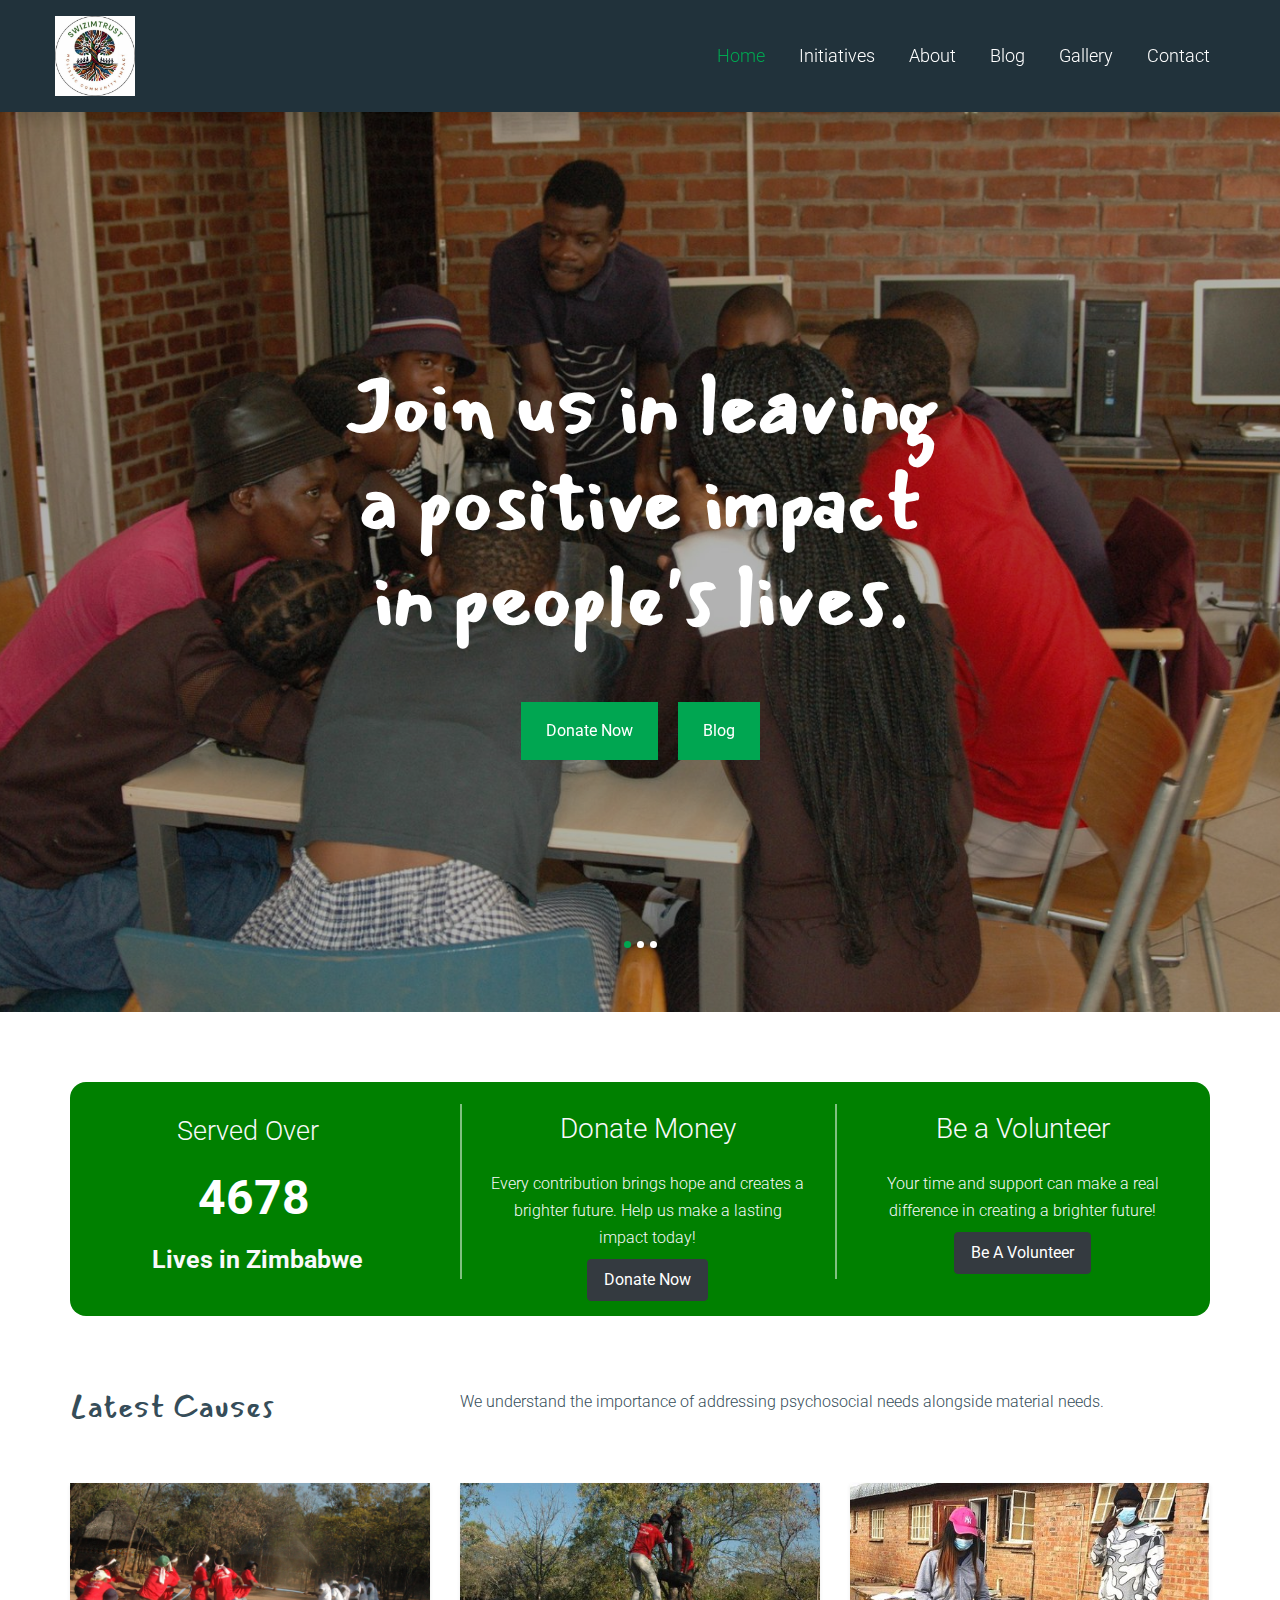
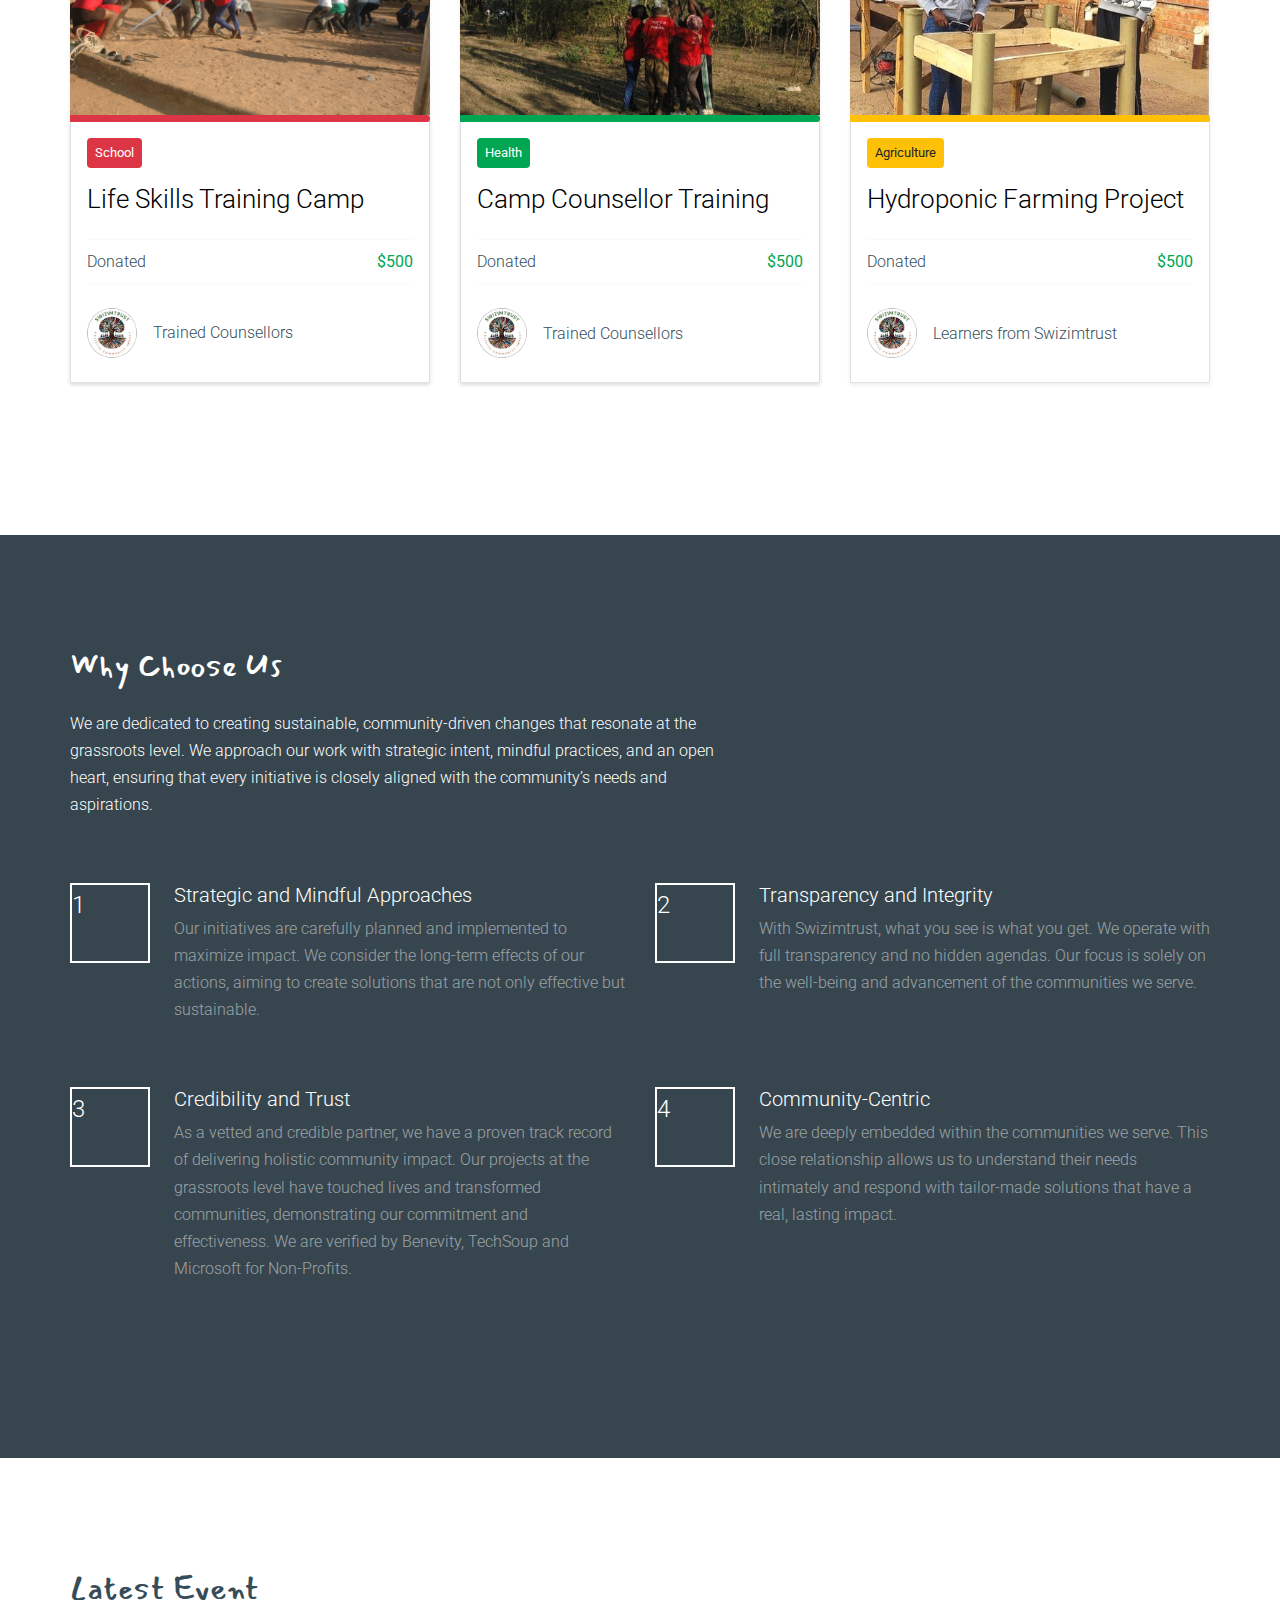
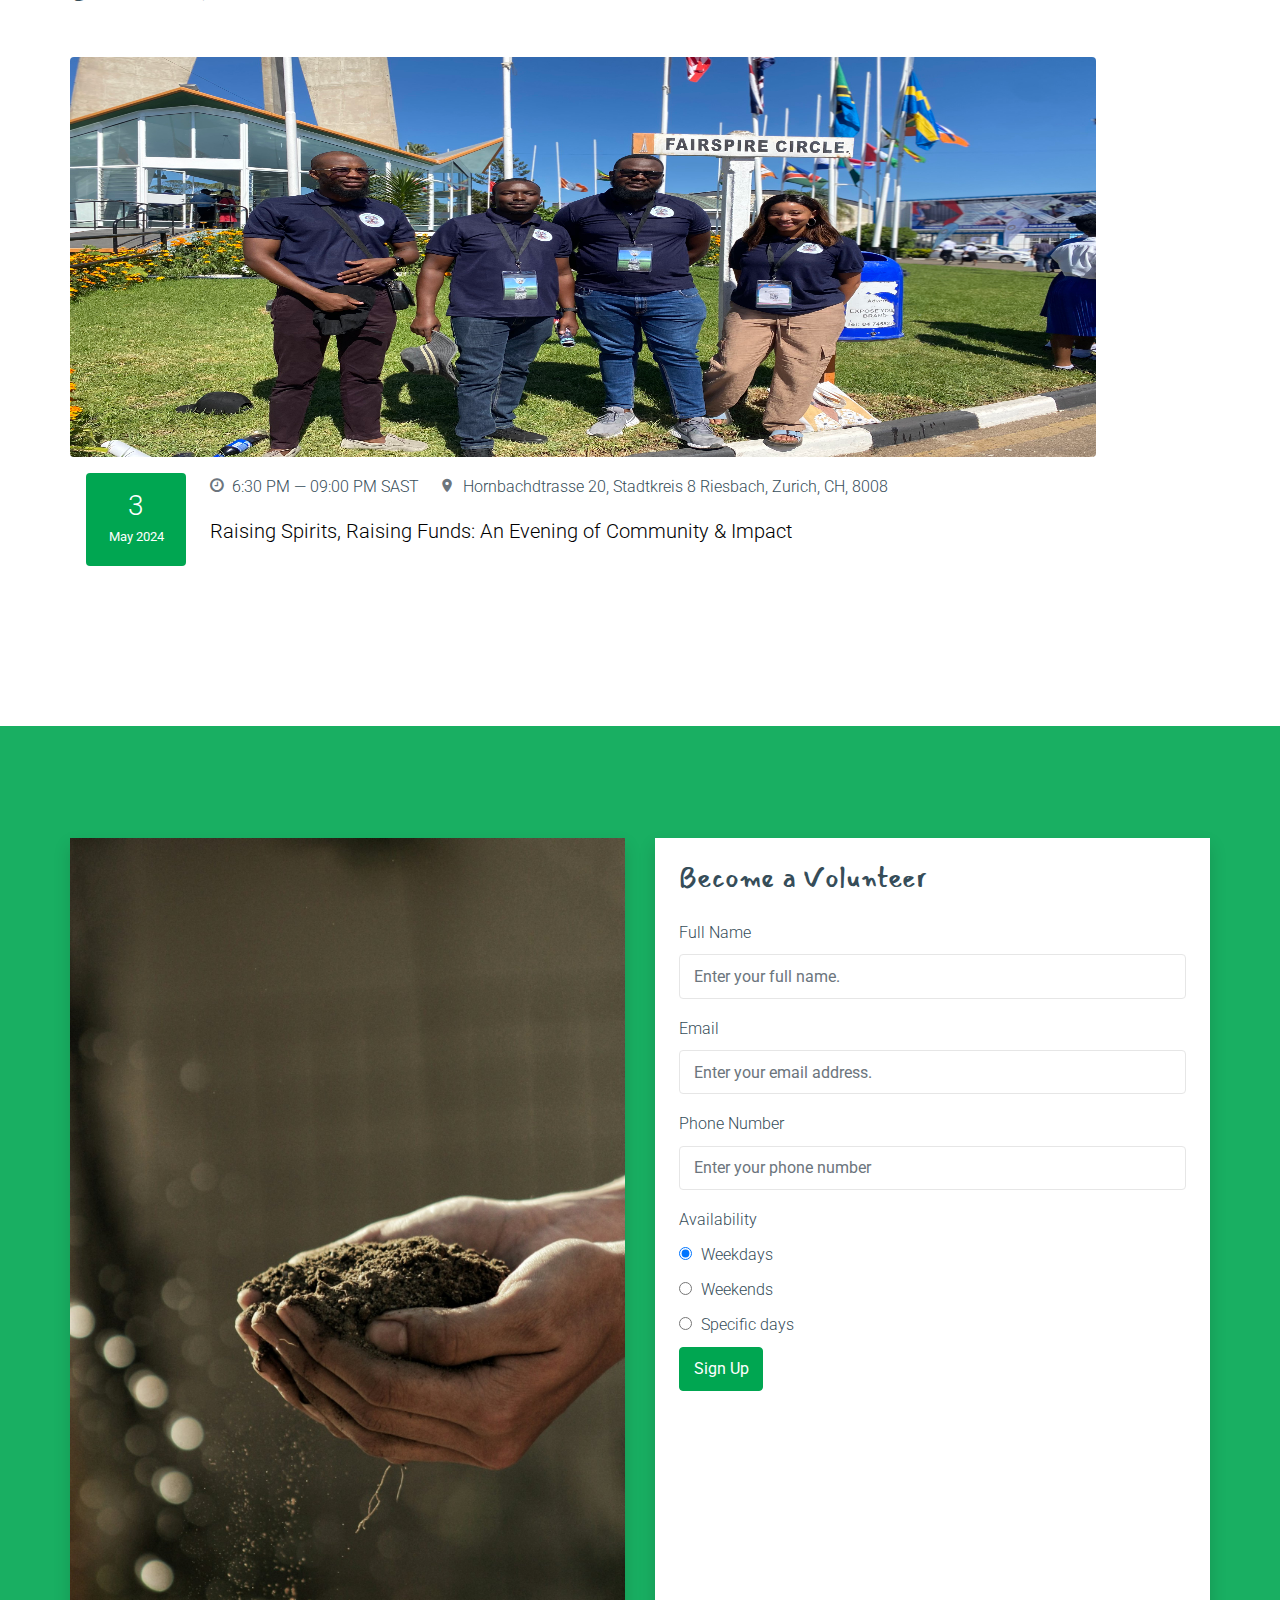
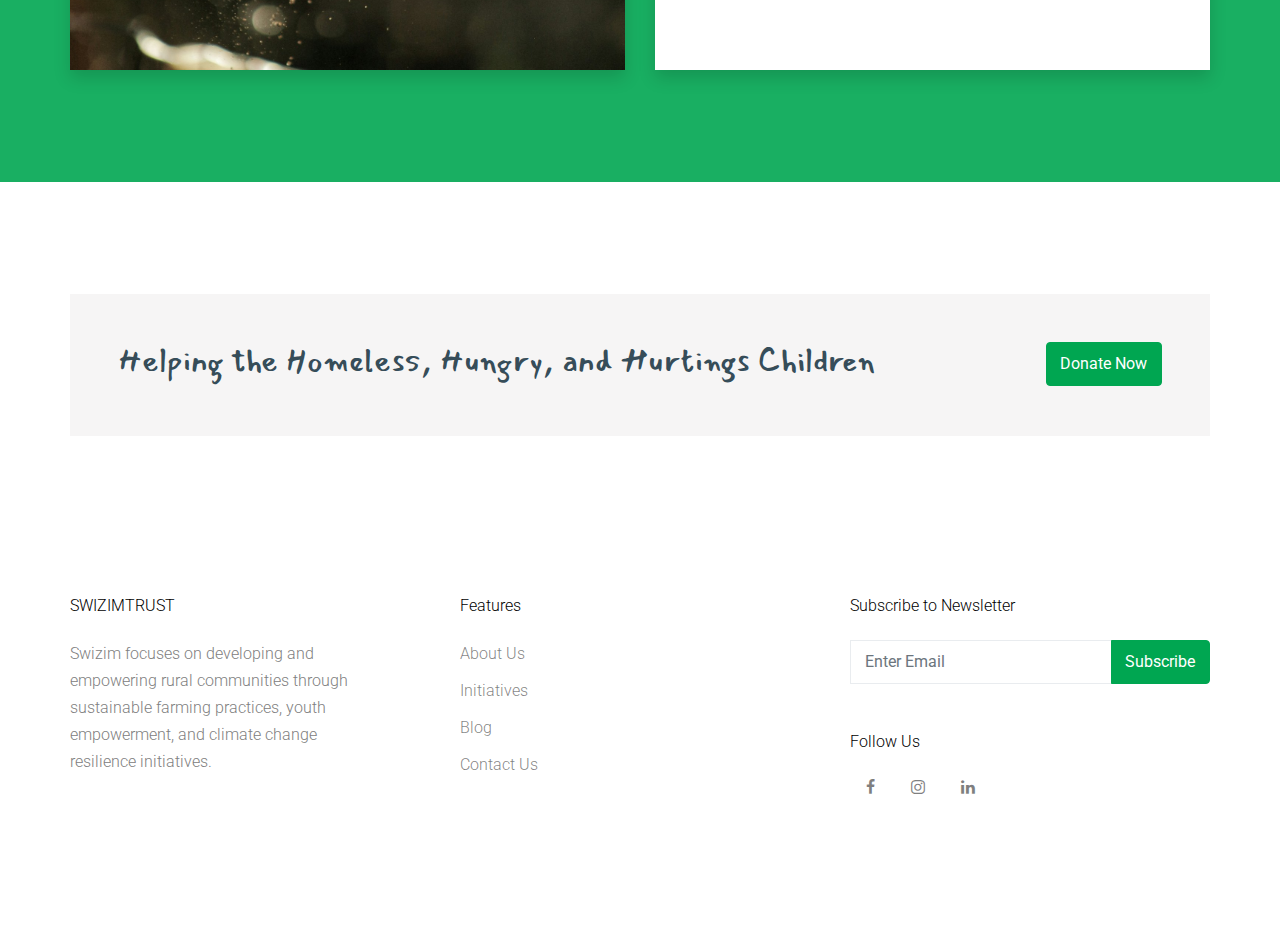
==== index.html @ 73dd662a "Edited the counter section and it's CSS." ====
<!DOCTYPE html>
<html lang="en">

<head>
  <title>Swizimtrust</title>
  <meta charset="utf-8">
  <meta name="viewport" content="width=device-width, initial-scale=1, shrink-to-fit=no">


    <link href="https://fonts.googleapis.com/css?family=Mansalva|Roboto&display=swap" rel="stylesheet">

    <link rel="stylesheet" href="fonts/icomoon/style.css">

    <link rel="stylesheet" href="css/bootstrap.min.css">
    <link rel="stylesheet" href="css/animate.min.css">
    <link rel="stylesheet" href="css/jquery.fancybox.min.css">
    <link rel="stylesheet" href="css/owl.carousel.min.css">
    <link rel="stylesheet" href="css/owl.theme.default.min.css">
    <link rel="stylesheet" href="fonts/flaticon/font/flaticon.css">
    <link rel="stylesheet" href="css/aos.css">

    <!-- MAIN CSS -->
    <link rel="stylesheet" href="css/style.css">

  </head>

  <body data-spy="scroll" data-target=".site-navbar-target" data-offset="300">

    
    <div class="site-wrap" id="home-section">

      <div class="site-mobile-menu site-navbar-target">
        <div class="site-mobile-menu-header">
          <div class="site-mobile-menu-close mt-3">
            <span class="icon-close2 js-menu-toggle"></span>
          </div>
        </div>
        <div class="site-mobile-menu-body"></div>
      </div>
           
      <header class="site-navbar site-navbar-target bg-secondary shadow" role="banner">

        <div class="container">
          <div class="row align-items-center position-relative">
            

            <div class="site-logo">
              <img src="images/swizimtrust-logo.jpg" alt="Logo" width="80px"/>
            </div>


            <nav class="site-navigation text-left ml-auto " role="navigation">
              <ul class="site-menu main-menu js-clone-nav ml-auto d-none d-lg-block">
                <li class="active"><a href="index.html" class="nav-link">Home</a></li>
                <li><a href="initiatives.html" class="nav-link">Initiatives</a></li>
                <li><a href="about.html" class="nav-link">About</a></li>
                <li><a href="blog.html" class="nav-link">Blog</a></li>
                <li><a href="gallery.html" class="nav-link">Gallery</a></li>
                <li><a href="contact.html" class="nav-link">Contact</a></li>
              </ul>
            </nav>


            <div class="ml-auto toggle-button d-inline-block d-lg-none"><a href="#" class="site-menu-toggle py-5 js-menu-toggle text-white"><span class="icon-menu h3 text-white"></span></a></div>

            

          </div>
        </div>

      </header>




    <div class="owl-carousel-wrapper">

      

      <div class="box-92819">
        <h1 class="text-white mb-3 home-h1">Join us in leaving a positive impact in people's lives.</h1>
        <div class="home-buttons">
        <p><a href="#donor-box" class="btn btn-primary py-3 px-4 rounded-0">Donate Now</a></p>
        <p><a href="#" class="btn btn-primary py-3 px-4 rounded-0 blog">Blog</a></p>
      </div>
      </div>

      <div class="owl-carousel owl-1 ">
        <div class="ftco-cover-1 overlay" style="background-image: url('images/carousel1.jpg');"></div>
        <div class="ftco-cover-1 overlay" style="background-image: url('images/carousel2.jpg');"></div>
        <div class="ftco-cover-1 overlay" style="background-image: url('images/carousel3.jpg');"></div>
        
      </div>
    </div>
   


       <section class="ftco-counter ftco-intro" id="section-counter">
    	<div class="container impact-container" >
    		<div class="row no-gutters" >
    			<div class="col-md-5 d-flex justify-content-center counter-wrap ftco-animate" id="first-section">
            <div class="block-18 color-1 align-items-stretch" style="border-radius: 20px 0 0 20px;">
              <div class="text text-flex">
              	<span class="text-light top-text served-over" style="font-size: larger;">Served Over</span>
                <strong class="number" style="color: #fff;" data-number="32000">0</strong>
                <span class="text-light bottom-text lives-in">Lives in Zimbabwe</span>
              </div>
            </div>
          </div>
          <div class="col-md d-flex justify-content-center counter-wrap ftco-animate">
            <div class="block-18 color-2 align-items-stretch">
              <div class="text">
              	<h3 class="mb-4 text-light">Donate Money</h3>
              	<p class="text-light">Every contribution brings hope and creates a brighter future. Help us make a lasting impact today!</p>
              	<p><a href="#" class="btn btn-dark px-3 py-2 mt-2">Donate Now</a></p>
              </div>
            </div>
          </div>
          <div class="col-md d-flex justify-content-center counter-wrap ftco-animate">
            <div class="block-18 color-3 align-items-stretch" style="border-radius: 0 20px 20px 0;">
              <div class="text">
              	<h3 class="mb-4 text-light">Be a Volunteer</h3>
              	<p class="text-light">Your time and support can make a real difference in creating a brighter future!</p>
              	<p><a href="#donor-box" class="btn btn-dark px-3 py-2 mt-2">Be A Volunteer</a></p>
              </div>
            </div>
          </div>
    		</div>
    	</div>
    </section>

    <div class="site-section">
      <div class="container">
        
        <div class="row mb-5 align-items-st" style="margin-top: -40px;">
          <div class="col-md-4">
            <div class="heading-20219">
              <h2 class="title text-cursive">Latest Causes</h2>
            </div>
          </div>
          <div class="col-md-8">
            <p>We understand the importance of addressing psychosocial needs alongside material needs. </p>
          </div>
        </div>

        <div class="row">
          <div class="col-md-4">
              <div class="cause shadow-sm">
              
                <a href="#" class="cause-link d-block">
                  <img src="images/life-skills.jpg" alt="Image" class="img-fluid">
                  <div class="custom-progress-wrap">
                    <span class="caption"></span>
                    <div class="custom-progress-inner">
                      <div class="custom-progress bg-danger" style="width: 100%;"></div>
                    </div>
                  </div>
                </a>

                <div class="px-3 pt-3 border-top-0 border border shadow-sm">
                  <span class="badge-danger py-1 small px-2 rounded mb-3 d-inline-block">School</span>
                  <h3 class="mb-4"><a href="#">Life Skills Training Camp</a></h3>
                  <div class="border-top border-light border-bottom py-2 d-flex">
                    <div>Donated</div>
                    <div class="ml-auto"><strong class="text-primary">$500</strong></div>
                  </div>

                  <div class="py-4">
                    <div class="d-flex align-items-center">
                      <img src="images/swizimtrust-logo.jpg" alt="Image" class="rounded-circle mr-3" width="50">
                      <div class="">Trained Counsellors</div>
                    </div>
                  </div>
                </div>
              
              </div>
          </div>
          <div class="col-md-4">
            
            <div class="cause shadow-sm">
              
                <a href="#" class="cause-link d-block">
                  <img src="images/camp-counsellor.jpg" alt="Image" class="img-fluid">
                  <div class="custom-progress-wrap">
                    <span class="caption"></span>
                    <div class="custom-progress-inner">
                      <div class="custom-progress bg-primary" style="width: 100%;"></div>
                    </div>
                  </div>
                </a>

                <div class="px-3 pt-3 border-top-0 border border shadow-sm">
                  <span class="badge-primary py-1 small px-2 rounded mb-3 d-inline-block">Health</span>
                  <h3 class="mb-4"><a href="#">Camp Counsellor Training</a></h3>
                  <div class="border-top border-light border-bottom py-2 d-flex">
                    <div>Donated</div>
                    <div class="ml-auto"><strong class="text-primary">$500</strong></div>
                  </div>

                  <div class="py-4">
                    <div class="d-flex align-items-center">
                      <img src="images/swizimtrust-logo.jpg" alt="Image" class="rounded-circle mr-3" width="50">
                      <div class="">Trained Counsellors</div>
                    </div>
                  </div>
                </div>
              
              </div>

          </div>
          <div class="col-md-4">
            
            <div class="cause shadow-sm">
              
                <a href="#" class="cause-link d-block">
                  <img src="images/hydroponics.jpg" alt="Image" class="img-fluid">
                  <div class="custom-progress-wrap">
                    <span class="caption"></span>
                    <div class="custom-progress-inner">
                      <div class="custom-progress bg-warning" style="width: 100%;"></div>
                    </div>
                  </div>
                </a>

                <div class="px-3 pt-3 border-top-0 border border ">
                  <span class="badge-warning py-1 small px-2 rounded mb-3 d-inline-block">Agriculture</span>
                  <h3 class="mb-4" style="font-size: small;"><a href="#">Hydroponic Farming Project</a></h3>
                  <div class="border-top border-light border-bottom py-2 d-flex">
                    <div>Donated</div>
                    <div class="ml-auto"><strong class="text-primary">$500</strong></div>
                  </div>

                  <div class="py-4">
                    <div class="d-flex align-items-center">
                      <img src="images/swizimtrust-logo.jpg" alt="Image" class="rounded-circle mr-3" width="50">
                      <div class="">Learners from Swizimtrust</div>
                    </div>
                  </div>
                </div>
              
              </div>

          </div>
        </div>
      </div>
    </div>

    <div class="bg-image overlay site-section" style="background-image: url('images/why-img.jpg');">
      <div class="container">

        <div class="row align-items-center">
          <div class="col-12">
            <div class="row mb-5">
              <div class="col-md-7">
                <div class="heading-20219">
                  <h2 class="title text-white mb-4 text-cursive">Why Choose Us</h2>
                  <p class="text-white">We are dedicated to creating sustainable, community-driven changes that resonate at the grassroots level. We approach our work with strategic intent, mindful practices, and an open heart, ensuring that every initiative is closely aligned with the community’s needs and aspirations.</p>
                </div>
              </div>
            </div>
            <div class="row">
              <div class="col-md-6 mb-5">
                <div class="feature-29012 d-flex">
                  <div class="number mr-4"><span>1</span></div>
                  <div>
                    <h3>Strategic and Mindful Approaches</h3>
                    <p> Our initiatives are carefully planned and implemented to maximize impact. We consider the long-term effects of our actions, aiming to create solutions that are not only effective but sustainable.</p>
                  </div>
                </div>
              </div>
              <div class="col-md-6 mb-5">
                <div class="feature-29012 d-flex">
                  <div class="number mr-4"><span>2</span></div>
                  <div>
                    <h3>Transparency and Integrity</h3>
                    <p>With Swizimtrust, what you see is what you get. We operate with full transparency and no hidden agendas. Our focus is solely on the well-being and advancement of the communities we serve.</p>
                  </div>
                </div>
              </div>

              <div class="col-md-6 mb-5">
                <div class="feature-29012 d-flex">
                  <div class="number mr-4"><span>3</span></div>
                  <div>
                    <h3>Credibility and Trust</h3>
                    <p>As a vetted and credible partner, we have a proven track record of delivering holistic community impact. Our projects at the grassroots level have touched lives and transformed communities, demonstrating our commitment and effectiveness. We are verified by Benevity, TechSoup and Microsoft for Non-Profits.</p>
                  </div>
                </div>
              </div>
              <div class="col-md-6 mb-5">
                <div class="feature-29012 d-flex">
                  <div class="number mr-4"><span>4</span></div>
                  <div>
                    <h3>Community-Centric</h3>
                    <p>We are deeply embedded within the communities we serve. This close relationship allows us to understand their needs intimately and respond with tailor-made solutions that have a real, lasting impact.</p>
                  </div>
                </div>
              </div>
            </div>
          </div>
        </div>
      </div>
    </div>

    </div>
    
    <div class="site-section">
      <div class="container">
        <div class="heading-20219 mb-5">
          <h2 class="title text-cursive">Latest Event</h2>
        </div>

        <div class="row">
          <div class="col-md-12">
            <div class="event-29191 mb-5">
              <a href="#" class="d-block mb-3"><img src="images/hero.jpg" alt="Image" class="img-fluid rounded hero-img" width="90%"></a>
              <div class="px-3 d-flex">

                <div class="bg-primary p-3 d-inline-block text-center rounded mr-4 date">
                  <span class="text-white h3 m-0 d-block">3</span>
                  <span class="text-white small">May 2024</span>
                </div>

                <div>
                  <div class="mb-3">
                    <span class="mr-3"> <span class="icon-clock-o mr-2 text-muted"></span>6:30 PM &mdash; 09:00 PM SAST</span>
                    <span> <span class="icon-room mr-2 text-muted"></span>Hornbachdtrasse 20, Stadtkreis 8 Riesbach, Zurich, CH, 8008</span>
                  </div>
                  <h3><a href="single.html">Raising Spirits, Raising Funds: An Evening of Community & Impact</a></h3>
                </div>

              </div>
            </div>
          </div>
        </div>
      </div>
    </div>

    <div class="site-section bg-image overlay-primary" style="background-image: url('images/img_1.jpg');">
      <div class="container">
        <div class="row align-items-stretch">
          <div class="col-md-6">
            <img src="images/donate-img.jpg" alt="Image" class="img-fluid shadow donate-img">
          </div>
          <div class="col-md-6">
            <div class="bg-white h-100 p-4 shadow">
              <h3 class="mb-4 text-cursive">Become a Volunteer</h3>
              <form action="" id="donor-box">
                <label for="name">Full Name</label>
                <div class="form-group">
                  <input type="text" class="form-control" placeholder="Enter your full name.">
                </div>
                <label for="email">Email</label>
                <div class="form-group">
                  <input type="email" class="form-control" placeholder="Enter your email address.">
                </div>
                <label for="cause">Phone Number</label>
                <div class="form-group">
                  <input type="text" class="form-control" placeholder="Enter your phone number">
                </div>
                <label for="method">Availability</label>
                <div class="form-radio mr-3">
												<div class="radio">
													<label>
														<input type="radio" name="radio-input" checked>
														<span class="checkmark"></span>
														<span class="fill-control-description">Weekdays</span>
													</label>
												</div>
											</div>
											<div class="form-radio mr-3">
												<div class="radio">
													<label>
														<input type="radio" name="radio-input">
														<span class="checkmark"></span>
														<span class="fill-control-description">Weekends</span>
													</label>
												</div>
											</div>
											<div class="form-radio">
												<div class="radio">
													<label>
														<input type="radio" name="radio-input">
														<span class="checkmark"></span>
														<span class="fill-control-description">Specific days</span>
													</label>
												</div>
											</div>

                <div class="form-group">
                  <input type="submit" value="Sign Up" class="btn btn-primary">
                </div>
              </form>
            </div>
          </div>
        </div>
      </div>
    </div>

    <div class="site-section">
      <div class="container">
        
            <div class="d-md-flex cta-20101 align-self-center bg-light p-5">
              <div class=""><h2 class="text-cursive">Helping the Homeless, Hungry, and Hurtings Children</h2></div>
              <div class="ml-auto"><a href="#donor-box" class="btn btn-primary">Donate Now</a></div>
            </div>
        
      </div>
    </div>
    
    <footer class="site-footer bg-white" style="margin-top: -80px">
      <div class="container">
        <div class="row">
          <div class="col-md-6">
            <div class="row">
              <div class="col-md-7">
                <h2 class="footer-heading mb-4">SWIZIMTRUST</h2>
                <p>Swizim focuses on developing and empowering rural communities through sustainable farming practices, youth empowerment, and climate change resilience initiatives.</p>

              </div>
              <div class="col-md-4 ml-auto">
                <h2 class="footer-heading mb-4">Features</h2>
                <ul class="list-unstyled">
                  <li><a href="about.html">About Us</a></li>
                  <li><a href="initiatives.html">Initiatives</a></li>
                  <li><a href="blog.html">Blog</a></li>
                  <li><a href="#">Contact Us</a></li>
                </ul>
              </div>

            </div>
          </div>
          <div class="col-md-4 ml-auto">

            <div class="mb-5">
              <h2 class="footer-heading mb-4">Subscribe to Newsletter</h2>
              <form action="#" method="post" class="footer-suscribe-form">
                <div class="input-group mb-3">
                  <input type="text" class="form-control rounded-0 border-secondary text-white bg-transparent" placeholder="Enter Email" aria-label="Enter Email" aria-describedby="button-addon2">
                  <div class="input-group-append">
                    <button class="btn btn-primary text-white" type="button" id="button-addon2">Subscribe</button>
                  </div>
                </div>
            </div>


            <h2 class="footer-heading mb-4">Follow Us</h2>
            <a href="https://www.facebook.com/swizimtrust/" class="pl-3 pr-3"><span class="icon-facebook"></span></a>
            <a href="https://www.instagram.com/swizimtrust/?hl=en" class="pl-3 pr-3"><span class="icon-instagram"></span></a>
            <a href="https://www.linkedin.com/company/swizimtrust/?originalSubdomain=zw" class="pl-3 pr-3"><span class="icon-linkedin"></span></a>
            </form>
          </div>
        </div>
      </div>
    </footer>

    </div>

    <script src="js/jquery-3.3.1.min.js"></script>
    <script src="js/popper.min.js"></script>
    <script src="js/bootstrap.min.js"></script>
    <script src="js/owl.carousel.min.js"></script>
    <script src="js/jquery.sticky.js"></script>
    <script src="js/jquery.waypoints.min.js"></script>
    <script src="js/jquery.animateNumber.min.js"></script>
    <script src="js/jquery.fancybox.min.js"></script>
    <script src="js/jquery.easing.1.3.js"></script>
    <script src="js/aos.js"></script>

    <script src="js/main.js"></script>

  </body>

</html>
---- fonts/icomoon/style.css ----
@font-face {
  font-family: 'icomoon';
  src:  url('fonts/icomoon.eot?10si43');
  src:  url('fonts/icomoon.eot?10si43#iefix') format('embedded-opentype'),
    url('fonts/icomoon.ttf?10si43') format('truetype'),
    url('fonts/icomoon.woff?10si43') format('woff'),
    url('fonts/icomoon.svg?10si43#icomoon') format('svg');
  font-weight: normal;
  font-style: normal;
}

[class^="icon-"], [class*=" icon-"] {
  /* use !important to prevent issues with browser extensions that change fonts */
  font-family: 'icomoon' !important;
  speak: none;
  font-style: normal;
  font-weight: normal;
  font-variant: normal;
  text-transform: none;
  line-height: 1;

  /* Better Font Rendering =========== */
  -webkit-font-smoothing: antialiased;
  -moz-osx-font-smoothing: grayscale;
}

.icon-asterisk:before {
  content: "\f069";
}
.icon-plus:before {
  content: "\f067";
}
.icon-question:before {
  content: "\f128";
}
.icon-minus:before {
  content: "\f068";
}
.icon-glass:before {
  content: "\f000";
}
.icon-music:before {
  content: "\f001";
}
.icon-search:before {
  content: "\f002";
}
.icon-envelope-o:before {
  content: "\f003";
}
.icon-heart:before {
  content: "\f004";
}
.icon-star:before {
  content: "\f005";
}
.icon-star-o:before {
  content: "\f006";
}
.icon-user:before {
  content: "\f007";
}
.icon-film:before {
  content: "\f008";
}
.icon-th-large:before {
  content: "\f009";
}
.icon-th:before {
  content: "\f00a";
}
.icon-th-list:before {
  content: "\f00b";
}
.icon-check:before {
  content: "\f00c";
}
.icon-close:before {
  content: "\f00d";
}
.icon-remove:before {
  content: "\f00d";
}
.icon-times:before {
  content: "\f00d";
}
.icon-search-plus:before {
  content: "\f00e";
}
.icon-search-minus:before {
  content: "\f010";
}
.icon-power-off:before {
  content: "\f011";
}
.icon-signal:before {
  content: "\f012";
}
.icon-cog:before {
  content: "\f013";
}
.icon-gear:before {
  content: "\f013";
}
.icon-trash-o:before {
  content: "\f014";
}
.icon-home:before {
  content: "\f015";
}
.icon-file-o:before {
  content: "\f016";
}
.icon-clock-o:before {
  content: "\f017";
}
.icon-road:before {
  content: "\f018";
}
.icon-download:before {
  content: "\f019";
}
.icon-arrow-circle-o-down:before {
  content: "\f01a";
}
.icon-arrow-circle-o-up:before {
  content: "\f01b";
}
.icon-inbox:before {
  content: "\f01c";
}
.icon-play-circle-o:before {
  content: "\f01d";
}
.icon-repeat:before {
  content: "\f01e";
}
.icon-rotate-right:before {
  content: "\f01e";
}
.icon-refresh:before {
  content: "\f021";
}
.icon-list-alt:before {
  content: "\f022";
}
.icon-lock:before {
  content: "\f023";
}
.icon-flag:before {
  content: "\f024";
}
.icon-headphones:before {
  content: "\f025";
}
.icon-volume-off:before {
  content: "\f026";
}
.icon-volume-down:before {
  content: "\f027";
}
.icon-volume-up:before {
  content: "\f028";
}
.icon-qrcode:before {
  content: "\f029";
}
.icon-barcode:before {
  content: "\f02a";
}
.icon-tag:before {
  content: "\f02b";
}
.icon-tags:before {
  content: "\f02c";
}
.icon-book:before {
  content: "\f02d";
}
.icon-bookmark:before {
  content: "\f02e";
}
.icon-print:before {
  content: "\f02f";
}
.icon-camera:before {
  content: "\f030";
}
.icon-font:before {
  content: "\f031";
}
.icon-bold:before {
  content: "\f032";
}
.icon-italic:before {
  content: "\f033";
}
.icon-text-height:before {
  content: "\f034";
}
.icon-text-width:before {
  content: "\f035";
}
.icon-align-left:before {
  content: "\f036";
}
.icon-align-center:before {
  content: "\f037";
}
.icon-align-right:before {
  content: "\f038";
}
.icon-align-justify:before {
  content: "\f039";
}
.icon-list:before {
  content: "\f03a";
}
.icon-dedent:before {
  content: "\f03b";
}
.icon-outdent:before {
  content: "\f03b";
}
.icon-indent:before {
  content: "\f03c";
}
.icon-video-camera:before {
  content: "\f03d";
}
.icon-image:before {
  content: "\f03e";
}
.icon-photo:before {
  content: "\f03e";
}
.icon-picture-o:before {
  content: "\f03e";
}
.icon-pencil:before {
  content: "\f040";
}
.icon-map-marker:before {
  content: "\f041";
}
.icon-adjust:before {
  content: "\f042";
}
.icon-tint:before {
  content: "\f043";
}
.icon-edit:before {
  content: "\f044";
}
.icon-pencil-square-o:before {
  content: "\f044";
}
.icon-share-square-o:before {
  content: "\f045";
}
.icon-check-square-o:before {
  content: "\f046";
}
.icon-arrows:before {
  content: "\f047";
}
.icon-step-backward:before {
  content: "\f048";
}
.icon-fast-backward:before {
  content: "\f049";
}
.icon-backward:before {
  content: "\f04a";
}
.icon-play:before {
  content: "\f04b";
}
.icon-pause:before {
  content: "\f04c";
}
.icon-stop:before {
  content: "\f04d";
}
.icon-forward:before {
  content: "\f04e";
}
.icon-fast-forward:before {
  content: "\f050";
}
.icon-step-forward:before {
  content: "\f051";
}
.icon-eject:before {
  content: "\f052";
}
.icon-chevron-left:before {
  content: "\f053";
}
.icon-chevron-right:before {
  content: "\f054";
}
.icon-plus-circle:before {
  content: "\f055";
}
.icon-minus-circle:before {
  content: "\f056";
}
.icon-times-circle:before {
  content: "\f057";
}
.icon-check-circle:before {
  content: "\f058";
}
.icon-question-circle:before {
  content: "\f059";
}
.icon-info-circle:before {
  content: "\f05a";
}
.icon-crosshairs:before {
  content: "\f05b";
}
.icon-times-circle-o:before {
  content: "\f05c";
}
.icon-check-circle-o:before {
  content: "\f05d";
}
.icon-ban:before {
  content: "\f05e";
}
.icon-arrow-left:before {
  content: "\f060";
}
.icon-arrow-right:before {
  content: "\f061";
}
.icon-arrow-up:before {
  content: "\f062";
}
.icon-arrow-down:before {
  content: "\f063";
}
.icon-mail-forward:before {
  content: "\f064";
}
.icon-share:before {
  content: "\f064";
}
.icon-expand:before {
  content: "\f065";
}
.icon-compress:before {
  content: "\f066";
}
.icon-exclamation-circle:before {
  content: "\f06a";
}
.icon-gift:before {
  content: "\f06b";
}
.icon-leaf:before {
  content: "\f06c";
}
.icon-fire:before {
  content: "\f06d";
}
.icon-eye:before {
  content: "\f06e";
}
.icon-eye-slash:before {
  content: "\f070";
}
.icon-exclamation-triangle:before {
  content: "\f071";
}
.icon-warning:before {
  content: "\f071";
}
.icon-plane:before {
  content: "\f072";
}
.icon-calendar:before {
  content: "\f073";
}
.icon-random:before {
  content: "\f074";
}
.icon-comment:before {
  content: "\f075";
}
.icon-magnet:before {
  content: "\f076";
}
.icon-chevron-up:before {
  content: "\f077";
}
.icon-chevron-down:before {
  content: "\f078";
}
.icon-retweet:before {
  content: "\f079";
}
.icon-shopping-cart:before {
  content: "\f07a";
}
.icon-folder:before {
  content: "\f07b";
}
.icon-folder-open:before {
  content: "\f07c";
}
.icon-arrows-v:before {
  content: "\f07d";
}
.icon-arrows-h:before {
  content: "\f07e";
}
.icon-bar-chart:before {
  content: "\f080";
}
.icon-bar-chart-o:before {
  content: "\f080";
}
.icon-twitter-square:before {
  content: "\f081";
}
.icon-facebook-square:before {
  content: "\f082";
}
.icon-camera-retro:before {
  content: "\f083";
}
.icon-key:before {
  content: "\f084";
}
.icon-cogs:before {
  content: "\f085";
}
.icon-gears:before {
  content: "\f085";
}
.icon-comments:before {
  content: "\f086";
}
.icon-thumbs-o-up:before {
  content: "\f087";
}
.icon-thumbs-o-down:before {
  content: "\f088";
}
.icon-star-half:before {
  content: "\f089";
}
.icon-heart-o:before {
  content: "\f08a";
}
.icon-sign-out:before {
  content: "\f08b";
}
.icon-linkedin-square:before {
  content: "\f08c";
}
.icon-thumb-tack:before {
  content: "\f08d";
}
.icon-external-link:before {
  content: "\f08e";
}
.icon-sign-in:before {
  content: "\f090";
}
.icon-trophy:before {
  content: "\f091";
}
.icon-github-square:before {
  content: "\f092";
}
.icon-upload:before {
  content: "\f093";
}
.icon-lemon-o:before {
  content: "\f094";
}
.icon-phone:before {
  content: "\f095";
}
.icon-square-o:before {
  content: "\f096";
}
.icon-bookmark-o:before {
  content: "\f097";
}
.icon-phone-square:before {
  content: "\f098";
}
.icon-twitter:before {
  content: "\f099";
}
.icon-facebook:before {
  content: "\f09a";
}
.icon-facebook-f:before {
  content: "\f09a";
}
.icon-github:before {
  content: "\f09b";
}
.icon-unlock:before {
  content: "\f09c";
}
.icon-credit-card:before {
  content: "\f09d";
}
.icon-feed:before {
  content: "\f09e";
}
.icon-rss:before {
  content: "\f09e";
}
.icon-hdd-o:before {
  content: "\f0a0";
}
.icon-bullhorn:before {
  content: "\f0a1";
}
.icon-bell-o:before {
  content: "\f0a2";
}
.icon-certificate:before {
  content: "\f0a3";
}
.icon-hand-o-right:before {
  content: "\f0a4";
}
.icon-hand-o-left:before {
  content: "\f0a5";
}
.icon-hand-o-up:before {
  content: "\f0a6";
}
.icon-hand-o-down:before {
  content: "\f0a7";
}
.icon-arrow-circle-left:before {
  content: "\f0a8";
}
.icon-arrow-circle-right:before {
  content: "\f0a9";
}
.icon-arrow-circle-up:before {
  content: "\f0aa";
}
.icon-arrow-circle-down:before {
  content: "\f0ab";
}
.icon-globe:before {
  content: "\f0ac";
}
.icon-wrench:before {
  content: "\f0ad";
}
.icon-tasks:before {
  content: "\f0ae";
}
.icon-filter:before {
  content: "\f0b0";
}
.icon-briefcase:before {
  content: "\f0b1";
}
.icon-arrows-alt:before {
  content: "\f0b2";
}
.icon-group:before {
  content: "\f0c0";
}
.icon-users:before {
  content: "\f0c0";
}
.icon-chain:before {
  content: "\f0c1";
}
.icon-link:before {
  content: "\f0c1";
}
.icon-cloud:before {
  content: "\f0c2";
}
.icon-flask:before {
  content: "\f0c3";
}
.icon-cut:before {
  content: "\f0c4";
}
.icon-scissors:before {
  content: "\f0c4";
}
.icon-copy:before {
  content: "\f0c5";
}
.icon-files-o:before {
  content: "\f0c5";
}
.icon-paperclip:before {
  content: "\f0c6";
}
.icon-floppy-o:before {
  content: "\f0c7";
}
.icon-save:before {
  content: "\f0c7";
}
.icon-square:before {
  content: "\f0c8";
}
.icon-bars:before {
  content: "\f0c9";
}
.icon-navicon:before {
  content: "\f0c9";
}
.icon-reorder:before {
  content: "\f0c9";
}
.icon-list-ul:before {
  content: "\f0ca";
}
.icon-list-ol:before {
  content: "\f0cb";
}
.icon-strikethrough:before {
  content: "\f0cc";
}
.icon-underline:before {
  content: "\f0cd";
}
.icon-table:before {
  content: "\f0ce";
}
.icon-magic:before {
  content: "\f0d0";
}
.icon-truck:before {
  content: "\f0d1";
}
.icon-pinterest:before {
  content: "\f0d2";
}
.icon-pinterest-square:before {
  content: "\f0d3";
}
.icon-google-plus-square:before {
  content: "\f0d4";
}
.icon-google-plus:before {
  content: "\f0d5";
}
.icon-money:before {
  content: "\f0d6";
}
.icon-caret-down:before {
  content: "\f0d7";
}
.icon-caret-up:before {
  content: "\f0d8";
}
.icon-caret-left:before {
  content: "\f0d9";
}
.icon-caret-right:before {
  content: "\f0da";
}
.icon-columns:before {
  content: "\f0db";
}
.icon-sort:before {
  content: "\f0dc";
}
.icon-unsorted:before {
  content: "\f0dc";
}
.icon-sort-desc:before {
  content: "\f0dd";
}
.icon-sort-down:before {
  content: "\f0dd";
}
.icon-sort-asc:before {
  content: "\f0de";
}
.icon-sort-up:before {
  content: "\f0de";
}
.icon-envelope:before {
  content: "\f0e0";
}
.icon-linkedin:before {
  content: "\f0e1";
}
.icon-rotate-left:before {
  content: "\f0e2";
}
.icon-undo:before {
  content: "\f0e2";
}
.icon-gavel:before {
  content: "\f0e3";
}
.icon-legal:before {
  content: "\f0e3";
}
.icon-dashboard:before {
  content: "\f0e4";
}
.icon-tachometer:before {
  content: "\f0e4";
}
.icon-comment-o:before {
  content: "\f0e5";
}
.icon-comments-o:before {
  content: "\f0e6";
}
.icon-bolt:before {
  content: "\f0e7";
}
.icon-flash:before {
  content: "\f0e7";
}
.icon-sitemap:before {
  content: "\f0e8";
}
.icon-umbrella:before {
  content: "\f0e9";
}
.icon-clipboard:before {
  content: "\f0ea";
}
.icon-paste:before {
  content: "\f0ea";
}
.icon-lightbulb-o:before {
  content: "\f0eb";
}
.icon-exchange:before {
  content: "\f0ec";
}
.icon-cloud-download:before {
  content: "\f0ed";
}
.icon-cloud-upload:before {
  content: "\f0ee";
}
.icon-user-md:before {
  content: "\f0f0";
}
.icon-stethoscope:before {
  content: "\f0f1";
}
.icon-suitcase:before {
  content: "\f0f2";
}
.icon-bell:before {
  content: "\f0f3";
}
.icon-coffee:before {
  content: "\f0f4";
}
.icon-cutlery:before {
  content: "\f0f5";
}
.icon-file-text-o:before {
  content: "\f0f6";
}
.icon-building-o:before {
  content: "\f0f7";
}
.icon-hospital-o:before {
  content: "\f0f8";
}
.icon-ambulance:before {
  content: "\f0f9";
}
.icon-medkit:before {
  content: "\f0fa";
}
.icon-fighter-jet:before {
  content: "\f0fb";
}
.icon-beer:before {
  content: "\f0fc";
}
.icon-h-square:before {
  content: "\f0fd";
}
.icon-plus-square:before {
  content: "\f0fe";
}
.icon-angle-double-left:before {
  content: "\f100";
}
.icon-angle-double-right:before {
  content: "\f101";
}
.icon-angle-double-up:before {
  content: "\f102";
}
.icon-angle-double-down:before {
  content: "\f103";
}
.icon-angle-left:before {
  content: "\f104";
}
.icon-angle-right:before {
  content: "\f105";
}
.icon-angle-up:before {
  content: "\f106";
}
.icon-angle-down:before {
  content: "\f107";
}
.icon-desktop:before {
  content: "\f108";
}
.icon-laptop:before {
  content: "\f109";
}
.icon-tablet:before {
  content: "\f10a";
}
.icon-mobile:before {
  content: "\f10b";
}
.icon-mobile-phone:before {
  content: "\f10b";
}
.icon-circle-o:before {
  content: "\f10c";
}
.icon-quote-left:before {
  content: "\f10d";
}
.icon-quote-right:before {
  content: "\f10e";
}
.icon-spinner:before {
  content: "\f110";
}
.icon-circle:before {
  content: "\f111";
}
.icon-mail-reply:before {
  content: "\f112";
}
.icon-reply:before {
  content: "\f112";
}
.icon-github-alt:before {
  content: "\f113";
}
.icon-folder-o:before {
  content: "\f114";
}
.icon-folder-open-o:before {
  content: "\f115";
}
.icon-smile-o:before {
  content: "\f118";
}
.icon-frown-o:before {
  content: "\f119";
}
.icon-meh-o:before {
  content: "\f11a";
}
.icon-gamepad:before {
  content: "\f11b";
}
.icon-keyboard-o:before {
  content: "\f11c";
}
.icon-flag-o:before {
  content: "\f11d";
}
.icon-flag-checkered:before {
  content: "\f11e";
}
.icon-terminal:before {
  content: "\f120";
}
.icon-code:before {
  content: "\f121";
}
.icon-mail-reply-all:before {
  content: "\f122";
}
.icon-reply-all:before {
  content: "\f122";
}
.icon-star-half-empty:before {
  content: "\f123";
}
.icon-star-half-full:before {
  content: "\f123";
}
.icon-star-half-o:before {
  content: "\f123";
}
.icon-location-arrow:before {
  content: "\f124";
}
.icon-crop:before {
  content: "\f125";
}
.icon-code-fork:before {
  content: "\f126";
}
.icon-chain-broken:before {
  content: "\f127";
}
.icon-unlink:before {
  content: "\f127";
}
.icon-info:before {
  content: "\f129";
}
.icon-exclamation:before {
  content: "\f12a";
}
.icon-superscript:before {
  content: "\f12b";
}
.icon-subscript:before {
  content: "\f12c";
}
.icon-eraser:before {
  content: "\f12d";
}
.icon-puzzle-piece:before {
  content: "\f12e";
}
.icon-microphone:before {
  content: "\f130";
}
.icon-microphone-slash:before {
  content: "\f131";
}
.icon-shield:before {
  content: "\f132";
}
.icon-calendar-o:before {
  content: "\f133";
}
.icon-fire-extinguisher:before {
  content: "\f134";
}
.icon-rocket:before {
  content: "\f135";
}
.icon-maxcdn:before {
  content: "\f136";
}
.icon-chevron-circle-left:before {
  content: "\f137";
}
.icon-chevron-circle-right:before {
  content: "\f138";
}
.icon-chevron-circle-up:before {
  content: "\f139";
}
.icon-chevron-circle-down:before {
  content: "\f13a";
}
.icon-html5:before {
  content: "\f13b";
}
.icon-css3:before {
  content: "\f13c";
}
.icon-anchor:before {
  content: "\f13d";
}
.icon-unlock-alt:before {
  content: "\f13e";
}
.icon-bullseye:before {
  content: "\f140";
}
.icon-ellipsis-h:before {
  content: "\f141";
}
.icon-ellipsis-v:before {
  content: "\f142";
}
.icon-rss-square:before {
  content: "\f143";
}
.icon-play-circle:before {
  content: "\f144";
}
.icon-ticket:before {
  content: "\f145";
}
.icon-minus-square:before {
  content: "\f146";
}
.icon-minus-square-o:before {
  content: "\f147";
}
.icon-level-up:before {
  content: "\f148";
}
.icon-level-down:before {
  content: "\f149";
}
.icon-check-square:before {
  content: "\f14a";
}
.icon-pencil-square:before {
  content: "\f14b";
}
.icon-external-link-square:before {
  content: "\f14c";
}
.icon-share-square:before {
  content: "\f14d";
}
.icon-compass:before {
  content: "\f14e";
}
.icon-caret-square-o-down:before {
  content: "\f150";
}
.icon-toggle-down:before {
  content: "\f150";
}
.icon-caret-square-o-up:before {
  content: "\f151";
}
.icon-toggle-up:before {
  content: "\f151";
}
.icon-caret-square-o-right:before {
  content: "\f152";
}
.icon-toggle-right:before {
  content: "\f152";
}
.icon-eur:before {
  content: "\f153";
}
.icon-euro:before {
  content: "\f153";
}
.icon-gbp:before {
  content: "\f154";
}
.icon-dollar:before {
  content: "\f155";
}
.icon-usd:before {
  content: "\f155";
}
.icon-inr:before {
  content: "\f156";
}
.icon-rupee:before {
  content: "\f156";
}
.icon-cny:before {
  content: "\f157";
}
.icon-jpy:before {
  content: "\f157";
}
.icon-rmb:before {
  content: "\f157";
}
.icon-yen:before {
  content: "\f157";
}
.icon-rouble:before {
  content: "\f158";
}
.icon-rub:before {
  content: "\f158";
}
.icon-ruble:before {
  content: "\f158";
}
.icon-krw:before {
  content: "\f159";
}
.icon-won:before {
  content: "\f159";
}
.icon-bitcoin:before {
  content: "\f15a";
}
.icon-btc:before {
  content: "\f15a";
}
.icon-file:before {
  content: "\f15b";
}
.icon-file-text:before {
  content: "\f15c";
}
.icon-sort-alpha-asc:before {
  content: "\f15d";
}
.icon-sort-alpha-desc:before {
  content: "\f15e";
}
.icon-sort-amount-asc:before {
  content: "\f160";
}
.icon-sort-amount-desc:before {
  content: "\f161";
}
.icon-sort-numeric-asc:before {
  content: "\f162";
}
.icon-sort-numeric-desc:before {
  content: "\f163";
}
.icon-thumbs-up:before {
  content: "\f164";
}
.icon-thumbs-down:before {
  content: "\f165";
}
.icon-youtube-square:before {
  content: "\f166";
}
.icon-youtube:before {
  content: "\f167";
}
.icon-xing:before {
  content: "\f168";
}
.icon-xing-square:before {
  content: "\f169";
}
.icon-youtube-play:before {
  content: "\f16a";
}
.icon-dropbox:before {
  content: "\f16b";
}
.icon-stack-overflow:before {
  content: "\f16c";
}
.icon-instagram:before {
  content: "\f16d";
}
.icon-flickr:before {
  content: "\f16e";
}
.icon-adn:before {
  content: "\f170";
}
.icon-bitbucket:before {
  content: "\f171";
}
.icon-bitbucket-square:before {
  content: "\f172";
}
.icon-tumblr:before {
  content: "\f173";
}
.icon-tumblr-square:before {
  content: "\f174";
}
.icon-long-arrow-down:before {
  content: "\f175";
}
.icon-long-arrow-up:before {
  content: "\f176";
}
.icon-long-arrow-left:before {
  content: "\f177";
}
.icon-long-arrow-right:before {
  content: "\f178";
}
.icon-apple:before {
  content: "\f179";
}
.icon-windows:before {
  content: "\f17a";
}
.icon-android:before {
  content: "\f17b";
}
.icon-linux:before {
  content: "\f17c";
}
.icon-dribbble:before {
  content: "\f17d";
}
.icon-skype:before {
  content: "\f17e";
}
.icon-foursquare:before {
  content: "\f180";
}
.icon-trello:before {
  content: "\f181";
}
.icon-female:before {
  content: "\f182";
}
.icon-male:before {
  content: "\f183";
}
.icon-gittip:before {
  content: "\f184";
}
.icon-gratipay:before {
  content: "\f184";
}
.icon-sun-o:before {
  content: "\f185";
}
.icon-moon-o:before {
  content: "\f186";
}
.icon-archive:before {
  content: "\f187";
}
.icon-bug:before {
  content: "\f188";
}
.icon-vk:before {
  content: "\f189";
}
.icon-weibo:before {
  content: "\f18a";
}
.icon-renren:before {
  content: "\f18b";
}
.icon-pagelines:before {
  content: "\f18c";
}
.icon-stack-exchange:before {
  content: "\f18d";
}
.icon-arrow-circle-o-right:before {
  content: "\f18e";
}
.icon-arrow-circle-o-left:before {
  content: "\f190";
}
.icon-caret-square-o-left:before {
  content: "\f191";
}
.icon-toggle-left:before {
  content: "\f191";
}
.icon-dot-circle-o:before {
  content: "\f192";
}
.icon-wheelchair:before {
  content: "\f193";
}
.icon-vimeo-square:before {
  content: "\f194";
}
.icon-try:before {
  content: "\f195";
}
.icon-turkish-lira:before {
  content: "\f195";
}
.icon-plus-square-o:before {
  content: "\f196";
}
.icon-space-shuttle:before {
  content: "\f197";
}
.icon-slack:before {
  content: "\f198";
}
.icon-envelope-square:before {
  content: "\f199";
}
.icon-wordpress:before {
  content: "\f19a";
}
.icon-openid:before {
  content: "\f19b";
}
.icon-bank:before {
  content: "\f19c";
}
.icon-institution:before {
  content: "\f19c";
}
.icon-university:before {
  content: "\f19c";
}
.icon-graduation-cap:before {
  content: "\f19d";
}
.icon-mortar-board:before {
  content: "\f19d";
}
.icon-yahoo:before {
  content: "\f19e";
}
.icon-google:before {
  content: "\f1a0";
}
.icon-reddit:before {
  content: "\f1a1";
}
.icon-reddit-square:before {
  content: "\f1a2";
}
.icon-stumbleupon-circle:before {
  content: "\f1a3";
}
.icon-stumbleupon:before {
  content: "\f1a4";
}
.icon-delicious:before {
  content: "\f1a5";
}
.icon-digg:before {
  content: "\f1a6";
}
.icon-pied-piper-pp:before {
  content: "\f1a7";
}
.icon-pied-piper-alt:before {
  content: "\f1a8";
}
.icon-drupal:before {
  content: "\f1a9";
}
.icon-joomla:before {
  content: "\f1aa";
}
.icon-language:before {
  content: "\f1ab";
}
.icon-fax:before {
  content: "\f1ac";
}
.icon-building:before {
  content: "\f1ad";
}
.icon-child:before {
  content: "\f1ae";
}
.icon-paw:before {
  content: "\f1b0";
}
.icon-spoon:before {
  content: "\f1b1";
}
.icon-cube:before {
  content: "\f1b2";
}
.icon-cubes:before {
  content: "\f1b3";
}
.icon-behance:before {
  content: "\f1b4";
}
.icon-behance-square:before {
  content: "\f1b5";
}
.icon-steam:before {
  content: "\f1b6";
}
.icon-steam-square:before {
  content: "\f1b7";
}
.icon-recycle:before {
  content: "\f1b8";
}
.icon-automobile:before {
  content: "\f1b9";
}
.icon-car:before {
  content: "\f1b9";
}
.icon-cab:before {
  content: "\f1ba";
}
.icon-taxi:before {
  content: "\f1ba";
}
.icon-tree:before {
  content: "\f1bb";
}
.icon-spotify:before {
  content: "\f1bc";
}
.icon-deviantart:before {
  content: "\f1bd";
}
.icon-soundcloud:before {
  content: "\f1be";
}
.icon-database:before {
  content: "\f1c0";
}
.icon-file-pdf-o:before {
  content: "\f1c1";
}
.icon-file-word-o:before {
  content: "\f1c2";
}
.icon-file-excel-o:before {
  content: "\f1c3";
}
.icon-file-powerpoint-o:before {
  content: "\f1c4";
}
.icon-file-image-o:before {
  content: "\f1c5";
}
.icon-file-photo-o:before {
  content: "\f1c5";
}
.icon-file-picture-o:before {
  content: "\f1c5";
}
.icon-file-archive-o:before {
  content: "\f1c6";
}
.icon-file-zip-o:before {
  content: "\f1c6";
}
.icon-file-audio-o:before {
  content: "\f1c7";
}
.icon-file-sound-o:before {
  content: "\f1c7";
}
.icon-file-movie-o:before {
  content: "\f1c8";
}
.icon-file-video-o:before {
  content: "\f1c8";
}
.icon-file-code-o:before {
  content: "\f1c9";
}
.icon-vine:before {
  content: "\f1ca";
}
.icon-codepen:before {
  content: "\f1cb";
}
.icon-jsfiddle:before {
  content: "\f1cc";
}
.icon-life-bouy:before {
  content: "\f1cd";
}
.icon-life-buoy:before {
  content: "\f1cd";
}
.icon-life-ring:before {
  content: "\f1cd";
}
.icon-life-saver:before {
  content: "\f1cd";
}
.icon-support:before {
  content: "\f1cd";
}
.icon-circle-o-notch:before {
  content: "\f1ce";
}
.icon-ra:before {
  content: "\f1d0";
}
.icon-rebel:before {
  content: "\f1d0";
}
.icon-resistance:before {
  content: "\f1d0";
}
.icon-empire:before {
  content: "\f1d1";
}
.icon-ge:before {
  content: "\f1d1";
}
.icon-git-square:before {
  content: "\f1d2";
}
.icon-git:before {
  content: "\f1d3";
}
.icon-hacker-news:before {
  content: "\f1d4";
}
.icon-y-combinator-square:before {
  content: "\f1d4";
}
.icon-yc-square:before {
  content: "\f1d4";
}
.icon-tencent-weibo:before {
  content: "\f1d5";
}
.icon-qq:before {
  content: "\f1d6";
}
.icon-wechat:before {
  content: "\f1d7";
}
.icon-weixin:before {
  content: "\f1d7";
}
.icon-paper-plane:before {
  content: "\f1d8";
}
.icon-send:before {
  content: "\f1d8";
}
.icon-paper-plane-o:before {
  content: "\f1d9";
}
.icon-send-o:before {
  content: "\f1d9";
}
.icon-history:before {
  content: "\f1da";
}
.icon-circle-thin:before {
  content: "\f1db";
}
.icon-header:before {
  content: "\f1dc";
}
.icon-paragraph:before {
  content: "\f1dd";
}
.icon-sliders:before {
  content: "\f1de";
}
.icon-share-alt:before {
  content: "\f1e0";
}
.icon-share-alt-square:before {
  content: "\f1e1";
}
.icon-bomb:before {
  content: "\f1e2";
}
.icon-futbol-o:before {
  content: "\f1e3";
}
.icon-soccer-ball-o:before {
  content: "\f1e3";
}
.icon-tty:before {
  content: "\f1e4";
}
.icon-binoculars:before {
  content: "\f1e5";
}
.icon-plug:before {
  content: "\f1e6";
}
.icon-slideshare:before {
  content: "\f1e7";
}
.icon-twitch:before {
  content: "\f1e8";
}
.icon-yelp:before {
  content: "\f1e9";
}
.icon-newspaper-o:before {
  content: "\f1ea";
}
.icon-wifi:before {
  content: "\f1eb";
}
.icon-calculator:before {
  content: "\f1ec";
}
.icon-paypal:before {
  content: "\f1ed";
}
.icon-google-wallet:before {
  content: "\f1ee";
}
.icon-cc-visa:before {
  content: "\f1f0";
}
.icon-cc-mastercard:before {
  content: "\f1f1";
}
.icon-cc-discover:before {
  content: "\f1f2";
}
.icon-cc-amex:before {
  content: "\f1f3";
}
.icon-cc-paypal:before {
  content: "\f1f4";
}
.icon-cc-stripe:before {
  content: "\f1f5";
}
.icon-bell-slash:before {
  content: "\f1f6";
}
.icon-bell-slash-o:before {
  content: "\f1f7";
}
.icon-trash:before {
  content: "\f1f8";
}
.icon-copyright:before {
  content: "\f1f9";
}
.icon-at:before {
  content: "\f1fa";
}
.icon-eyedropper:before {
  content: "\f1fb";
}
.icon-paint-brush:before {
  content: "\f1fc";
}
.icon-birthday-cake:before {
  content: "\f1fd";
}
.icon-area-chart:before {
  content: "\f1fe";
}
.icon-pie-chart:before {
  content: "\f200";
}
.icon-line-chart:before {
  content: "\f201";
}
.icon-lastfm:before {
  content: "\f202";
}
.icon-lastfm-square:before {
  content: "\f203";
}
.icon-toggle-off:before {
  content: "\f204";
}
.icon-toggle-on:before {
  content: "\f205";
}
.icon-bicycle:before {
  content: "\f206";
}
.icon-bus:before {
  content: "\f207";
}
.icon-ioxhost:before {
  content: "\f208";
}
.icon-angellist:before {
  content: "\f209";
}
.icon-cc:before {
  content: "\f20a";
}
.icon-ils:before {
  content: "\f20b";
}
.icon-shekel:before {
  content: "\f20b";
}
.icon-sheqel:before {
  content: "\f20b";
}
.icon-meanpath:before {
  content: "\f20c";
}
.icon-buysellads:before {
  content: "\f20d";
}
.icon-connectdevelop:before {
  content: "\f20e";
}
.icon-dashcube:before {
  content: "\f210";
}
.icon-forumbee:before {
  content: "\f211";
}
.icon-leanpub:before {
  content: "\f212";
}
.icon-sellsy:before {
  content: "\f213";
}
.icon-shirtsinbulk:before {
  content: "\f214";
}
.icon-simplybuilt:before {
  content: "\f215";
}
.icon-skyatlas:before {
  content: "\f216";
}
.icon-cart-plus:before {
  content: "\f217";
}
.icon-cart-arrow-down:before {
  content: "\f218";
}
.icon-diamond:before {
  content: "\f219";
}
.icon-ship:before {
  content: "\f21a";
}
.icon-user-secret:before {
  content: "\f21b";
}
.icon-motorcycle:before {
  content: "\f21c";
}
.icon-street-view:before {
  content: "\f21d";
}
.icon-heartbeat:before {
  content: "\f21e";
}
.icon-venus:before {
  content: "\f221";
}
.icon-mars:before {
  content: "\f222";
}
.icon-mercury:before {
  content: "\f223";
}
.icon-intersex:before {
  content: "\f224";
}
.icon-transgender:before {
  content: "\f224";
}
.icon-transgender-alt:before {
  content: "\f225";
}
.icon-venus-double:before {
  content: "\f226";
}
.icon-mars-double:before {
  content: "\f227";
}
.icon-venus-mars:before {
  content: "\f228";
}
.icon-mars-stroke:before {
  content: "\f229";
}
.icon-mars-stroke-v:before {
  content: "\f22a";
}
.icon-mars-stroke-h:before {
  content: "\f22b";
}
.icon-neuter:before {
  content: "\f22c";
}
.icon-genderless:before {
  content: "\f22d";
}
.icon-facebook-official:before {
  content: "\f230";
}
.icon-pinterest-p:before {
  content: "\f231";
}
.icon-whatsapp:before {
  content: "\f232";
}
.icon-server:before {
  content: "\f233";
}
.icon-user-plus:before {
  content: "\f234";
}
.icon-user-times:before {
  content: "\f235";
}
.icon-bed:before {
  content: "\f236";
}
.icon-hotel:before {
  content: "\f236";
}
.icon-viacoin:before {
  content: "\f237";
}
.icon-train:before {
  content: "\f238";
}
.icon-subway:before {
  content: "\f239";
}
.icon-medium:before {
  content: "\f23a";
}
.icon-y-combinator:before {
  content: "\f23b";
}
.icon-yc:before {
  content: "\f23b";
}
.icon-optin-monster:before {
  content: "\f23c";
}
.icon-opencart:before {
  content: "\f23d";
}
.icon-expeditedssl:before {
  content: "\f23e";
}
.icon-battery:before {
  content: "\f240";
}
.icon-battery-4:before {
  content: "\f240";
}
.icon-battery-full:before {
  content: "\f240";
}
.icon-battery-3:before {
  content: "\f241";
}
.icon-battery-three-quarters:before {
  content: "\f241";
}
.icon-battery-2:before {
  content: "\f242";
}
.icon-battery-half:before {
  content: "\f242";
}
.icon-battery-1:before {
  content: "\f243";
}
.icon-battery-quarter:before {
  content: "\f243";
}
.icon-battery-0:before {
  content: "\f244";
}
.icon-battery-empty:before {
  content: "\f244";
}
.icon-mouse-pointer:before {
  content: "\f245";
}
.icon-i-cursor:before {
  content: "\f246";
}
.icon-object-group:before {
  content: "\f247";
}
.icon-object-ungroup:before {
  content: "\f248";
}
.icon-sticky-note:before {
  content: "\f249";
}
.icon-sticky-note-o:before {
  content: "\f24a";
}
.icon-cc-jcb:before {
  content: "\f24b";
}
.icon-cc-diners-club:before {
  content: "\f24c";
}
.icon-clone:before {
  content: "\f24d";
}
.icon-balance-scale:before {
  content: "\f24e";
}
.icon-hourglass-o:before {
  content: "\f250";
}
.icon-hourglass-1:before {
  content: "\f251";
}
.icon-hourglass-start:before {
  content: "\f251";
}
.icon-hourglass-2:before {
  content: "\f252";
}
.icon-hourglass-half:before {
  content: "\f252";
}
.icon-hourglass-3:before {
  content: "\f253";
}
.icon-hourglass-end:before {
  content: "\f253";
}
.icon-hourglass:before {
  content: "\f254";
}
.icon-hand-grab-o:before {
  content: "\f255";
}
.icon-hand-rock-o:before {
  content: "\f255";
}
.icon-hand-paper-o:before {
  content: "\f256";
}
.icon-hand-stop-o:before {
  content: "\f256";
}
.icon-hand-scissors-o:before {
  content: "\f257";
}
.icon-hand-lizard-o:before {
  content: "\f258";
}
.icon-hand-spock-o:before {
  content: "\f259";
}
.icon-hand-pointer-o:before {
  content: "\f25a";
}
.icon-hand-peace-o:before {
  content: "\f25b";
}
.icon-trademark:before {
  content: "\f25c";
}
.icon-registered:before {
  content: "\f25d";
}
.icon-creative-commons:before {
  content: "\f25e";
}
.icon-gg:before {
  content: "\f260";
}
.icon-gg-circle:before {
  content: "\f261";
}
.icon-tripadvisor:before {
  content: "\f262";
}
.icon-odnoklassniki:before {
  content: "\f263";
}
.icon-odnoklassniki-square:before {
  content: "\f264";
}
.icon-get-pocket:before {
  content: "\f265";
}
.icon-wikipedia-w:before {
  content: "\f266";
}
.icon-safari:before {
  content: "\f267";
}
.icon-chrome:before {
  content: "\f268";
}
.icon-firefox:before {
  content: "\f269";
}
.icon-opera:before {
  content: "\f26a";
}
.icon-internet-explorer:before {
  content: "\f26b";
}
.icon-television:before {
  content: "\f26c";
}
.icon-tv:before {
  content: "\f26c";
}
.icon-contao:before {
  content: "\f26d";
}
.icon-500px:before {
  content: "\f26e";
}
.icon-amazon:before {
  content: "\f270";
}
.icon-calendar-plus-o:before {
  content: "\f271";
}
.icon-calendar-minus-o:before {
  content: "\f272";
}
.icon-calendar-times-o:before {
  content: "\f273";
}
.icon-calendar-check-o:before {
  content: "\f274";
}
.icon-industry:before {
  content: "\f275";
}
.icon-map-pin:before {
  content: "\f276";
}
.icon-map-signs:before {
  content: "\f277";
}
.icon-map-o:before {
  content: "\f278";
}
.icon-map:before {
  content: "\f279";
}
.icon-commenting:before {
  content: "\f27a";
}
.icon-commenting-o:before {
  content: "\f27b";
}
.icon-houzz:before {
  content: "\f27c";
}
.icon-vimeo:before {
  content: "\f27d";
}
.icon-black-tie:before {
  content: "\f27e";
}
.icon-fonticons:before {
  content: "\f280";
}
.icon-reddit-alien:before {
  content: "\f281";
}
.icon-edge:before {
  content: "\f282";
}
.icon-credit-card-alt:before {
  content: "\f283";
}
.icon-codiepie:before {
  content: "\f284";
}
.icon-modx:before {
  content: "\f285";
}
.icon-fort-awesome:before {
  content: "\f286";
}
.icon-usb:before {
  content: "\f287";
}
.icon-product-hunt:before {
  content: "\f288";
}
.icon-mixcloud:before {
  content: "\f289";
}
.icon-scribd:before {
  content: "\f28a";
}
.icon-pause-circle:before {
  content: "\f28b";
}
.icon-pause-circle-o:before {
  content: "\f28c";
}
.icon-stop-circle:before {
  content: "\f28d";
}
.icon-stop-circle-o:before {
  content: "\f28e";
}
.icon-shopping-bag:before {
  content: "\f290";
}
.icon-shopping-basket:before {
  content: "\f291";
}
.icon-hashtag:before {
  content: "\f292";
}
.icon-bluetooth:before {
  content: "\f293";
}
.icon-bluetooth-b:before {
  content: "\f294";
}
.icon-percent:before {
  content: "\f295";
}
.icon-gitlab:before {
  content: "\f296";
}
.icon-wpbeginner:before {
  content: "\f297";
}
.icon-wpforms:before {
  content: "\f298";
}
.icon-envira:before {
  content: "\f299";
}
.icon-universal-access:before {
  content: "\f29a";
}
.icon-wheelchair-alt:before {
  content: "\f29b";
}
.icon-question-circle-o:before {
  content: "\f29c";
}
.icon-blind:before {
  content: "\f29d";
}
.icon-audio-description:before {
  content: "\f29e";
}
.icon-volume-control-phone:before {
  content: "\f2a0";
}
.icon-braille:before {
  content: "\f2a1";
}
.icon-assistive-listening-systems:before {
  content: "\f2a2";
}
.icon-american-sign-language-interpreting:before {
  content: "\f2a3";
}
.icon-asl-interpreting:before {
  content: "\f2a3";
}
.icon-deaf:before {
  content: "\f2a4";
}
.icon-deafness:before {
  content: "\f2a4";
}
.icon-hard-of-hearing:before {
  content: "\f2a4";
}
.icon-glide:before {
  content: "\f2a5";
}
.icon-glide-g:before {
  content: "\f2a6";
}
.icon-sign-language:before {
  content: "\f2a7";
}
.icon-signing:before {
  content: "\f2a7";
}
.icon-low-vision:before {
  content: "\f2a8";
}
.icon-viadeo:before {
  content: "\f2a9";
}
.icon-viadeo-square:before {
  content: "\f2aa";
}
.icon-snapchat:before {
  content: "\f2ab";
}
.icon-snapchat-ghost:before {
  content: "\f2ac";
}
.icon-snapchat-square:before {
  content: "\f2ad";
}
.icon-pied-piper:before {
  content: "\f2ae";
}
.icon-first-order:before {
  content: "\f2b0";
}
.icon-yoast:before {
  content: "\f2b1";
}
.icon-themeisle:before {
  content: "\f2b2";
}
.icon-google-plus-circle:before {
  content: "\f2b3";
}
.icon-google-plus-official:before {
  content: "\f2b3";
}
.icon-fa:before {
  content: "\f2b4";
}
.icon-font-awesome:before {
  content: "\f2b4";
}
.icon-handshake-o:before {
  content: "\f2b5";
}
.icon-envelope-open:before {
  content: "\f2b6";
}
.icon-envelope-open-o:before {
  content: "\f2b7";
}
.icon-linode:before {
  content: "\f2b8";
}
.icon-address-book:before {
  content: "\f2b9";
}
.icon-address-book-o:before {
  content: "\f2ba";
}
.icon-address-card:before {
  content: "\f2bb";
}
.icon-vcard:before {
  content: "\f2bb";
}
.icon-address-card-o:before {
  content: "\f2bc";
}
.icon-vcard-o:before {
  content: "\f2bc";
}
.icon-user-circle:before {
  content: "\f2bd";
}
.icon-user-circle-o:before {
  content: "\f2be";
}
.icon-user-o:before {
  content: "\f2c0";
}
.icon-id-badge:before {
  content: "\f2c1";
}
.icon-drivers-license:before {
  content: "\f2c2";
}
.icon-id-card:before {
  content: "\f2c2";
}
.icon-drivers-license-o:before {
  content: "\f2c3";
}
.icon-id-card-o:before {
  content: "\f2c3";
}
.icon-quora:before {
  content: "\f2c4";
}
.icon-free-code-camp:before {
  content: "\f2c5";
}
.icon-telegram:before {
  content: "\f2c6";
}
.icon-thermometer:before {
  content: "\f2c7";
}
.icon-thermometer-4:before {
  content: "\f2c7";
}
.icon-thermometer-full:before {
  content: "\f2c7";
}
.icon-thermometer-3:before {
  content: "\f2c8";
}
.icon-thermometer-three-quarters:before {
  content: "\f2c8";
}
.icon-thermometer-2:before {
  content: "\f2c9";
}
.icon-thermometer-half:before {
  content: "\f2c9";
}
.icon-thermometer-1:before {
  content: "\f2ca";
}
.icon-thermometer-quarter:before {
  content: "\f2ca";
}
.icon-thermometer-0:before {
  content: "\f2cb";
}
.icon-thermometer-empty:before {
  content: "\f2cb";
}
.icon-shower:before {
  content: "\f2cc";
}
.icon-bath:before {
  content: "\f2cd";
}
.icon-bathtub:before {
  content: "\f2cd";
}
.icon-s15:before {
  content: "\f2cd";
}
.icon-podcast:before {
  content: "\f2ce";
}
.icon-window-maximize:before {
  content: "\f2d0";
}
.icon-window-minimize:before {
  content: "\f2d1";
}
.icon-window-restore:before {
  content: "\f2d2";
}
.icon-times-rectangle:before {
  content: "\f2d3";
}
.icon-window-close:before {
  content: "\f2d3";
}
.icon-times-rectangle-o:before {
  content: "\f2d4";
}
.icon-window-close-o:before {
  content: "\f2d4";
}
.icon-bandcamp:before {
  content: "\f2d5";
}
.icon-grav:before {
  content: "\f2d6";
}
.icon-etsy:before {
  content: "\f2d7";
}
.icon-imdb:before {
  content: "\f2d8";
}
.icon-ravelry:before {
  content: "\f2d9";
}
.icon-eercast:before {
  content: "\f2da";
}
.icon-microchip:before {
  content: "\f2db";
}
.icon-snowflake-o:before {
  content: "\f2dc";
}
.icon-superpowers:before {
  content: "\f2dd";
}
.icon-wpexplorer:before {
  content: "\f2de";
}
.icon-meetup:before {
  content: "\f2e0";
}
.icon-3d_rotation:before {
  content: "\e84d";
}
.icon-ac_unit:before {
  content: "\eb3b";
}
.icon-alarm:before {
  content: "\e855";
}
.icon-access_alarms:before {
  content: "\e191";
}
.icon-schedule:before {
  content: "\e8b5";
}
.icon-accessibility:before {
  content: "\e84e";
}
.icon-accessible:before {
  content: "\e914";
}
.icon-account_balance:before {
  content: "\e84f";
}
.icon-account_balance_wallet:before {
  content: "\e850";
}
.icon-account_box:before {
  content: "\e851";
}
.icon-account_circle:before {
  content: "\e853";
}
.icon-adb:before {
  content: "\e60e";
}
.icon-add:before {
  content: "\e145";
}
.icon-add_a_photo:before {
  content: "\e439";
}
.icon-alarm_add:before {
  content: "\e856";
}
.icon-add_alert:before {
  content: "\e003";
}
.icon-add_box:before {
  content: "\e146";
}
.icon-add_circle:before {
  content: "\e147";
}
.icon-control_point:before {
  content: "\e3ba";
}
.icon-add_location:before {
  content: "\e567";
}
.icon-add_shopping_cart:before {
  content: "\e854";
}
.icon-queue:before {
  content: "\e03c";
}
.icon-add_to_queue:before {
  content: "\e05c";
}
.icon-adjust2:before {
  content: "\e39e";
}
.icon-airline_seat_flat:before {
  content: "\e630";
}
.icon-airline_seat_flat_angled:before {
  content: "\e631";
}
.icon-airline_seat_individual_suite:before {
  content: "\e632";
}
.icon-airline_seat_legroom_extra:before {
  content: "\e633";
}
.icon-airline_seat_legroom_normal:before {
  content: "\e634";
}
.icon-airline_seat_legroom_reduced:before {
  content: "\e635";
}
.icon-airline_seat_recline_extra:before {
  content: "\e636";
}
.icon-airline_seat_recline_normal:before {
  content: "\e637";
}
.icon-flight:before {
  content: "\e539";
}
.icon-airplanemode_inactive:before {
  content: "\e194";
}
.icon-airplay:before {
  content: "\e055";
}
.icon-airport_shuttle:before {
  content: "\eb3c";
}
.icon-alarm_off:before {
  content: "\e857";
}
.icon-alarm_on:before {
  content: "\e858";
}
.icon-album:before {
  content: "\e019";
}
.icon-all_inclusive:before {
  content: "\eb3d";
}
.icon-all_out:before {
  content: "\e90b";
}
.icon-android2:before {
  content: "\e859";
}
.icon-announcement:before {
  content: "\e85a";
}
.icon-apps:before {
  content: "\e5c3";
}
.icon-archive2:before {
  content: "\e149";
}
.icon-arrow_back:before {
  content: "\e5c4";
}
.icon-arrow_downward:before {
  content: "\e5db";
}
.icon-arrow_drop_down:before {
  content: "\e5c5";
}
.icon-arrow_drop_down_circle:before {
  content: "\e5c6";
}
.icon-arrow_drop_up:before {
  content: "\e5c7";
}
.icon-arrow_forward:before {
  content: "\e5c8";
}
.icon-arrow_upward:before {
  content: "\e5d8";
}
.icon-art_track:before {
  content: "\e060";
}
.icon-aspect_ratio:before {
  content: "\e85b";
}
.icon-poll:before {
  content: "\e801";
}
.icon-assignment:before {
  content: "\e85d";
}
.icon-assignment_ind:before {
  content: "\e85e";
}
.icon-assignment_late:before {
  content: "\e85f";
}
.icon-assignment_return:before {
  content: "\e860";
}
.icon-assignment_returned:before {
  content: "\e861";
}
.icon-assignment_turned_in:before {
  content: "\e862";
}
.icon-assistant:before {
  content: "\e39f";
}
.icon-flag2:before {
  content: "\e153";
}
.icon-attach_file:before {
  content: "\e226";
}
.icon-attach_money:before {
  content: "\e227";
}
.icon-attachment:before {
  content: "\e2bc";
}
.icon-audiotrack:before {
  content: "\e3a1";
}
.icon-autorenew:before {
  content: "\e863";
}
.icon-av_timer:before {
  content: "\e01b";
}
.icon-backspace:before {
  content: "\e14a";
}
.icon-cloud_upload:before {
  content: "\e2c3";
}
.icon-battery_alert:before {
  content: "\e19c";
}
.icon-battery_charging_full:before {
  content: "\e1a3";
}
.icon-battery_std:before {
  content: "\e1a5";
}
.icon-battery_unknown:before {
  content: "\e1a6";
}
.icon-beach_access:before {
  content: "\eb3e";
}
.icon-beenhere:before {
  content: "\e52d";
}
.icon-block:before {
  content: "\e14b";
}
.icon-bluetooth2:before {
  content: "\e1a7";
}
.icon-bluetooth_searching:before {
  content: "\e1aa";
}
.icon-bluetooth_connected:before {
  content: "\e1a8";
}
.icon-bluetooth_disabled:before {
  content: "\e1a9";
}
.icon-blur_circular:before {
  content: "\e3a2";
}
.icon-blur_linear:before {
  content: "\e3a3";
}
.icon-blur_off:before {
  content: "\e3a4";
}
.icon-blur_on:before {
  content: "\e3a5";
}
.icon-class:before {
  content: "\e86e";
}
.icon-turned_in:before {
  content: "\e8e6";
}
.icon-turned_in_not:before {
  content: "\e8e7";
}
.icon-border_all:before {
  content: "\e228";
}
.icon-border_bottom:before {
  content: "\e229";
}
.icon-border_clear:before {
  content: "\e22a";
}
.icon-border_color:before {
  content: "\e22b";
}
.icon-border_horizontal:before {
  content: "\e22c";
}
.icon-border_inner:before {
  content: "\e22d";
}
.icon-border_left:before {
  content: "\e22e";
}
.icon-border_outer:before {
  content: "\e22f";
}
.icon-border_right:before {
  content: "\e230";
}
.icon-border_style:before {
  content: "\e231";
}
.icon-border_top:before {
  content: "\e232";
}
.icon-border_vertical:before {
  content: "\e233";
}
.icon-branding_watermark:before {
  content: "\e06b";
}
.icon-brightness_1:before {
  content: "\e3a6";
}
.icon-brightness_2:before {
  content: "\e3a7";
}
.icon-brightness_3:before {
  content: "\e3a8";
}
.icon-brightness_4:before {
  content: "\e3a9";
}
.icon-brightness_low:before {
  content: "\e1ad";
}
.icon-brightness_medium:before {
  content: "\e1ae";
}
.icon-brightness_high:before {
  content: "\e1ac";
}
.icon-brightness_auto:before {
  content: "\e1ab";
}
.icon-broken_image:before {
  content: "\e3ad";
}
.icon-brush:before {
  content: "\e3ae";
}
.icon-bubble_chart:before {
  content: "\e6dd";
}
.icon-bug_report:before {
  content: "\e868";
}
.icon-build:before {
  content: "\e869";
}
.icon-burst_mode:before {
  content: "\e43c";
}
.icon-domain:before {
  content: "\e7ee";
}
.icon-business_center:before {
  content: "\eb3f";
}
.icon-cached:before {
  content: "\e86a";
}
.icon-cake:before {
  content: "\e7e9";
}
.icon-phone2:before {
  content: "\e0cd";
}
.icon-call_end:before {
  content: "\e0b1";
}
.icon-call_made:before {
  content: "\e0b2";
}
.icon-merge_type:before {
  content: "\e252";
}
.icon-call_missed:before {
  content: "\e0b4";
}
.icon-call_missed_outgoing:before {
  content: "\e0e4";
}
.icon-call_received:before {
  content: "\e0b5";
}
.icon-call_split:before {
  content: "\e0b6";
}
.icon-call_to_action:before {
  content: "\e06c";
}
.icon-camera2:before {
  content: "\e3af";
}
.icon-photo_camera:before {
  content: "\e412";
}
.icon-camera_enhance:before {
  content: "\e8fc";
}
.icon-camera_front:before {
  content: "\e3b1";
}
.icon-camera_rear:before {
  content: "\e3b2";
}
.icon-camera_roll:before {
  content: "\e3b3";
}
.icon-cancel:before {
  content: "\e5c9";
}
.icon-redeem:before {
  content: "\e8b1";
}
.icon-card_membership:before {
  content: "\e8f7";
}
.icon-card_travel:before {
  content: "\e8f8";
}
.icon-casino:before {
  content: "\eb40";
}
.icon-cast:before {
  content: "\e307";
}
.icon-cast_connected:before {
  content: "\e308";
}
.icon-center_focus_strong:before {
  content: "\e3b4";
}
.icon-center_focus_weak:before {
  content: "\e3b5";
}
.icon-change_history:before {
  content: "\e86b";
}
.icon-chat:before {
  content: "\e0b7";
}
.icon-chat_bubble:before {
  content: "\e0ca";
}
.icon-chat_bubble_outline:before {
  content: "\e0cb";
}
.icon-check2:before {
  content: "\e5ca";
}
.icon-check_box:before {
  content: "\e834";
}
.icon-check_box_outline_blank:before {
  content: "\e835";
}
.icon-check_circle:before {
  content: "\e86c";
}
.icon-navigate_before:before {
  content: "\e408";
}
.icon-navigate_next:before {
  content: "\e409";
}
.icon-child_care:before {
  content: "\eb41";
}
.icon-child_friendly:before {
  content: "\eb42";
}
.icon-chrome_reader_mode:before {
  content: "\e86d";
}
.icon-close2:before {
  content: "\e5cd";
}
.icon-clear_all:before {
  content: "\e0b8";
}
.icon-closed_caption:before {
  content: "\e01c";
}
.icon-wb_cloudy:before {
  content: "\e42d";
}
.icon-cloud_circle:before {
  content: "\e2be";
}
.icon-cloud_done:before {
  content: "\e2bf";
}
.icon-cloud_download:before {
  content: "\e2c0";
}
.icon-cloud_off:before {
  content: "\e2c1";
}
.icon-cloud_queue:before {
  content: "\e2c2";
}
.icon-code2:before {
  content: "\e86f";
}
.icon-photo_library:before {
  content: "\e413";
}
.icon-collections_bookmark:before {
  content: "\e431";
}
.icon-palette:before {
  content: "\e40a";
}
.icon-colorize:before {
  content: "\e3b8";
}
.icon-comment2:before {
  content: "\e0b9";
}
.icon-compare:before {
  content: "\e3b9";
}
.icon-compare_arrows:before {
  content: "\e915";
}
.icon-laptop2:before {
  content: "\e31e";
}
.icon-confirmation_number:before {
  content: "\e638";
}
.icon-contact_mail:before {
  content: "\e0d0";
}
.icon-contact_phone:before {
  content: "\e0cf";
}
.icon-contacts:before {
  content: "\e0ba";
}
.icon-content_copy:before {
  content: "\e14d";
}
.icon-content_cut:before {
  content: "\e14e";
}
.icon-content_paste:before {
  content: "\e14f";
}
.icon-control_point_duplicate:before {
  content: "\e3bb";
}
.icon-copyright2:before {
  content: "\e90c";
}
.icon-mode_edit:before {
  content: "\e254";
}
.icon-create_new_folder:before {
  content: "\e2cc";
}
.icon-payment:before {
  content: "\e8a1";
}
.icon-crop2:before {
  content: "\e3be";
}
.icon-crop_16_9:before {
  content: "\e3bc";
}
.icon-crop_3_2:before {
  content: "\e3bd";
}
.icon-crop_landscape:before {
  content: "\e3c3";
}
.icon-crop_7_5:before {
  content: "\e3c0";
}
.icon-crop_din:before {
  content: "\e3c1";
}
.icon-crop_free:before {
  content: "\e3c2";
}
.icon-crop_original:before {
  content: "\e3c4";
}
.icon-crop_portrait:before {
  content: "\e3c5";
}
.icon-crop_rotate:before {
  content: "\e437";
}
.icon-crop_square:before {
  content: "\e3c6";
}
.icon-dashboard2:before {
  content: "\e871";
}
.icon-data_usage:before {
  content: "\e1af";
}
.icon-date_range:before {
  content: "\e916";
}
.icon-dehaze:before {
  content: "\e3c7";
}
.icon-delete:before {
  content: "\e872";
}
.icon-delete_forever:before {
  content: "\e92b";
}
.icon-delete_sweep:before {
  content: "\e16c";
}
.icon-description:before {
  content: "\e873";
}
.icon-desktop_mac:before {
  content: "\e30b";
}
.icon-desktop_windows:before {
  content: "\e30c";
}
.icon-details:before {
  content: "\e3c8";
}
.icon-developer_board:before {
  content: "\e30d";
}
.icon-developer_mode:before {
  content: "\e1b0";
}
.icon-device_hub:before {
  content: "\e335";
}
.icon-phonelink:before {
  content: "\e326";
}
.icon-devices_other:before {
  content: "\e337";
}
.icon-dialer_sip:before {
  content: "\e0bb";
}
.icon-dialpad:before {
  content: "\e0bc";
}
.icon-directions:before {
  content: "\e52e";
}
.icon-directions_bike:before {
  content: "\e52f";
}
.icon-directions_boat:before {
  content: "\e532";
}
.icon-directions_bus:before {
  content: "\e530";
}
.icon-directions_car:before {
  content: "\e531";
}
.icon-directions_railway:before {
  content: "\e534";
}
.icon-directions_run:before {
  content: "\e566";
}
.icon-directions_transit:before {
  content: "\e535";
}
.icon-directions_walk:before {
  content: "\e536";
}
.icon-disc_full:before {
  content: "\e610";
}
.icon-dns:before {
  content: "\e875";
}
.icon-not_interested:before {
  content: "\e033";
}
.icon-do_not_disturb_alt:before {
  content: "\e611";
}
.icon-do_not_disturb_off:before {
  content: "\e643";
}
.icon-remove_circle:before {
  content: "\e15c";
}
.icon-dock:before {
  content: "\e30e";
}
.icon-done:before {
  content: "\e876";
}
.icon-done_all:before {
  content: "\e877";
}
.icon-donut_large:before {
  content: "\e917";
}
.icon-donut_small:before {
  content: "\e918";
}
.icon-drafts:before {
  content: "\e151";
}
.icon-drag_handle:before {
  content: "\e25d";
}
.icon-time_to_leave:before {
  content: "\e62c";
}
.icon-dvr:before {
  content: "\e1b2";
}
.icon-edit_location:before {
  content: "\e568";
}
.icon-eject2:before {
  content: "\e8fb";
}
.icon-markunread:before {
  content: "\e159";
}
.icon-enhanced_encryption:before {
  content: "\e63f";
}
.icon-equalizer:before {
  content: "\e01d";
}
.icon-error:before {
  content: "\e000";
}
.icon-error_outline:before {
  content: "\e001";
}
.icon-euro_symbol:before {
  content: "\e926";
}
.icon-ev_station:before {
  content: "\e56d";
}
.icon-insert_invitation:before {
  content: "\e24f";
}
.icon-event_available:before {
  content: "\e614";
}
.icon-event_busy:before {
  content: "\e615";
}
.icon-event_note:before {
  content: "\e616";
}
.icon-event_seat:before {
  content: "\e903";
}
.icon-exit_to_app:before {
  content: "\e879";
}
.icon-expand_less:before {
  content: "\e5ce";
}
.icon-expand_more:before {
  content: "\e5cf";
}
.icon-explicit:before {
  content: "\e01e";
}
.icon-explore:before {
  content: "\e87a";
}
.icon-exposure:before {
  content: "\e3ca";
}
.icon-exposure_neg_1:before {
  content: "\e3cb";
}
.icon-exposure_neg_2:before {
  content: "\e3cc";
}
.icon-exposure_plus_1:before {
  content: "\e3cd";
}
.icon-exposure_plus_2:before {
  content: "\e3ce";
}
.icon-exposure_zero:before {
  content: "\e3cf";
}
.icon-extension:before {
  content: "\e87b";
}
.icon-face:before {
  content: "\e87c";
}
.icon-fast_forward:before {
  content: "\e01f";
}
.icon-fast_rewind:before {
  content: "\e020";
}
.icon-favorite:before {
  content: "\e87d";
}
.icon-favorite_border:before {
  content: "\e87e";
}
.icon-featured_play_list:before {
  content: "\e06d";
}
.icon-featured_video:before {
  content: "\e06e";
}
.icon-sms_failed:before {
  content: "\e626";
}
.icon-fiber_dvr:before {
  content: "\e05d";
}
.icon-fiber_manual_record:before {
  content: "\e061";
}
.icon-fiber_new:before {
  content: "\e05e";
}
.icon-fiber_pin:before {
  content: "\e06a";
}
.icon-fiber_smart_record:before {
  content: "\e062";
}
.icon-get_app:before {
  content: "\e884";
}
.icon-file_upload:before {
  content: "\e2c6";
}
.icon-filter2:before {
  content: "\e3d3";
}
.icon-filter_1:before {
  content: "\e3d0";
}
.icon-filter_2:before {
  content: "\e3d1";
}
.icon-filter_3:before {
  content: "\e3d2";
}
.icon-filter_4:before {
  content: "\e3d4";
}
.icon-filter_5:before {
  content: "\e3d5";
}
.icon-filter_6:before {
  content: "\e3d6";
}
.icon-filter_7:before {
  content: "\e3d7";
}
.icon-filter_8:before {
  content: "\e3d8";
}
.icon-filter_9:before {
  content: "\e3d9";
}
.icon-filter_9_plus:before {
  content: "\e3da";
}
.icon-filter_b_and_w:before {
  content: "\e3db";
}
.icon-filter_center_focus:before {
  content: "\e3dc";
}
.icon-filter_drama:before {
  content: "\e3dd";
}
.icon-filter_frames:before {
  content: "\e3de";
}
.icon-terrain:before {
  content: "\e564";
}
.icon-filter_list:before {
  content: "\e152";
}
.icon-filter_none:before {
  content: "\e3e0";
}
.icon-filter_tilt_shift:before {
  content: "\e3e2";
}
.icon-filter_vintage:before {
  content: "\e3e3";
}
.icon-find_in_page:before {
  content: "\e880";
}
.icon-find_replace:before {
  content: "\e881";
}
.icon-fingerprint:before {
  content: "\e90d";
}
.icon-first_page:before {
  content: "\e5dc";
}
.icon-fitness_center:before {
  content: "\eb43";
}
.icon-flare:before {
  content: "\e3e4";
}
.icon-flash_auto:before {
  content: "\e3e5";
}
.icon-flash_off:before {
  content: "\e3e6";
}
.icon-flash_on:before {
  content: "\e3e7";
}
.icon-flight_land:before {
  content: "\e904";
}
.icon-flight_takeoff:before {
  content: "\e905";
}
.icon-flip:before {
  content: "\e3e8";
}
.icon-flip_to_back:before {
  content: "\e882";
}
.icon-flip_to_front:before {
  content: "\e883";
}
.icon-folder2:before {
  content: "\e2c7";
}
.icon-folder_open:before {
  content: "\e2c8";
}
.icon-folder_shared:before {
  content: "\e2c9";
}
.icon-folder_special:before {
  content: "\e617";
}
.icon-font_download:before {
  content: "\e167";
}
.icon-format_align_center:before {
  content: "\e234";
}
.icon-format_align_justify:before {
  content: "\e235";
}
.icon-format_align_left:before {
  content: "\e236";
}
.icon-format_align_right:before {
  content: "\e237";
}
.icon-format_bold:before {
  content: "\e238";
}
.icon-format_clear:before {
  content: "\e239";
}
.icon-format_color_fill:before {
  content: "\e23a";
}
.icon-format_color_reset:before {
  content: "\e23b";
}
.icon-format_color_text:before {
  content: "\e23c";
}
.icon-format_indent_decrease:before {
  content: "\e23d";
}
.icon-format_indent_increase:before {
  content: "\e23e";
}
.icon-format_italic:before {
  content: "\e23f";
}
.icon-format_line_spacing:before {
  content: "\e240";
}
.icon-format_list_bulleted:before {
  content: "\e241";
}
.icon-format_list_numbered:before {
  content: "\e242";
}
.icon-format_paint:before {
  content: "\e243";
}
.icon-format_quote:before {
  content: "\e244";
}
.icon-format_shapes:before {
  content: "\e25e";
}
.icon-format_size:before {
  content: "\e245";
}
.icon-format_strikethrough:before {
  content: "\e246";
}
.icon-format_textdirection_l_to_r:before {
  content: "\e247";
}
.icon-format_textdirection_r_to_l:before {
  content: "\e248";
}
.icon-format_underlined:before {
  content: "\e249";
}
.icon-question_answer:before {
  content: "\e8af";
}
.icon-forward2:before {
  content: "\e154";
}
.icon-forward_10:before {
  content: "\e056";
}
.icon-forward_30:before {
  content: "\e057";
}
.icon-forward_5:before {
  content: "\e058";
}
.icon-free_breakfast:before {
  content: "\eb44";
}
.icon-fullscreen:before {
  content: "\e5d0";
}
.icon-fullscreen_exit:before {
  content: "\e5d1";
}
.icon-functions:before {
  content: "\e24a";
}
.icon-g_translate:before {
  content: "\e927";
}
.icon-games:before {
  content: "\e021";
}
.icon-gavel2:before {
  content: "\e90e";
}
.icon-gesture:before {
  content: "\e155";
}
.icon-gif:before {
  content: "\e908";
}
.icon-goat:before {
  content: "\e900";
}
.icon-golf_course:before {
  content: "\eb45";
}
.icon-my_location:before {
  content: "\e55c";
}
.icon-location_searching:before {
  content: "\e1b7";
}
.icon-location_disabled:before {
  content: "\e1b6";
}
.icon-star2:before {
  content: "\e838";
}
.icon-gradient:before {
  content: "\e3e9";
}
.icon-grain:before {
  content: "\e3ea";
}
.icon-graphic_eq:before {
  content: "\e1b8";
}
.icon-grid_off:before {
  content: "\e3eb";
}
.icon-grid_on:before {
  content: "\e3ec";
}
.icon-people:before {
  content: "\e7fb";
}
.icon-group_add:before {
  content: "\e7f0";
}
.icon-group_work:before {
  content: "\e886";
}
.icon-hd:before {
  content: "\e052";
}
.icon-hdr_off:before {
  content: "\e3ed";
}
.icon-hdr_on:before {
  content: "\e3ee";
}
.icon-hdr_strong:before {
  content: "\e3f1";
}
.icon-hdr_weak:before {
  content: "\e3f2";
}
.icon-headset:before {
  content: "\e310";
}
.icon-headset_mic:before {
  content: "\e311";
}
.icon-healing:before {
  content: "\e3f3";
}
.icon-hearing:before {
  content: "\e023";
}
.icon-help:before {
  content: "\e887";
}
.icon-help_outline:before {
  content: "\e8fd";
}
.icon-high_quality:before {
  content: "\e024";
}
.icon-highlight:before {
  content: "\e25f";
}
.icon-highlight_off:before {
  content: "\e888";
}
.icon-restore:before {
  content: "\e8b3";
}
.icon-home2:before {
  content: "\e88a";
}
.icon-hot_tub:before {
  content: "\eb46";
}
.icon-local_hotel:before {
  content: "\e549";
}
.icon-hourglass_empty:before {
  content: "\e88b";
}
.icon-hourglass_full:before {
  content: "\e88c";
}
.icon-http:before {
  content: "\e902";
}
.icon-lock2:before {
  content: "\e897";
}
.icon-photo2:before {
  content: "\e410";
}
.icon-image_aspect_ratio:before {
  content: "\e3f5";
}
.icon-import_contacts:before {
  content: "\e0e0";
}
.icon-import_export:before {
  content: "\e0c3";
}
.icon-important_devices:before {
  content: "\e912";
}
.icon-inbox2:before {
  content: "\e156";
}
.icon-indeterminate_check_box:before {
  content: "\e909";
}
.icon-info2:before {
  content: "\e88e";
}
.icon-info_outline:before {
  content: "\e88f";
}
.icon-input:before {
  content: "\e890";
}
.icon-insert_comment:before {
  content: "\e24c";
}
.icon-insert_drive_file:before {
  content: "\e24d";
}
.icon-tag_faces:before {
  content: "\e420";
}
.icon-link2:before {
  content: "\e157";
}
.icon-invert_colors:before {
  content: "\e891";
}
.icon-invert_colors_off:before {
  content: "\e0c4";
}
.icon-iso:before {
  content: "\e3f6";
}
.icon-keyboard:before {
  content: "\e312";
}
.icon-keyboard_arrow_down:before {
  content: "\e313";
}
.icon-keyboard_arrow_left:before {
  content: "\e314";
}
.icon-keyboard_arrow_right:before {
  content: "\e315";
}
.icon-keyboard_arrow_up:before {
  content: "\e316";
}
.icon-keyboard_backspace:before {
  content: "\e317";
}
.icon-keyboard_capslock:before {
  content: "\e318";
}
.icon-keyboard_hide:before {
  content: "\e31a";
}
.icon-keyboard_return:before {
  content: "\e31b";
}
.icon-keyboard_tab:before {
  content: "\e31c";
}
.icon-keyboard_voice:before {
  content: "\e31d";
}
.icon-kitchen:before {
  content: "\eb47";
}
.icon-label:before {
  content: "\e892";
}
.icon-label_outline:before {
  content: "\e893";
}
.icon-language2:before {
  content: "\e894";
}
.icon-laptop_chromebook:before {
  content: "\e31f";
}
.icon-laptop_mac:before {
  content: "\e320";
}
.icon-laptop_windows:before {
  content: "\e321";
}
.icon-last_page:before {
  content: "\e5dd";
}
.icon-open_in_new:before {
  content: "\e89e";
}
.icon-layers:before {
  content: "\e53b";
}
.icon-layers_clear:before {
  content: "\e53c";
}
.icon-leak_add:before {
  content: "\e3f8";
}
.icon-leak_remove:before {
  content: "\e3f9";
}
.icon-lens:before {
  content: "\e3fa";
}
.icon-library_books:before {
  content: "\e02f";
}
.icon-library_music:before {
  content: "\e030";
}
.icon-lightbulb_outline:before {
  content: "\e90f";
}
.icon-line_style:before {
  content: "\e919";
}
.icon-line_weight:before {
  content: "\e91a";
}
.icon-linear_scale:before {
  content: "\e260";
}
.icon-linked_camera:before {
  content: "\e438";
}
.icon-list2:before {
  content: "\e896";
}
.icon-live_help:before {
  content: "\e0c6";
}
.icon-live_tv:before {
  content: "\e639";
}
.icon-local_play:before {
  content: "\e553";
}
.icon-local_airport:before {
  content: "\e53d";
}
.icon-local_atm:before {
  content: "\e53e";
}
.icon-local_bar:before {
  content: "\e540";
}
.icon-local_cafe:before {
  content: "\e541";
}
.icon-local_car_wash:before {
  content: "\e542";
}
.icon-local_convenience_store:before {
  content: "\e543";
}
.icon-restaurant_menu:before {
  content: "\e561";
}
.icon-local_drink:before {
  content: "\e544";
}
.icon-local_florist:before {
  content: "\e545";
}
.icon-local_gas_station:before {
  content: "\e546";
}
.icon-shopping_cart:before {
  content: "\e8cc";
}
.icon-local_hospital:before {
  content: "\e548";
}
.icon-local_laundry_service:before {
  content: "\e54a";
}
.icon-local_library:before {
  content: "\e54b";
}
.icon-local_mall:before {
  content: "\e54c";
}
.icon-theaters:before {
  content: "\e8da";
}
.icon-local_offer:before {
  content: "\e54e";
}
.icon-local_parking:before {
  content: "\e54f";
}
.icon-local_pharmacy:before {
  content: "\e550";
}
.icon-local_pizza:before {
  content: "\e552";
}
.icon-print2:before {
  content: "\e8ad";
}
.icon-local_shipping:before {
  content: "\e558";
}
.icon-local_taxi:before {
  content: "\e559";
}
.icon-location_city:before {
  content: "\e7f1";
}
.icon-location_off:before {
  content: "\e0c7";
}
.icon-room:before {
  content: "\e8b4";
}
.icon-lock_open:before {
  content: "\e898";
}
.icon-lock_outline:before {
  content: "\e899";
}
.icon-looks:before {
  content: "\e3fc";
}
.icon-looks_3:before {
  content: "\e3fb";
}
.icon-looks_4:before {
  content: "\e3fd";
}
.icon-looks_5:before {
  content: "\e3fe";
}
.icon-looks_6:before {
  content: "\e3ff";
}
.icon-looks_one:before {
  content: "\e400";
}
.icon-looks_two:before {
  content: "\e401";
}
.icon-sync:before {
  content: "\e627";
}
.icon-loupe:before {
  content: "\e402";
}
.icon-low_priority:before {
  content: "\e16d";
}
.icon-loyalty:before {
  content: "\e89a";
}
.icon-mail_outline:before {
  content: "\e0e1";
}
.icon-map2:before {
  content: "\e55b";
}
.icon-markunread_mailbox:before {
  content: "\e89b";
}
.icon-memory:before {
  content: "\e322";
}
.icon-menu:before {
  content: "\e5d2";
}
.icon-message:before {
  content: "\e0c9";
}
.icon-mic:before {
  content: "\e029";
}
.icon-mic_none:before {
  content: "\e02a";
}
.icon-mic_off:before {
  content: "\e02b";
}
.icon-mms:before {
  content: "\e618";
}
.icon-mode_comment:before {
  content: "\e253";
}
.icon-monetization_on:before {
  content: "\e263";
}
.icon-money_off:before {
  content: "\e25c";
}
.icon-monochrome_photos:before {
  content: "\e403";
}
.icon-mood_bad:before {
  content: "\e7f3";
}
.icon-more:before {
  content: "\e619";
}
.icon-more_horiz:before {
  content: "\e5d3";
}
.icon-more_vert:before {
  content: "\e5d4";
}
.icon-motorcycle2:before {
  content: "\e91b";
}
.icon-mouse:before {
  content: "\e323";
}
.icon-move_to_inbox:before {
  content: "\e168";
}
.icon-movie_creation:before {
  content: "\e404";
}
.icon-movie_filter:before {
  content: "\e43a";
}
.icon-multiline_chart:before {
  content: "\e6df";
}
.icon-music_note:before {
  content: "\e405";
}
.icon-music_video:before {
  content: "\e063";
}
.icon-nature:before {
  content: "\e406";
}
.icon-nature_people:before {
  content: "\e407";
}
.icon-navigation:before {
  content: "\e55d";
}
.icon-near_me:before {
  content: "\e569";
}
.icon-network_cell:before {
  content: "\e1b9";
}
.icon-network_check:before {
  content: "\e640";
}
.icon-network_locked:before {
  content: "\e61a";
}
.icon-network_wifi:before {
  content: "\e1ba";
}
.icon-new_releases:before {
  content: "\e031";
}
.icon-next_week:before {
  content: "\e16a";
}
.icon-nfc:before {
  content: "\e1bb";
}
.icon-no_encryption:before {
  content: "\e641";
}
.icon-signal_cellular_no_sim:before {
  content: "\e1ce";
}
.icon-note:before {
  content: "\e06f";
}
.icon-note_add:before {
  content: "\e89c";
}
.icon-notifications:before {
  content: "\e7f4";
}
.icon-notifications_active:before {
  content: "\e7f7";
}
.icon-notifications_none:before {
  content: "\e7f5";
}
.icon-notifications_off:before {
  content: "\e7f6";
}
.icon-notifications_paused:before {
  content: "\e7f8";
}
.icon-offline_pin:before {
  content: "\e90a";
}
.icon-ondemand_video:before {
  content: "\e63a";
}
.icon-opacity:before {
  content: "\e91c";
}
.icon-open_in_browser:before {
  content: "\e89d";
}
.icon-open_with:before {
  content: "\e89f";
}
.icon-pages:before {
  content: "\e7f9";
}
.icon-pageview:before {
  content: "\e8a0";
}
.icon-pan_tool:before {
  content: "\e925";
}
.icon-panorama:before {
  content: "\e40b";
}
.icon-radio_button_unchecked:before {
  content: "\e836";
}
.icon-panorama_horizontal:before {
  content: "\e40d";
}
.icon-panorama_vertical:before {
  content: "\e40e";
}
.icon-panorama_wide_angle:before {
  content: "\e40f";
}
.icon-party_mode:before {
  content: "\e7fa";
}
.icon-pause2:before {
  content: "\e034";
}
.icon-pause_circle_filled:before {
  content: "\e035";
}
.icon-pause_circle_outline:before {
  content: "\e036";
}
.icon-people_outline:before {
  content: "\e7fc";
}
.icon-perm_camera_mic:before {
  content: "\e8a2";
}
.icon-perm_contact_calendar:before {
  content: "\e8a3";
}
.icon-perm_data_setting:before {
  content: "\e8a4";
}
.icon-perm_device_information:before {
  content: "\e8a5";
}
.icon-person_outline:before {
  content: "\e7ff";
}
.icon-perm_media:before {
  content: "\e8a7";
}
.icon-perm_phone_msg:before {
  content: "\e8a8";
}
.icon-perm_scan_wifi:before {
  content: "\e8a9";
}
.icon-person:before {
  content: "\e7fd";
}
.icon-person_add:before {
  content: "\e7fe";
}
.icon-person_pin:before {
  content: "\e55a";
}
.icon-person_pin_circle:before {
  content: "\e56a";
}
.icon-personal_video:before {
  content: "\e63b";
}
.icon-pets:before {
  content: "\e91d";
}
.icon-phone_android:before {
  content: "\e324";
}
.icon-phone_bluetooth_speaker:before {
  content: "\e61b";
}
.icon-phone_forwarded:before {
  content: "\e61c";
}
.icon-phone_in_talk:before {
  content: "\e61d";
}
.icon-phone_iphone:before {
  content: "\e325";
}
.icon-phone_locked:before {
  content: "\e61e";
}
.icon-phone_missed:before {
  content: "\e61f";
}
.icon-phone_paused:before {
  content: "\e620";
}
.icon-phonelink_erase:before {
  content: "\e0db";
}
.icon-phonelink_lock:before {
  content: "\e0dc";
}
.icon-phonelink_off:before {
  content: "\e327";
}
.icon-phonelink_ring:before {
  content: "\e0dd";
}
.icon-phonelink_setup:before {
  content: "\e0de";
}
.icon-photo_album:before {
  content: "\e411";
}
.icon-photo_filter:before {
  content: "\e43b";
}
.icon-photo_size_select_actual:before {
  content: "\e432";
}
.icon-photo_size_select_large:before {
  content: "\e433";
}
.icon-photo_size_select_small:before {
  content: "\e434";
}
.icon-picture_as_pdf:before {
  content: "\e415";
}
.icon-picture_in_picture:before {
  content: "\e8aa";
}
.icon-picture_in_picture_alt:before {
  content: "\e911";
}
.icon-pie_chart:before {
  content: "\e6c4";
}
.icon-pie_chart_outlined:before {
  content: "\e6c5";
}
.icon-pin_drop:before {
  content: "\e55e";
}
.icon-play_arrow:before {
  content: "\e037";
}
.icon-play_circle_filled:before {
  content: "\e038";
}
.icon-play_circle_outline:before {
  content: "\e039";
}
.icon-play_for_work:before {
  content: "\e906";
}
.icon-playlist_add:before {
  content: "\e03b";
}
.icon-playlist_add_check:before {
  content: "\e065";
}
.icon-playlist_play:before {
  content: "\e05f";
}
.icon-plus_one:before {
  content: "\e800";
}
.icon-polymer:before {
  content: "\e8ab";
}
.icon-pool:before {
  content: "\eb48";
}
.icon-portable_wifi_off:before {
  content: "\e0ce";
}
.icon-portrait:before {
  content: "\e416";
}
.icon-power:before {
  content: "\e63c";
}
.icon-power_input:before {
  content: "\e336";
}
.icon-power_settings_new:before {
  content: "\e8ac";
}
.icon-pregnant_woman:before {
  content: "\e91e";
}
.icon-present_to_all:before {
  content: "\e0df";
}
.icon-priority_high:before {
  content: "\e645";
}
.icon-public:before {
  content: "\e80b";
}
.icon-publish:before {
  content: "\e255";
}
.icon-queue_music:before {
  content: "\e03d";
}
.icon-queue_play_next:before {
  content: "\e066";
}
.icon-radio:before {
  content: "\e03e";
}
.icon-radio_button_checked:before {
  content: "\e837";
}
.icon-rate_review:before {
  content: "\e560";
}
.icon-receipt:before {
  content: "\e8b0";
}
.icon-recent_actors:before {
  content: "\e03f";
}
.icon-record_voice_over:before {
  content: "\e91f";
}
.icon-redo:before {
  content: "\e15a";
}
.icon-refresh2:before {
  content: "\e5d5";
}
.icon-remove2:before {
  content: "\e15b";
}
.icon-remove_circle_outline:before {
  content: "\e15d";
}
.icon-remove_from_queue:before {
  content: "\e067";
}
.icon-visibility:before {
  content: "\e8f4";
}
.icon-remove_shopping_cart:before {
  content: "\e928";
}
.icon-reorder2:before {
  content: "\e8fe";
}
.icon-repeat2:before {
  content: "\e040";
}
.icon-repeat_one:before {
  content: "\e041";
}
.icon-replay:before {
  content: "\e042";
}
.icon-replay_10:before {
  content: "\e059";
}
.icon-replay_30:before {
  content: "\e05a";
}
.icon-replay_5:before {
  content: "\e05b";
}
.icon-reply2:before {
  content: "\e15e";
}
.icon-reply_all:before {
  content: "\e15f";
}
.icon-report:before {
  content: "\e160";
}
.icon-warning2:before {
  content: "\e002";
}
.icon-restaurant:before {
  content: "\e56c";
}
.icon-restore_page:before {
  content: "\e929";
}
.icon-ring_volume:before {
  content: "\e0d1";
}
.icon-room_service:before {
  content: "\eb49";
}
.icon-rotate_90_degrees_ccw:before {
  content: "\e418";
}
.icon-rotate_left:before {
  content: "\e419";
}
.icon-rotate_right:before {
  content: "\e41a";
}
.icon-rounded_corner:before {
  content: "\e920";
}
.icon-router:before {
  content: "\e328";
}
.icon-rowing:before {
  content: "\e921";
}
.icon-rss_feed:before {
  content: "\e0e5";
}
.icon-rv_hookup:before {
  content: "\e642";
}
.icon-satellite:before {
  content: "\e562";
}
.icon-save2:before {
  content: "\e161";
}
.icon-scanner:before {
  content: "\e329";
}
.icon-school:before {
  content: "\e80c";
}
.icon-screen_lock_landscape:before {
  content: "\e1be";
}
.icon-screen_lock_portrait:before {
  content: "\e1bf";
}
.icon-screen_lock_rotation:before {
  content: "\e1c0";
}
.icon-screen_rotation:before {
  content: "\e1c1";
}
.icon-screen_share:before {
  content: "\e0e2";
}
.icon-sd_storage:before {
  content: "\e1c2";
}
.icon-search2:before {
  content: "\e8b6";
}
.icon-security:before {
  content: "\e32a";
}
.icon-select_all:before {
  content: "\e162";
}
.icon-send2:before {
  content: "\e163";
}
.icon-sentiment_dissatisfied:before {
  content: "\e811";
}
.icon-sentiment_neutral:before {
  content: "\e812";
}
.icon-sentiment_satisfied:before {
  content: "\e813";
}
.icon-sentiment_very_dissatisfied:before {
  content: "\e814";
}
.icon-sentiment_very_satisfied:before {
  content: "\e815";
}
.icon-settings:before {
  content: "\e8b8";
}
.icon-settings_applications:before {
  content: "\e8b9";
}
.icon-settings_backup_restore:before {
  content: "\e8ba";
}
.icon-settings_bluetooth:before {
  content: "\e8bb";
}
.icon-settings_brightness:before {
  content: "\e8bd";
}
.icon-settings_cell:before {
  content: "\e8bc";
}
.icon-settings_ethernet:before {
  content: "\e8be";
}
.icon-settings_input_antenna:before {
  content: "\e8bf";
}
.icon-settings_input_composite:before {
  content: "\e8c1";
}
.icon-settings_input_hdmi:before {
  content: "\e8c2";
}
.icon-settings_input_svideo:before {
  content: "\e8c3";
}
.icon-settings_overscan:before {
  content: "\e8c4";
}
.icon-settings_phone:before {
  content: "\e8c5";
}
.icon-settings_power:before {
  content: "\e8c6";
}
.icon-settings_remote:before {
  content: "\e8c7";
}
.icon-settings_system_daydream:before {
  content: "\e1c3";
}
.icon-settings_voice:before {
  content: "\e8c8";
}
.icon-share2:before {
  content: "\e80d";
}
.icon-shop:before {
  content: "\e8c9";
}
.icon-shop_two:before {
  content: "\e8ca";
}
.icon-shopping_basket:before {
  content: "\e8cb";
}
.icon-short_text:before {
  content: "\e261";
}
.icon-show_chart:before {
  content: "\e6e1";
}
.icon-shuffle:before {
  content: "\e043";
}
.icon-signal_cellular_4_bar:before {
  content: "\e1c8";
}
.icon-signal_cellular_connected_no_internet_4_bar:before {
  content: "\e1cd";
}
.icon-signal_cellular_null:before {
  content: "\e1cf";
}
.icon-signal_cellular_off:before {
  content: "\e1d0";
}
.icon-signal_wifi_4_bar:before {
  content: "\e1d8";
}
.icon-signal_wifi_4_bar_lock:before {
  content: "\e1d9";
}
.icon-signal_wifi_off:before {
  content: "\e1da";
}
.icon-sim_card:before {
  content: "\e32b";
}
.icon-sim_card_alert:before {
  content: "\e624";
}
.icon-skip_next:before {
  content: "\e044";
}
.icon-skip_previous:before {
  content: "\e045";
}
.icon-slideshow:before {
  content: "\e41b";
}
.icon-slow_motion_video:before {
  content: "\e068";
}
.icon-stay_primary_portrait:before {
  content: "\e0d6";
}
.icon-smoke_free:before {
  content: "\eb4a";
}
.icon-smoking_rooms:before {
  content: "\eb4b";
}
.icon-textsms:before {
  content: "\e0d8";
}
.icon-snooze:before {
  content: "\e046";
}
.icon-sort2:before {
  content: "\e164";
}
.icon-sort_by_alpha:before {
  content: "\e053";
}
.icon-spa:before {
  content: "\eb4c";
}
.icon-space_bar:before {
  content: "\e256";
}
.icon-speaker:before {
  content: "\e32d";
}
.icon-speaker_group:before {
  content: "\e32e";
}
.icon-speaker_notes:before {
  content: "\e8cd";
}
.icon-speaker_notes_off:before {
  content: "\e92a";
}
.icon-speaker_phone:before {
  content: "\e0d2";
}
.icon-spellcheck:before {
  content: "\e8ce";
}
.icon-star_border:before {
  content: "\e83a";
}
.icon-star_half:before {
  content: "\e839";
}
.icon-stars:before {
  content: "\e8d0";
}
.icon-stay_primary_landscape:before {
  content: "\e0d5";
}
.icon-stop2:before {
  content: "\e047";
}
.icon-stop_screen_share:before {
  content: "\e0e3";
}
.icon-storage:before {
  content: "\e1db";
}
.icon-store_mall_directory:before {
  content: "\e563";
}
.icon-straighten:before {
  content: "\e41c";
}
.icon-streetview:before {
  content: "\e56e";
}
.icon-strikethrough_s:before {
  content: "\e257";
}
.icon-style:before {
  content: "\e41d";
}
.icon-subdirectory_arrow_left:before {
  content: "\e5d9";
}
.icon-subdirectory_arrow_right:before {
  content: "\e5da";
}
.icon-subject:before {
  content: "\e8d2";
}
.icon-subscriptions:before {
  content: "\e064";
}
.icon-subtitles:before {
  content: "\e048";
}
.icon-subway2:before {
  content: "\e56f";
}
.icon-supervisor_account:before {
  content: "\e8d3";
}
.icon-surround_sound:before {
  content: "\e049";
}
.icon-swap_calls:before {
  content: "\e0d7";
}
.icon-swap_horiz:before {
  content: "\e8d4";
}
.icon-swap_vert:before {
  content: "\e8d5";
}
.icon-swap_vertical_circle:before {
  content: "\e8d6";
}
.icon-switch_camera:before {
  content: "\e41e";
}
.icon-switch_video:before {
  content: "\e41f";
}
.icon-sync_disabled:before {
  content: "\e628";
}
.icon-sync_problem:before {
  content: "\e629";
}
.icon-system_update:before {
  content: "\e62a";
}
.icon-system_update_alt:before {
  content: "\e8d7";
}
.icon-tab:before {
  content: "\e8d8";
}
.icon-tab_unselected:before {
  content: "\e8d9";
}
.icon-tablet2:before {
  content: "\e32f";
}
.icon-tablet_android:before {
  content: "\e330";
}
.icon-tablet_mac:before {
  content: "\e331";
}
.icon-tap_and_play:before {
  content: "\e62b";
}
.icon-text_fields:before {
  content: "\e262";
}
.icon-text_format:before {
  content: "\e165";
}
.icon-texture:before {
  content: "\e421";
}
.icon-thumb_down:before {
  content: "\e8db";
}
.icon-thumb_up:before {
  content: "\e8dc";
}
.icon-thumbs_up_down:before {
  content: "\e8dd";
}
.icon-timelapse:before {
  content: "\e422";
}
.icon-timeline:before {
  content: "\e922";
}
.icon-timer:before {
  content: "\e425";
}
.icon-timer_10:before {
  content: "\e423";
}
.icon-timer_3:before {
  content: "\e424";
}
.icon-timer_off:before {
  content: "\e426";
}
.icon-title:before {
  content: "\e264";
}
.icon-toc:before {
  content: "\e8de";
}
.icon-today:before {
  content: "\e8df";
}
.icon-toll:before {
  content: "\e8e0";
}
.icon-tonality:before {
  content: "\e427";
}
.icon-touch_app:before {
  content: "\e913";
}
.icon-toys:before {
  content: "\e332";
}
.icon-track_changes:before {
  content: "\e8e1";
}
.icon-traffic:before {
  content: "\e565";
}
.icon-train2:before {
  content: "\e570";
}
.icon-tram:before {
  content: "\e571";
}
.icon-transfer_within_a_station:before {
  content: "\e572";
}
.icon-transform:before {
  content: "\e428";
}
.icon-translate:before {
  content: "\e8e2";
}
.icon-trending_down:before {
  content: "\e8e3";
}
.icon-trending_flat:before {
  content: "\e8e4";
}
.icon-trending_up:before {
  content: "\e8e5";
}
.icon-tune:before {
  content: "\e429";
}
.icon-tv2:before {
  content: "\e333";
}
.icon-unarchive:before {
  content: "\e169";
}
.icon-undo2:before {
  content: "\e166";
}
.icon-unfold_less:before {
  content: "\e5d6";
}
.icon-unfold_more:before {
  content: "\e5d7";
}
.icon-update:before {
  content: "\e923";
}
.icon-usb2:before {
  content: "\e1e0";
}
.icon-verified_user:before {
  content: "\e8e8";
}
.icon-vertical_align_bottom:before {
  content: "\e258";
}
.icon-vertical_align_center:before {
  content: "\e259";
}
.icon-vertical_align_top:before {
  content: "\e25a";
}
.icon-vibration:before {
  content: "\e62d";
}
.icon-video_call:before {
  content: "\e070";
}
.icon-video_label:before {
  content: "\e071";
}
.icon-video_library:before {
  content: "\e04a";
}
.icon-videocam:before {
  content: "\e04b";
}
.icon-videocam_off:before {
  content: "\e04c";
}
.icon-videogame_asset:before {
  content: "\e338";
}
.icon-view_agenda:before {
  content: "\e8e9";
}
.icon-view_array:before {
  content: "\e8ea";
}
.icon-view_carousel:before {
  content: "\e8eb";
}
.icon-view_column:before {
  content: "\e8ec";
}
.icon-view_comfy:before {
  content: "\e42a";
}
.icon-view_compact:before {
  content: "\e42b";
}
.icon-view_day:before {
  content: "\e8ed";
}
.icon-view_headline:before {
  content: "\e8ee";
}
.icon-view_list:before {
  content: "\e8ef";
}
.icon-view_module:before {
  content: "\e8f0";
}
.icon-view_quilt:before {
  content: "\e8f1";
}
.icon-view_stream:before {
  content: "\e8f2";
}
.icon-view_week:before {
  content: "\e8f3";
}
.icon-vignette:before {
  content: "\e435";
}
.icon-visibility_off:before {
  content: "\e8f5";
}
.icon-voice_chat:before {
  content: "\e62e";
}
.icon-voicemail:before {
  content: "\e0d9";
}
.icon-volume_down:before {
  content: "\e04d";
}
.icon-volume_mute:before {
  content: "\e04e";
}
.icon-volume_off:before {
  content: "\e04f";
}
.icon-volume_up:before {
  content: "\e050";
}
.icon-vpn_key:before {
  content: "\e0da";
}
.icon-vpn_lock:before {
  content: "\e62f";
}
.icon-wallpaper:before {
  content: "\e1bc";
}
.icon-watch:before {
  content: "\e334";
}
.icon-watch_later:before {
  content: "\e924";
}
.icon-wb_auto:before {
  content: "\e42c";
}
.icon-wb_incandescent:before {
  content: "\e42e";
}
.icon-wb_iridescent:before {
  content: "\e436";
}
.icon-wb_sunny:before {
  content: "\e430";
}
.icon-wc:before {
  content: "\e63d";
}
.icon-web:before {
  content: "\e051";
}
.icon-web_asset:before {
  content: "\e069";
}
.icon-weekend:before {
  content: "\e16b";
}
.icon-whatshot:before {
  content: "\e80e";
}
.icon-widgets:before {
  content: "\e1bd";
}
.icon-wifi2:before {
  content: "\e63e";
}
.icon-wifi_lock:before {
  content: "\e1e1";
}
.icon-wifi_tethering:before {
  content: "\e1e2";
}
.icon-work:before {
  content: "\e8f9";
}
.icon-wrap_text:before {
  content: "\e25b";
}
.icon-youtube_searched_for:before {
  content: "\e8fa";
}
.icon-zoom_in:before {
  content: "\e8ff";
}
.icon-zoom_out:before {
  content: "\e901";
}
.icon-zoom_out_map:before {
  content: "\e56b";
}
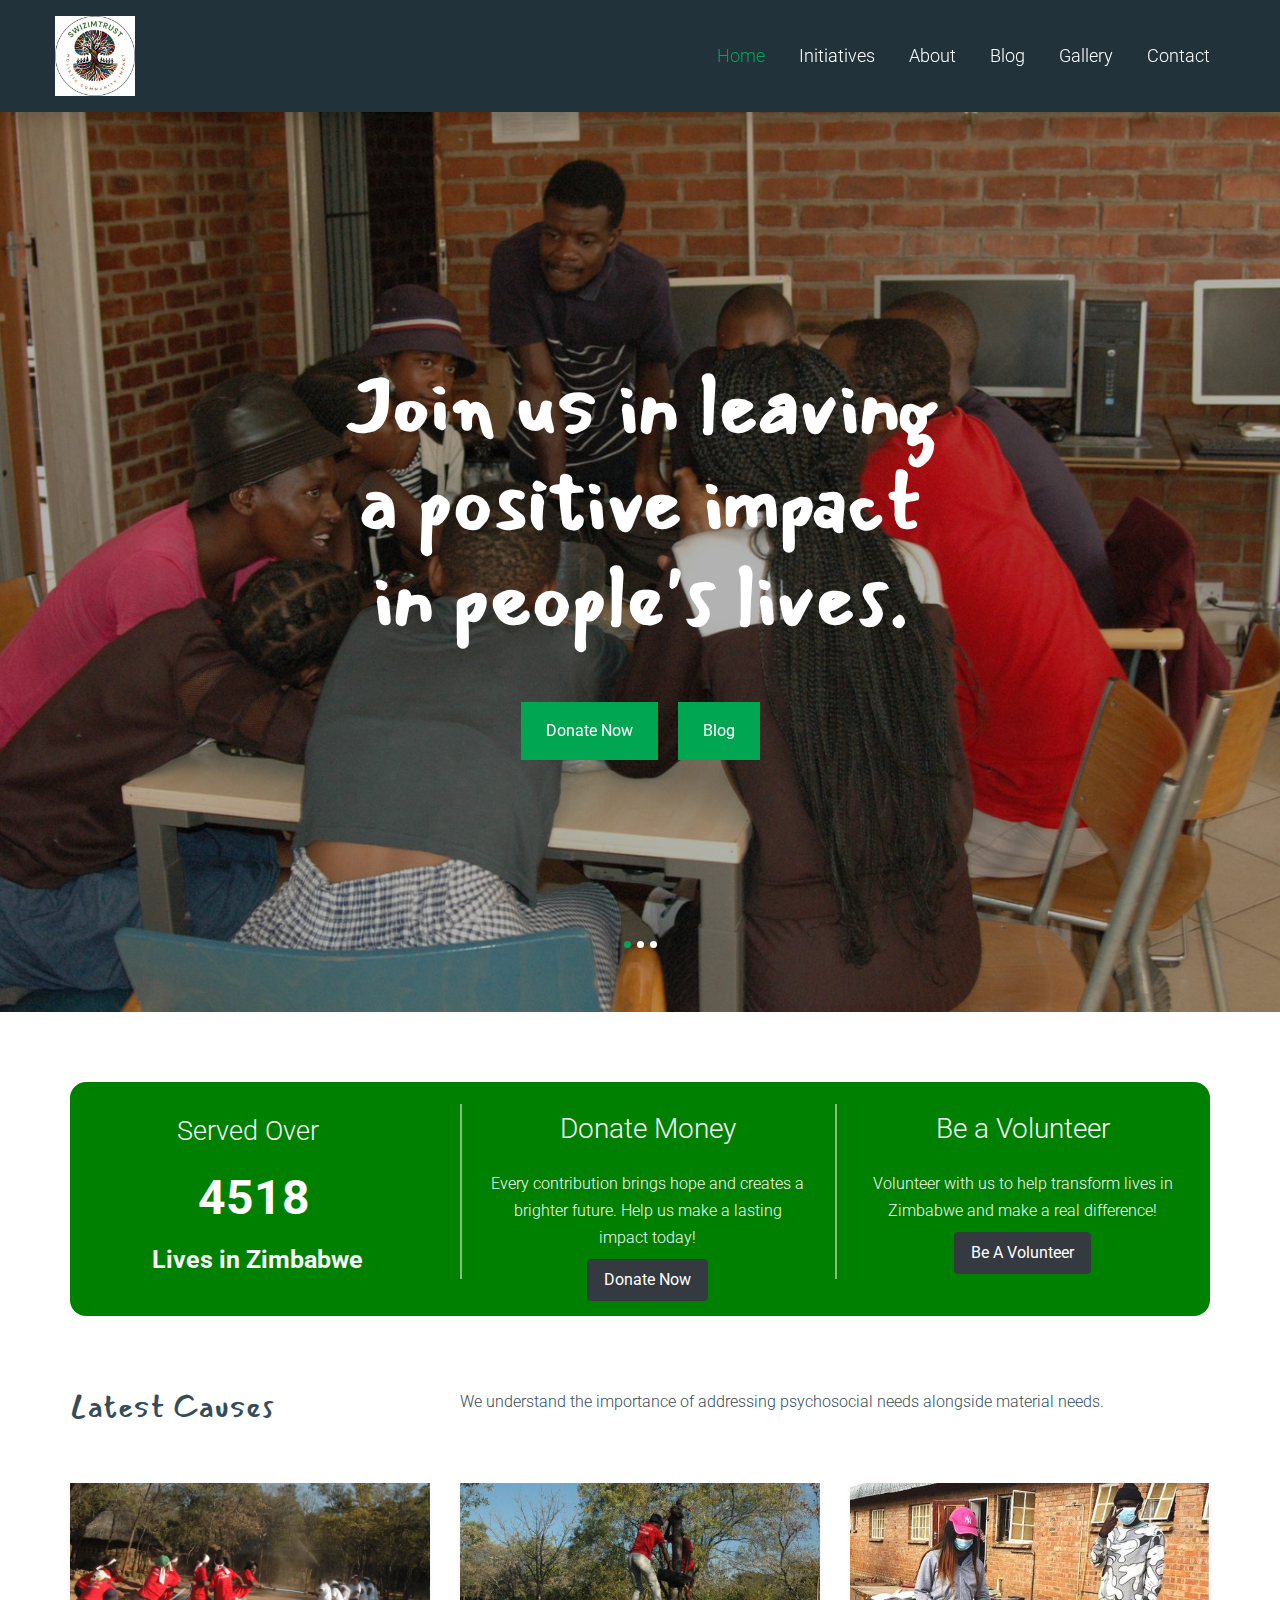
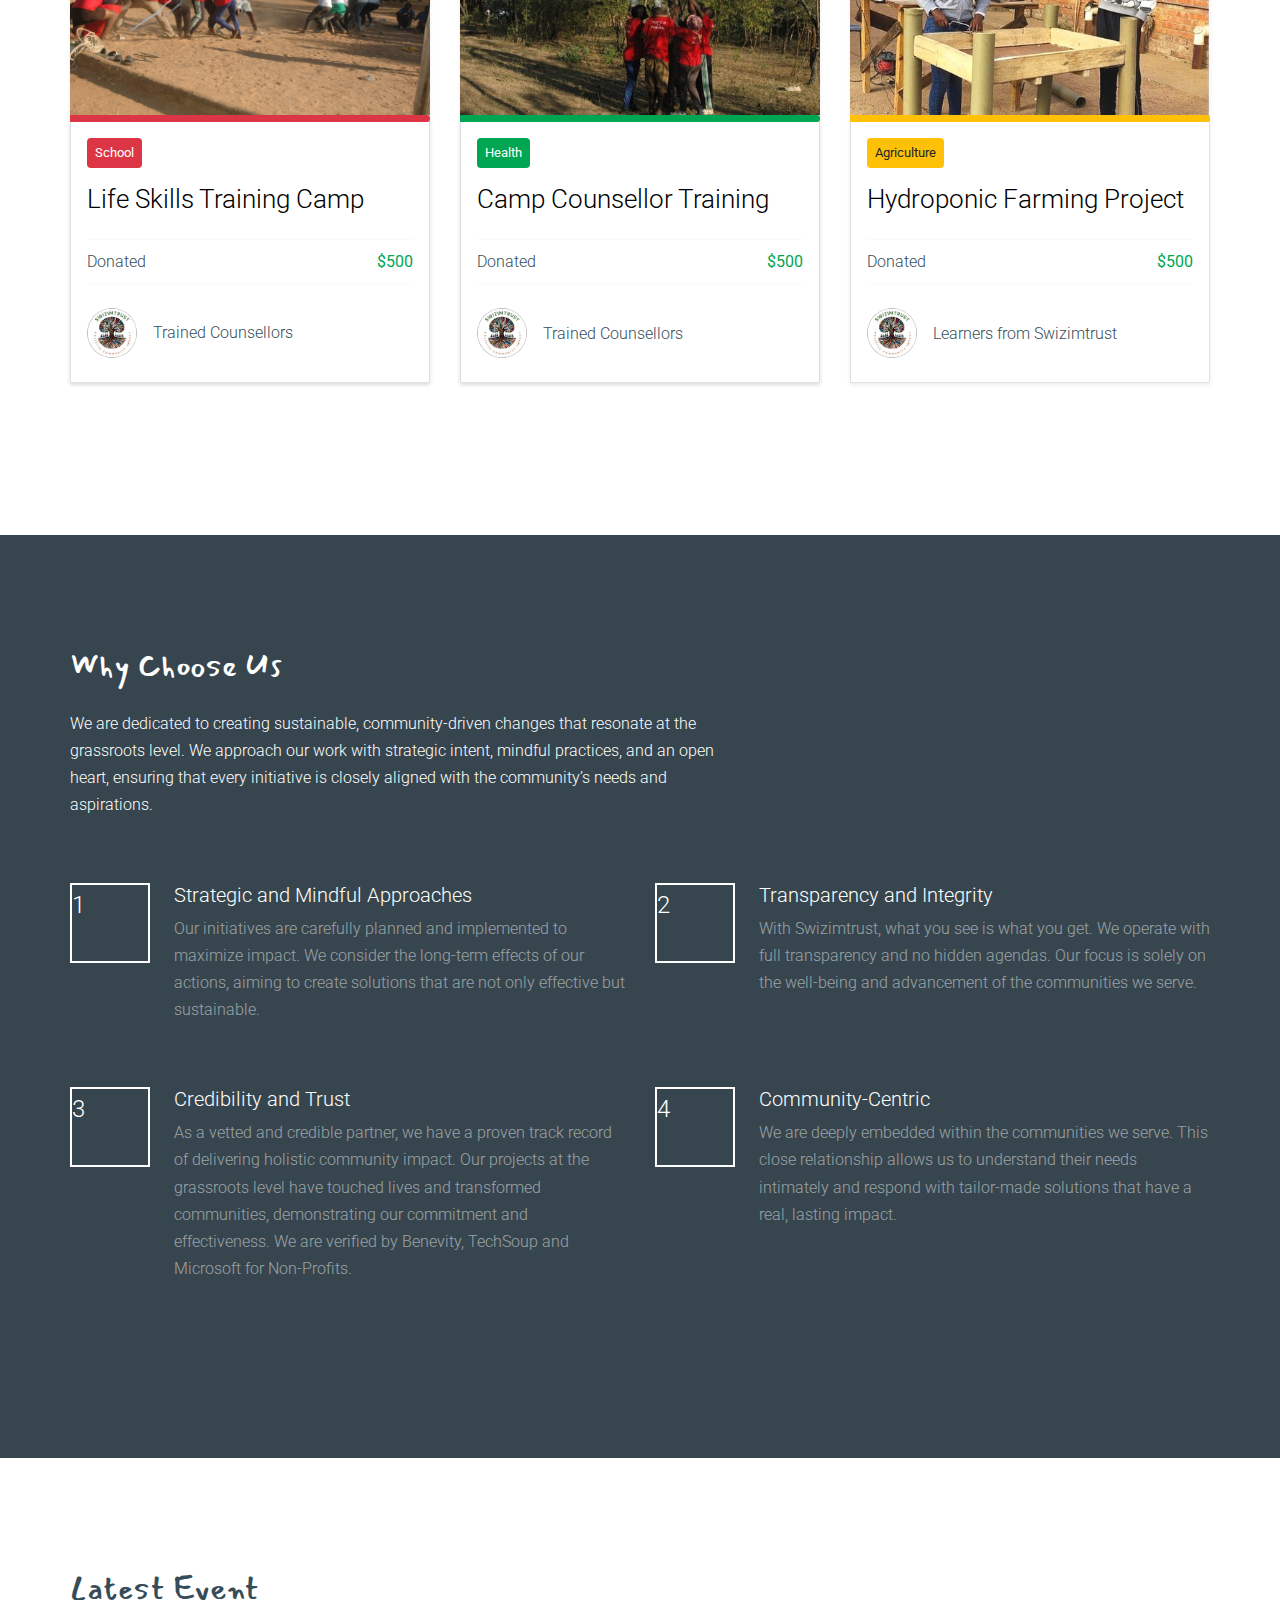
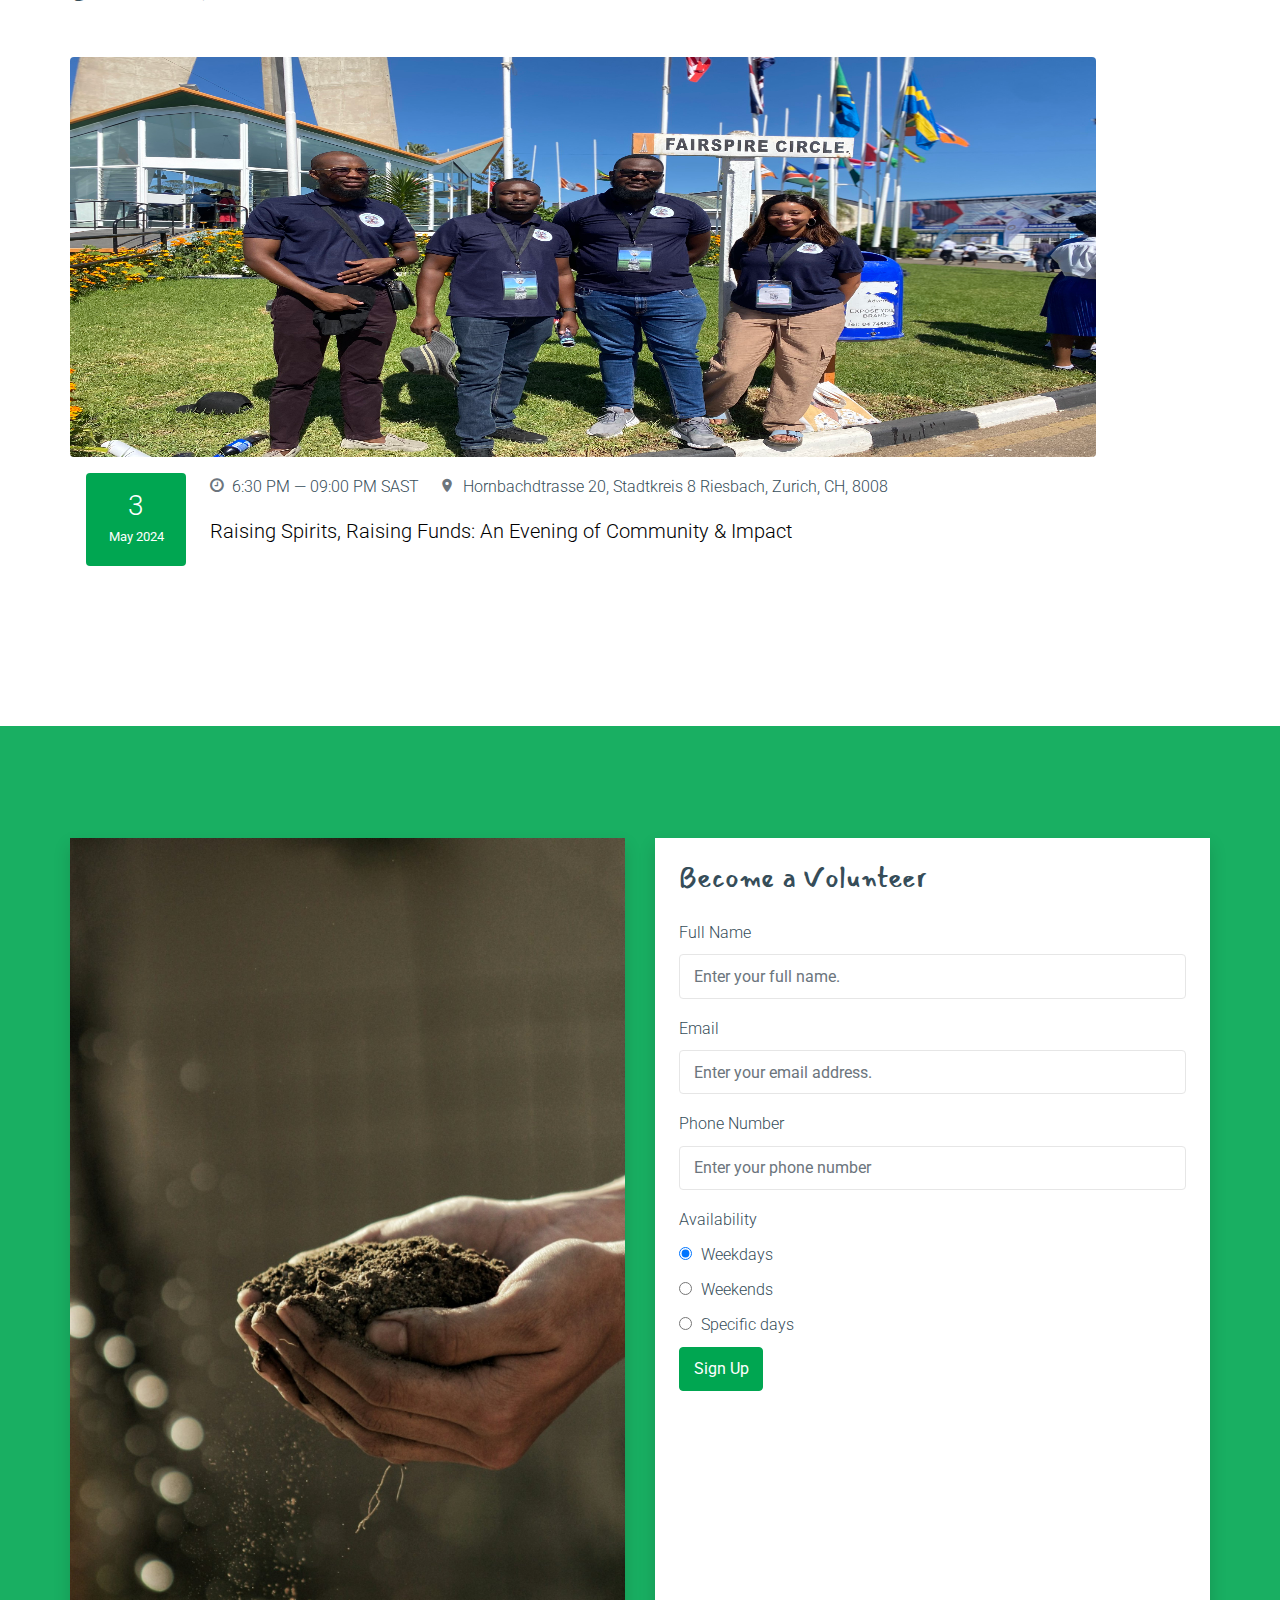
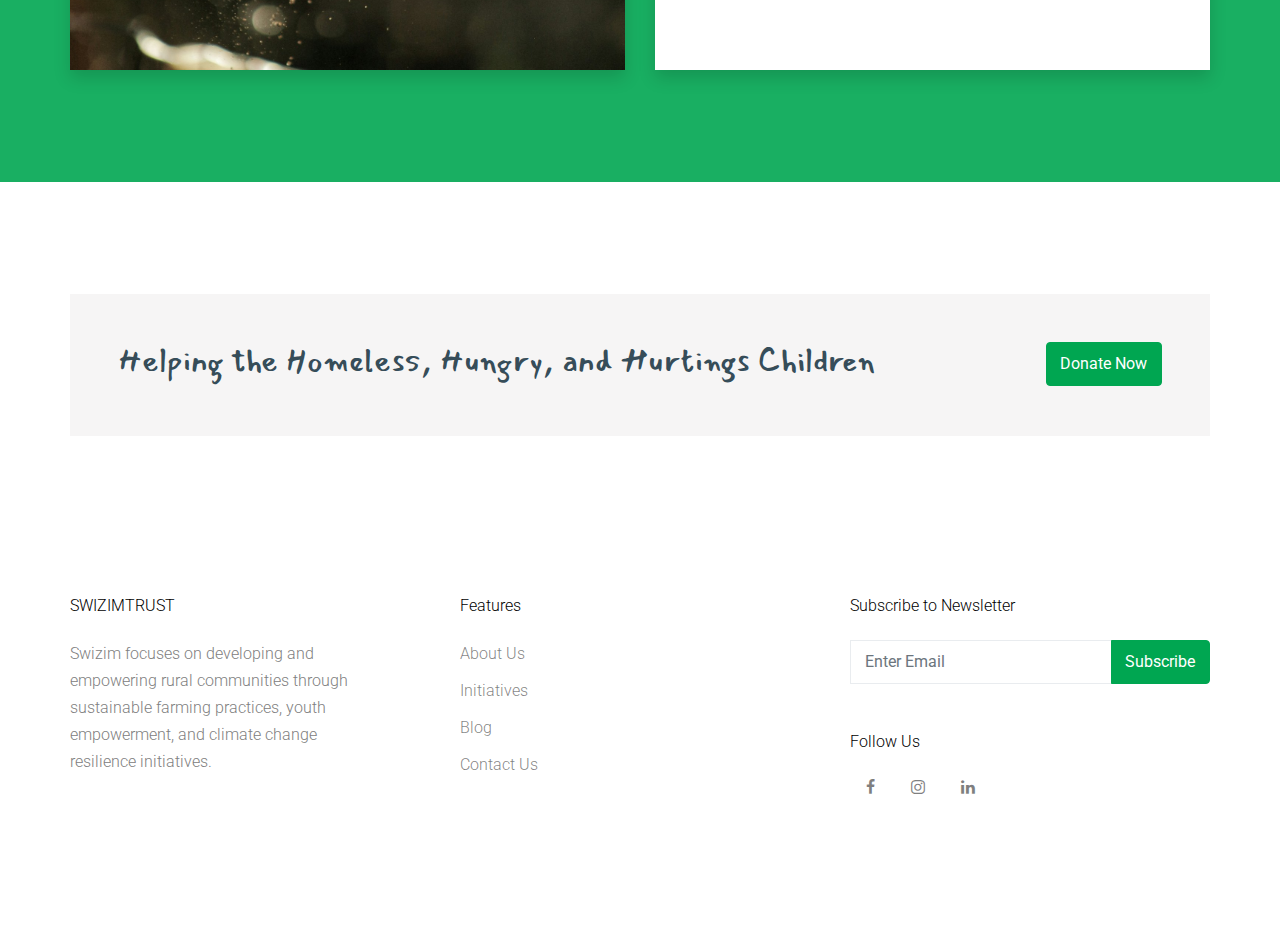
==== commit cc242c0a: "Edited the volunteer part in the counter section." ====
--- a/index.html
+++ b/index.html
@@ -120,7 +120,7 @@
             <div class="block-18 color-3 align-items-stretch" style="border-radius: 0 20px 20px 0;">
               <div class="text">
               	<h3 class="mb-4 text-light">Be a Volunteer</h3>
-              	<p class="text-light">Your time and support can make a real difference in creating a brighter future!</p>
+              	<p class="text-light">Volunteer with us to help transform lives in Zimbabwe and make a real difference!</p>
               	<p><a href="#donor-box" class="btn btn-dark px-3 py-2 mt-2">Be A Volunteer</a></p>
               </div>
             </div>
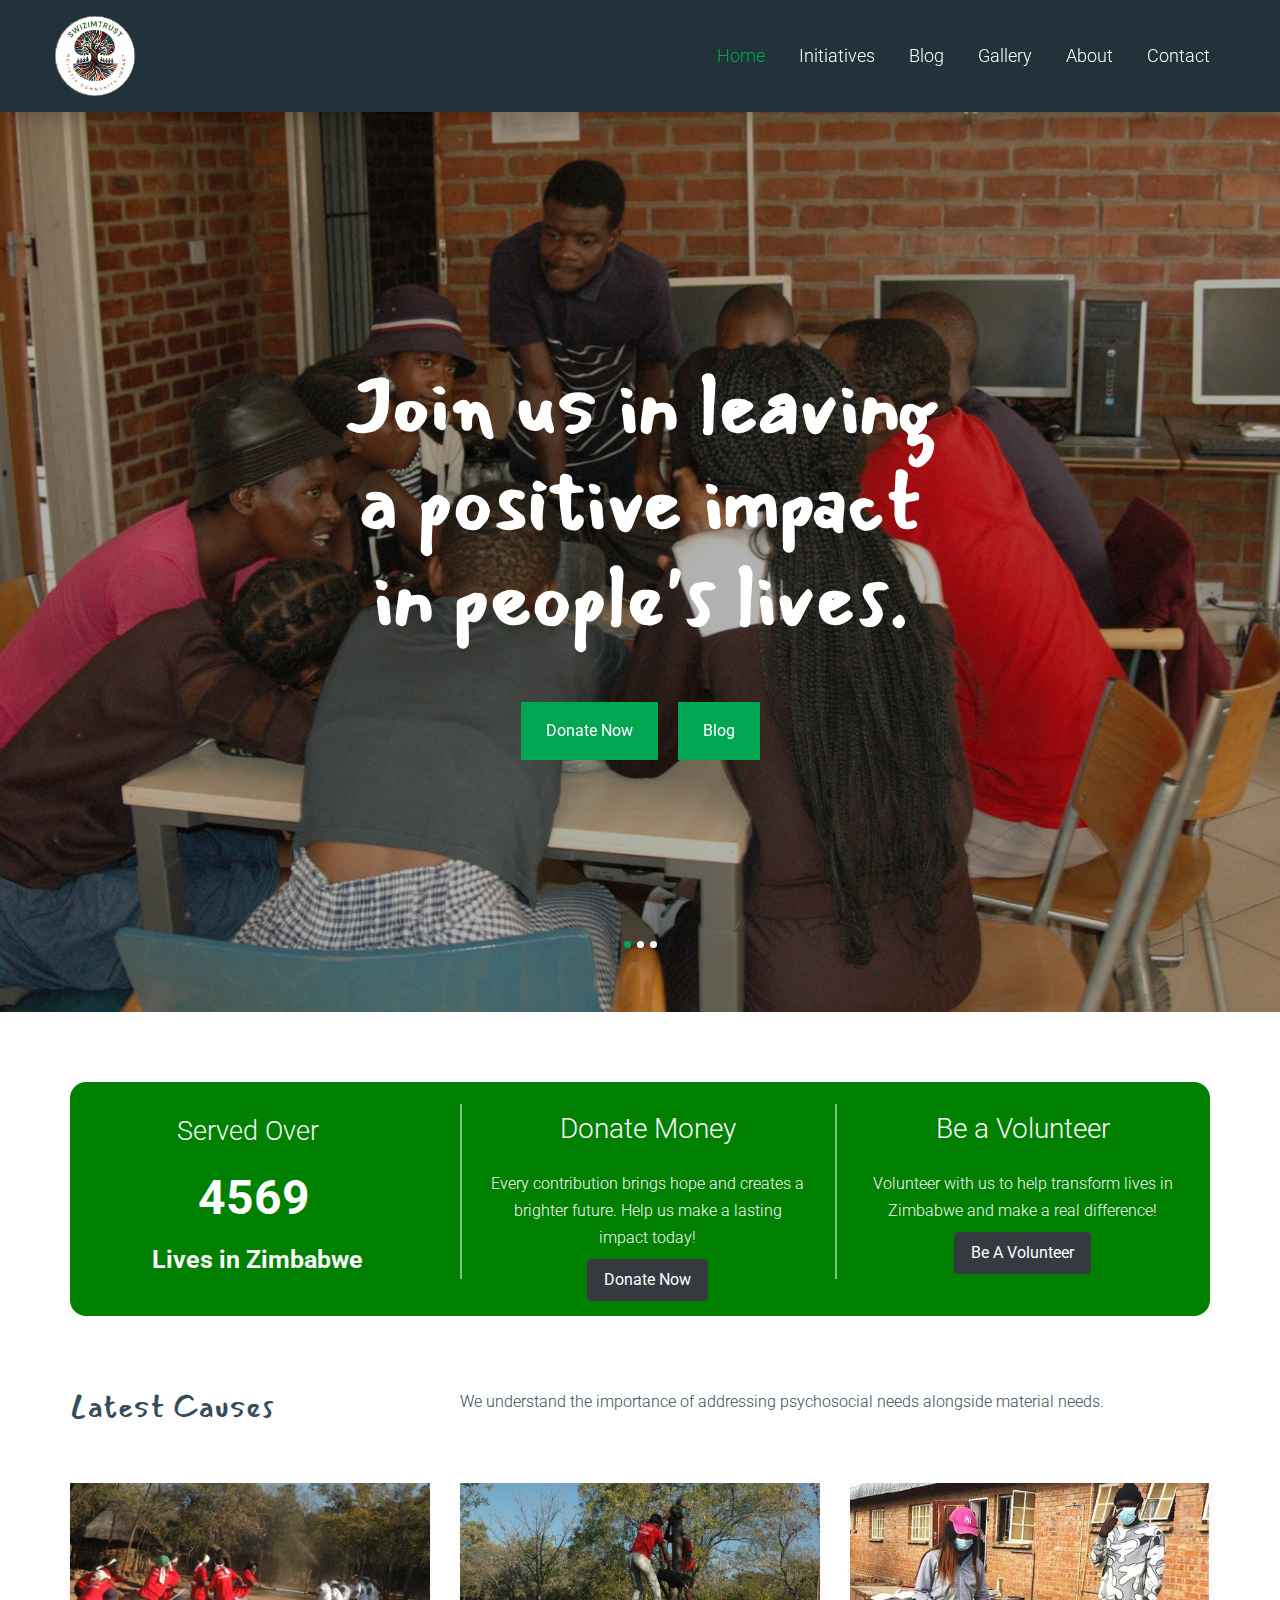
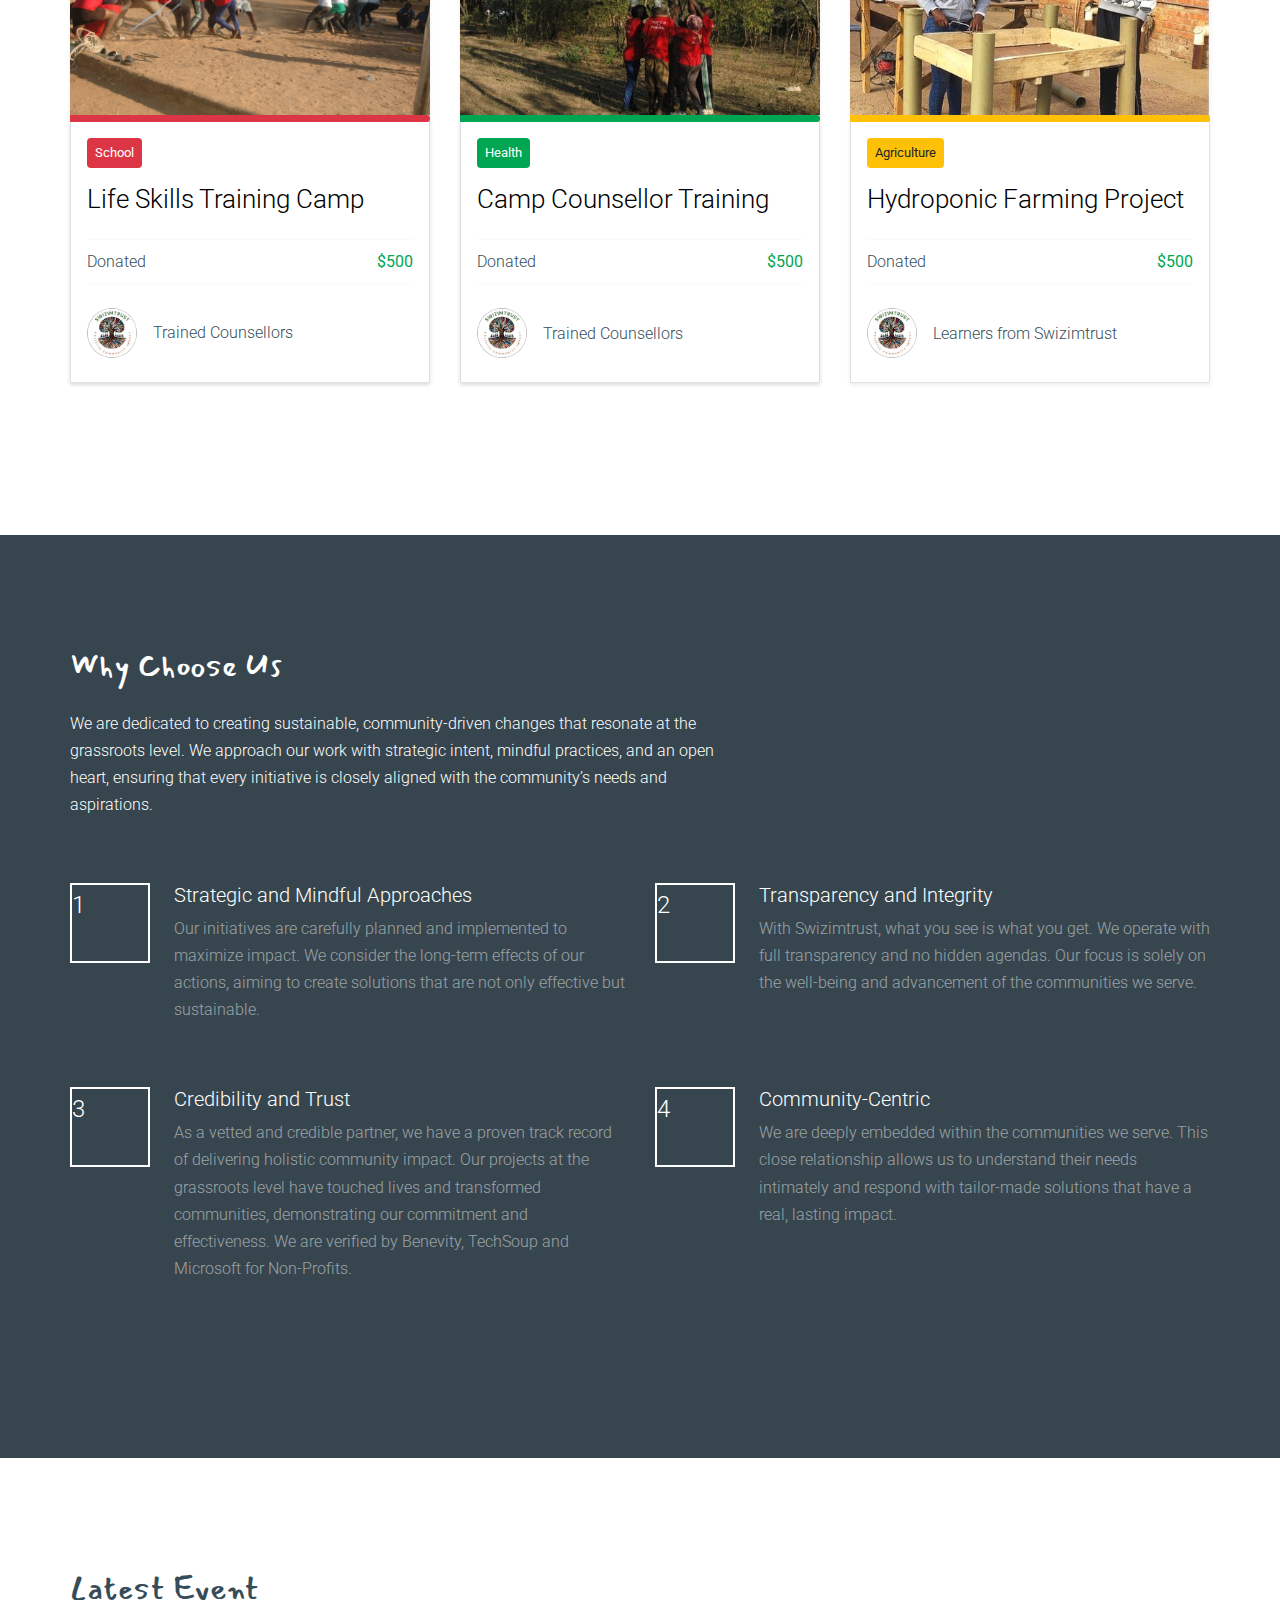
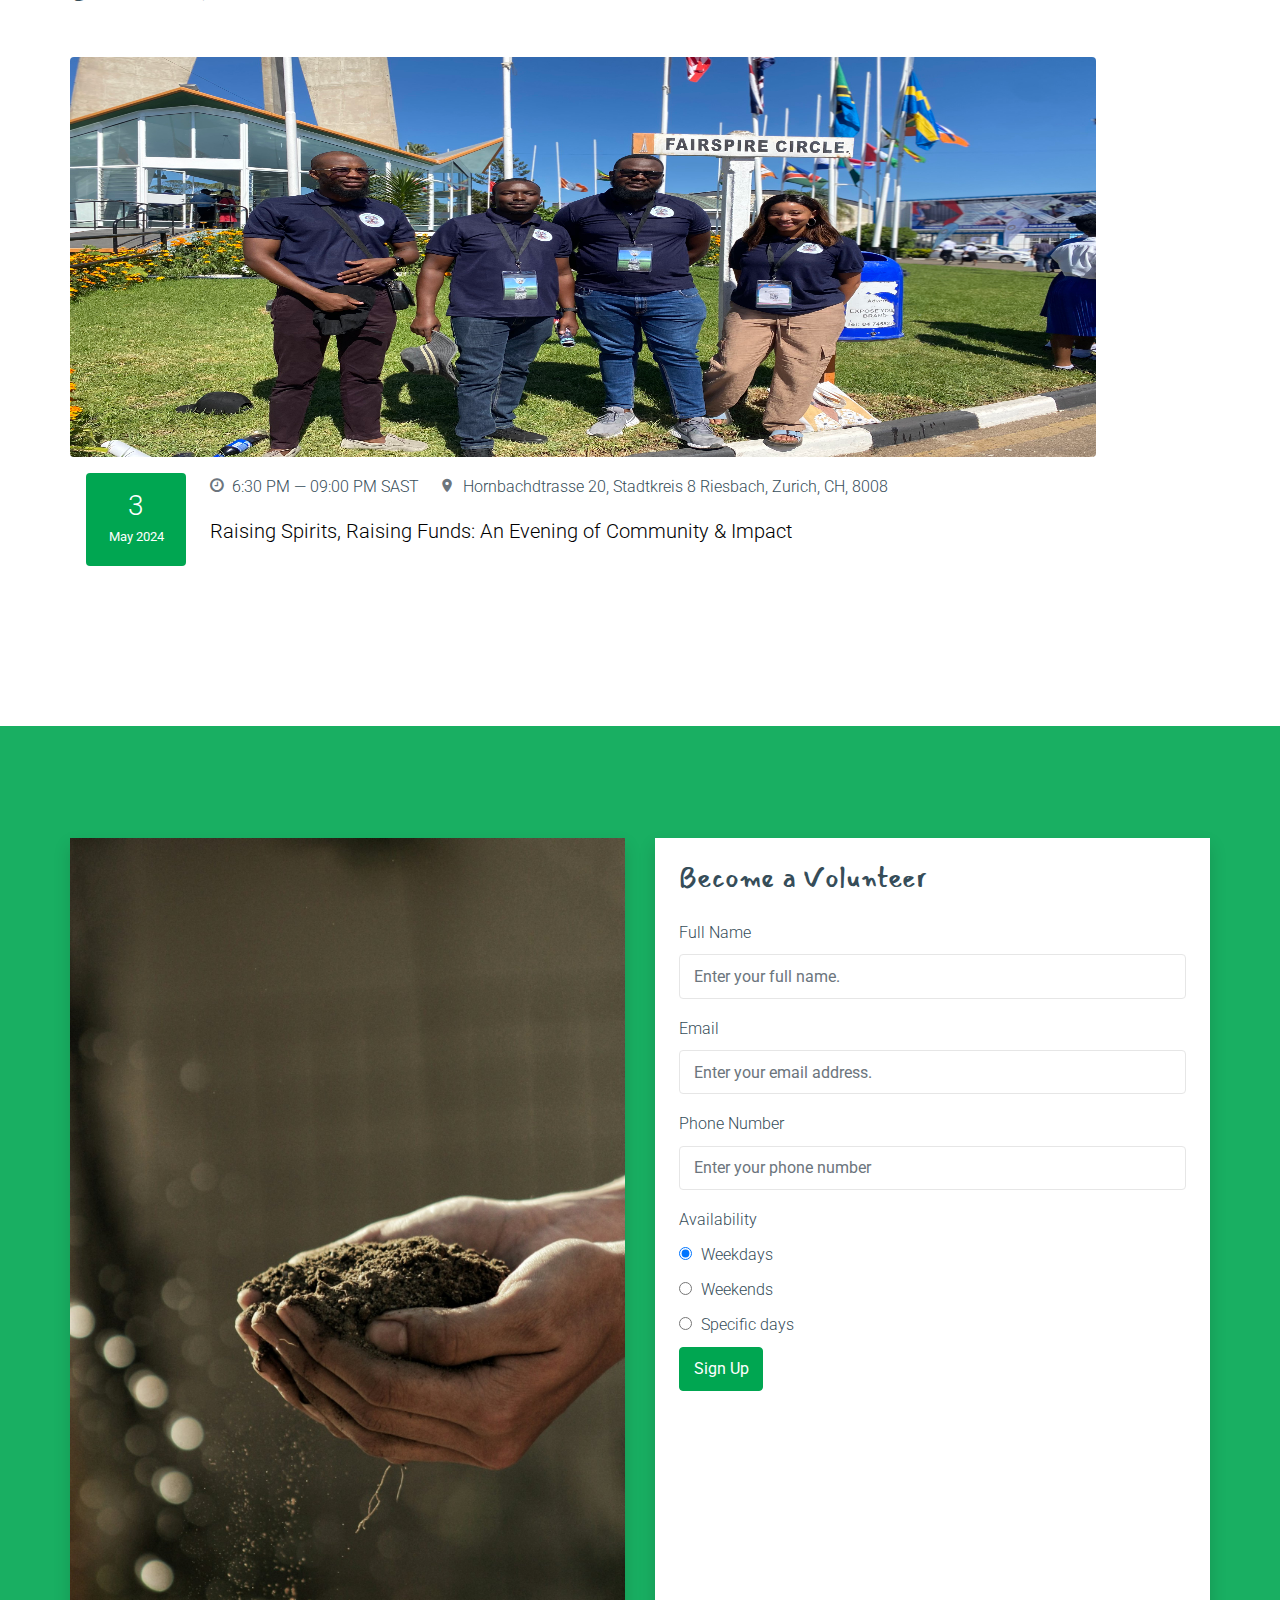
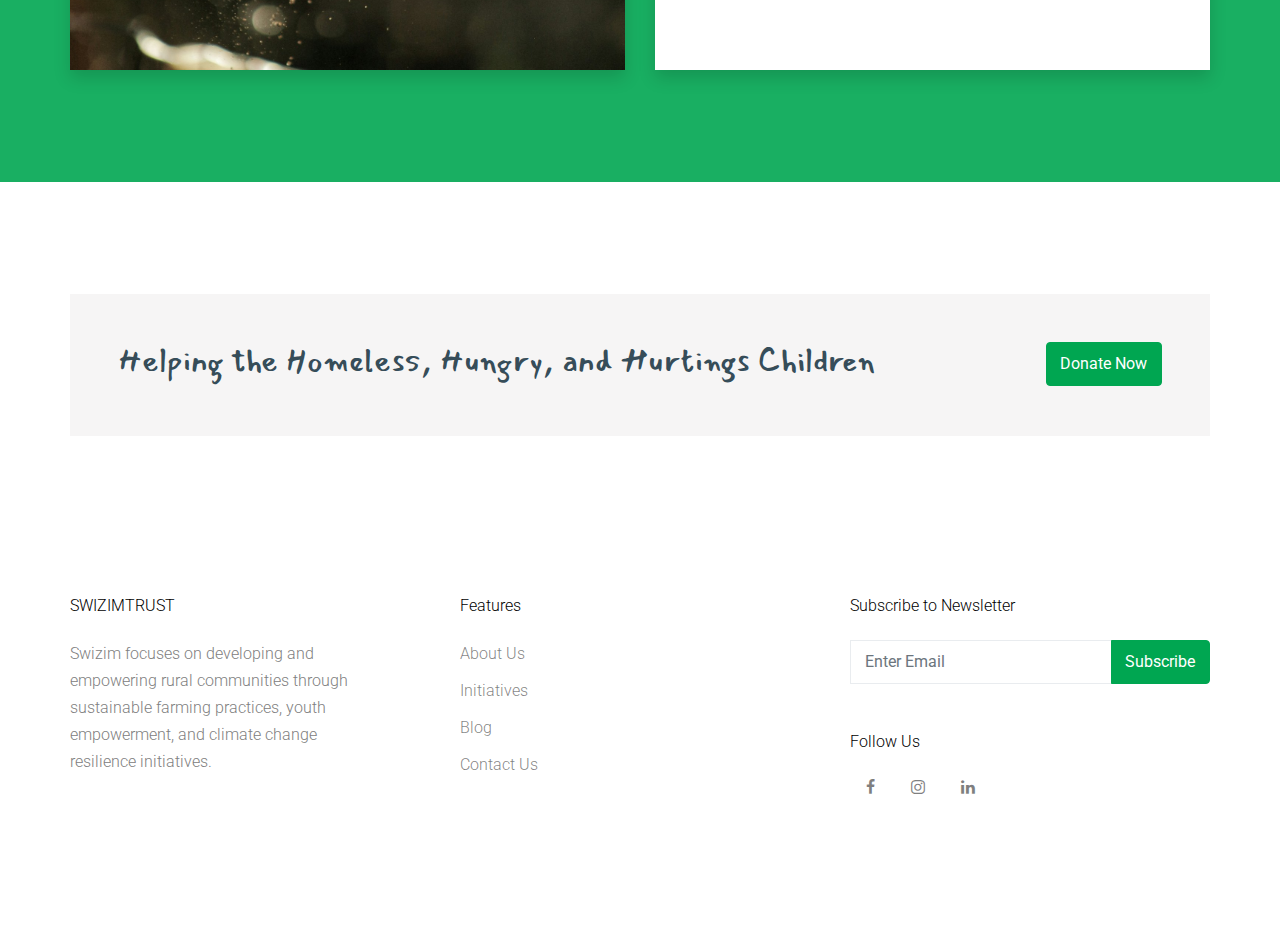
==== commit 07a9a06d: "updated logo radius" ====
--- a/index.html
+++ b/index.html
@@ -45,7 +45,7 @@
             
 
             <div class="site-logo">
-              <img src="images/swizimtrust-logo.jpg" alt="Logo" width="80px"/>
+              <img src="images/swizimtrust-logo.jpg" alt="Logo" width="80px" style="border-radius: 50%;"/>
             </div>
 
 
@@ -53,9 +53,9 @@
               <ul class="site-menu main-menu js-clone-nav ml-auto d-none d-lg-block">
                 <li class="active"><a href="index.html" class="nav-link">Home</a></li>
                 <li><a href="initiatives.html" class="nav-link">Initiatives</a></li>
-                <li><a href="about.html" class="nav-link">About</a></li>
                 <li><a href="blog.html" class="nav-link">Blog</a></li>
                 <li><a href="gallery.html" class="nav-link">Gallery</a></li>
+                <li><a href="about.html" class="nav-link">About</a></li>
                 <li><a href="contact.html" class="nav-link">Contact</a></li>
               </ul>
             </nav>
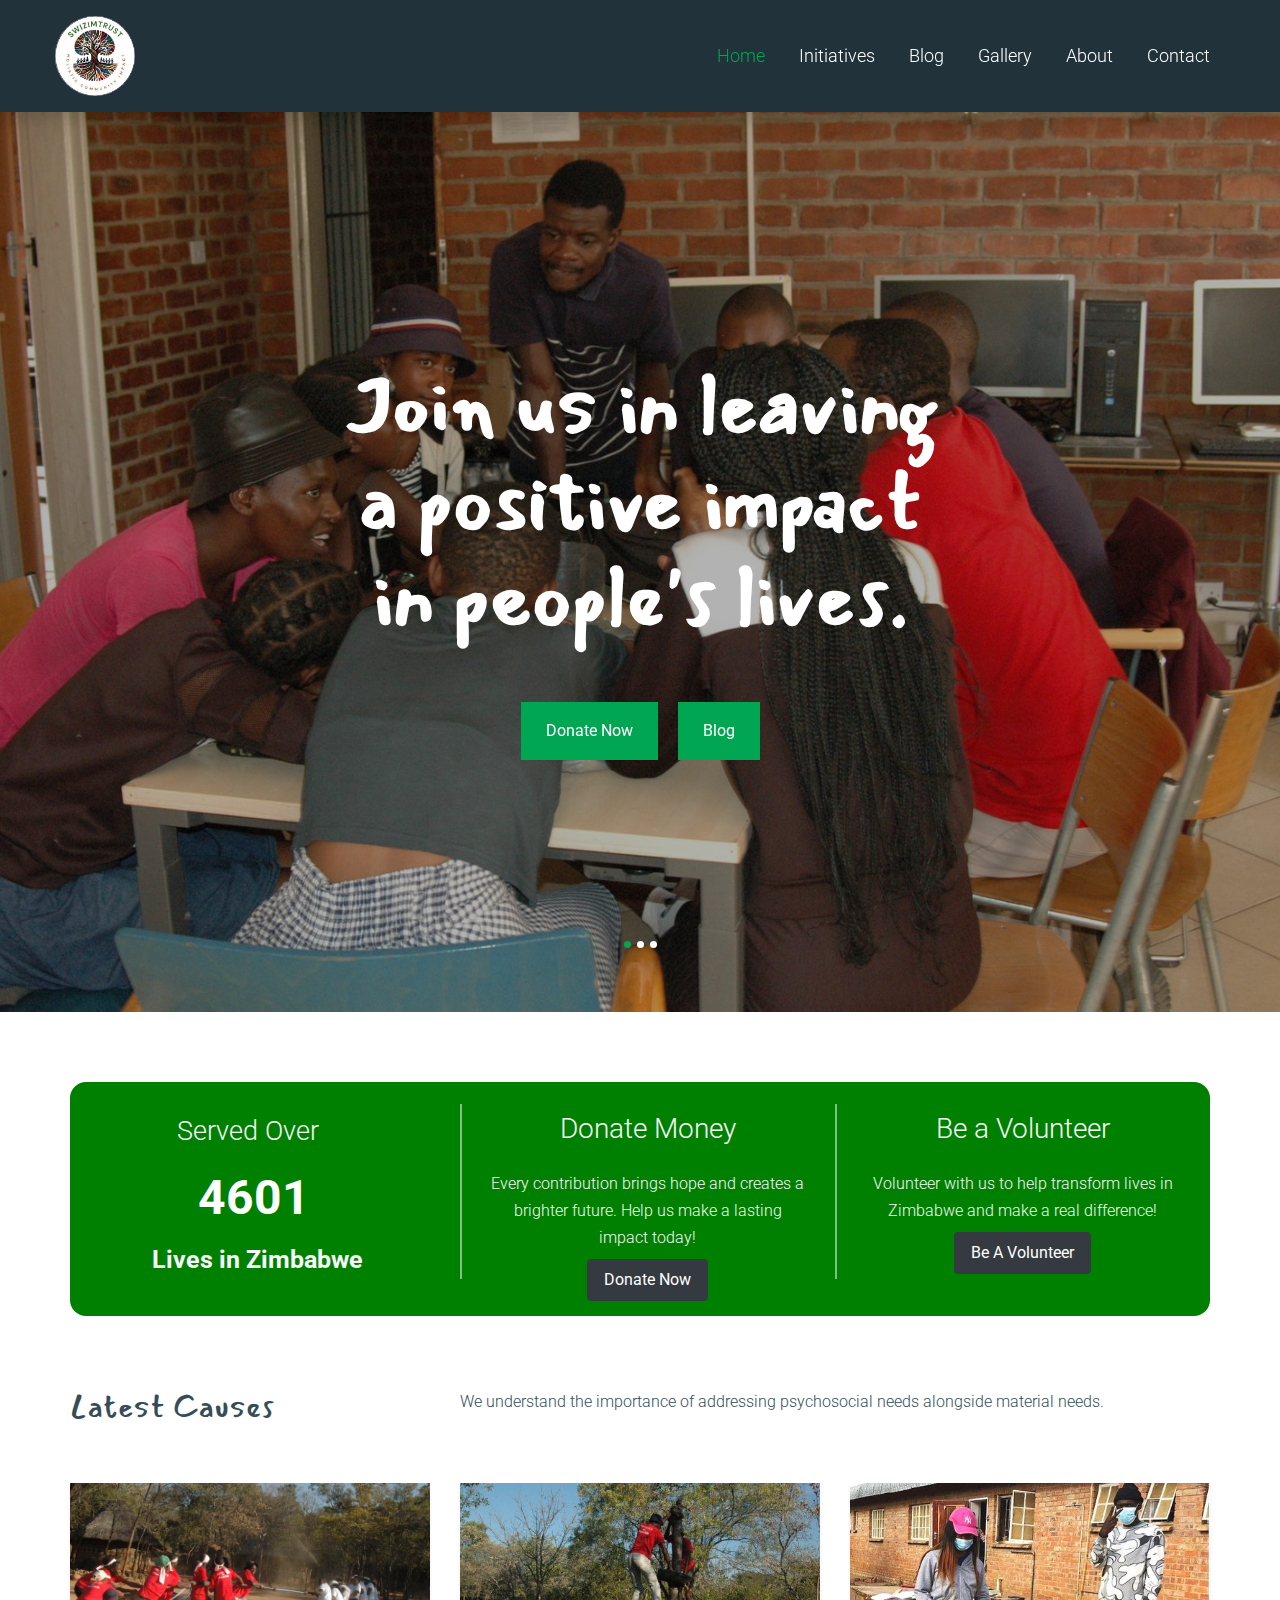
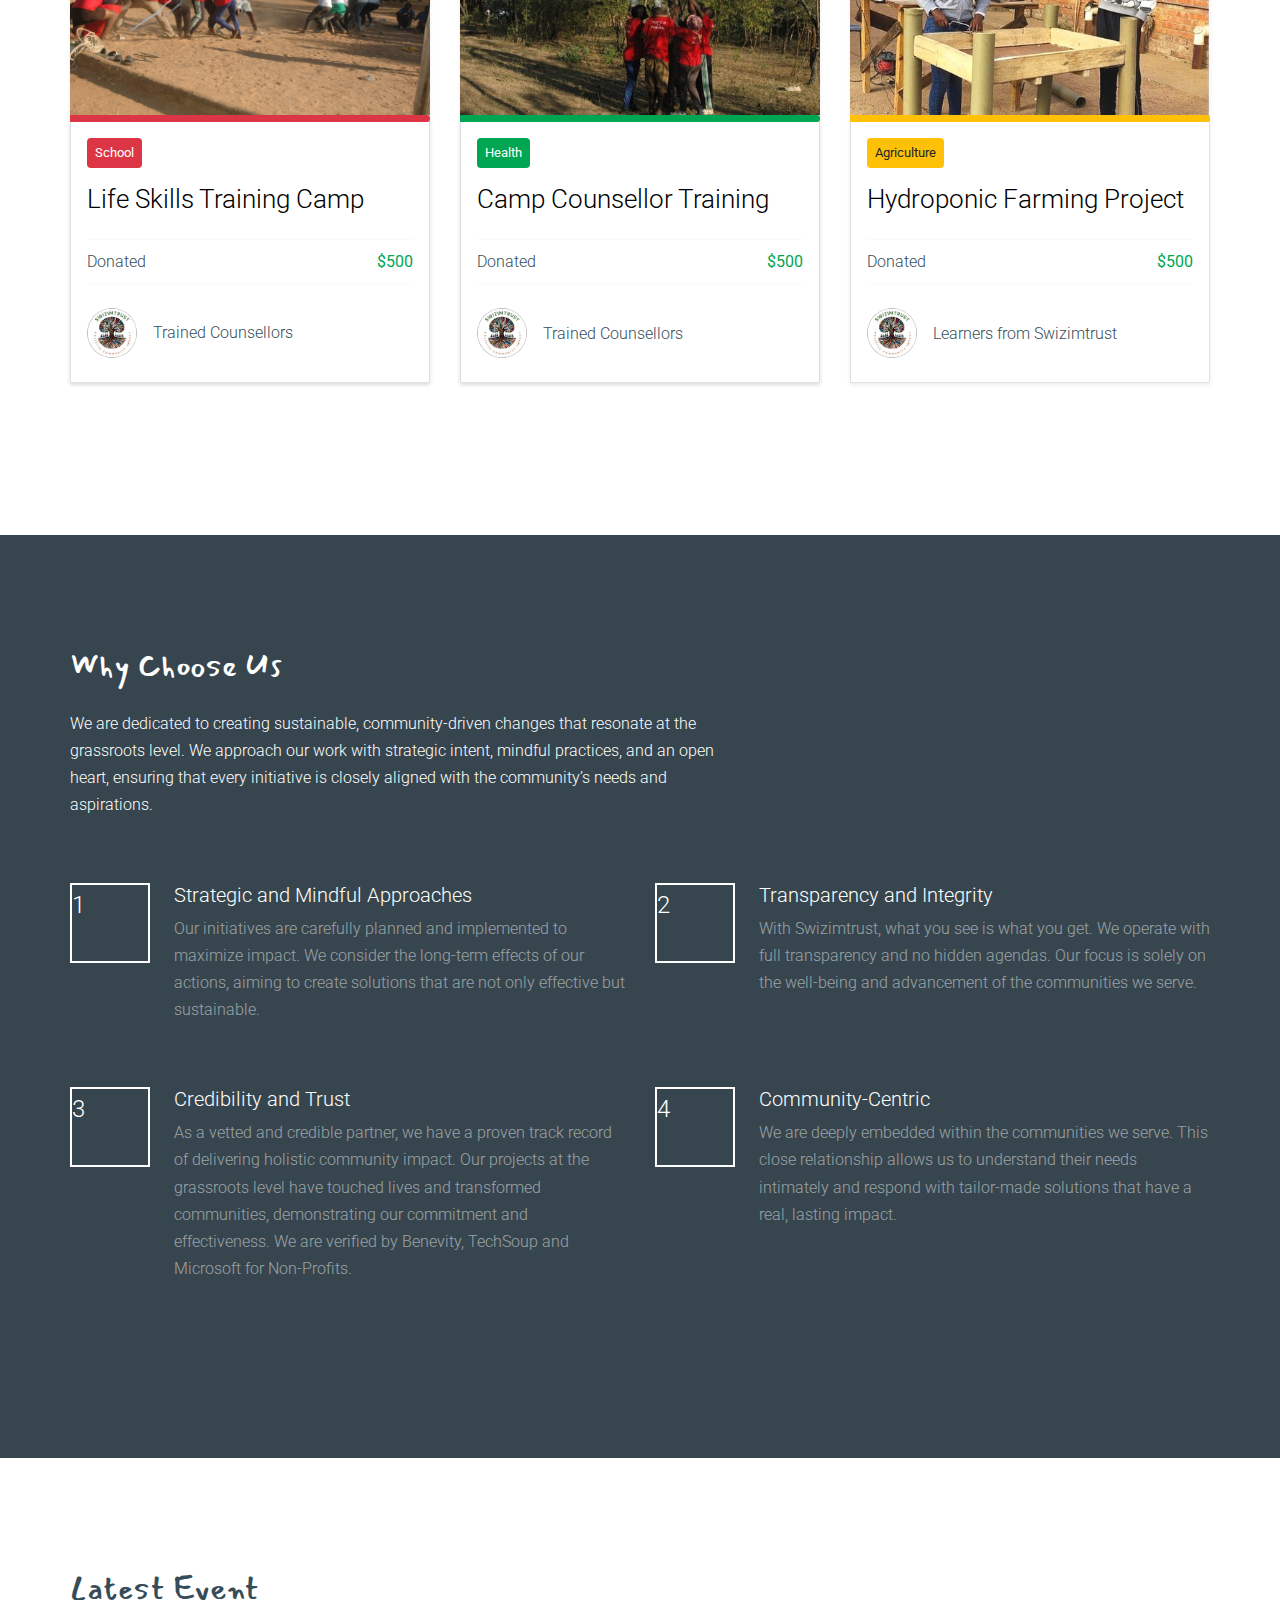
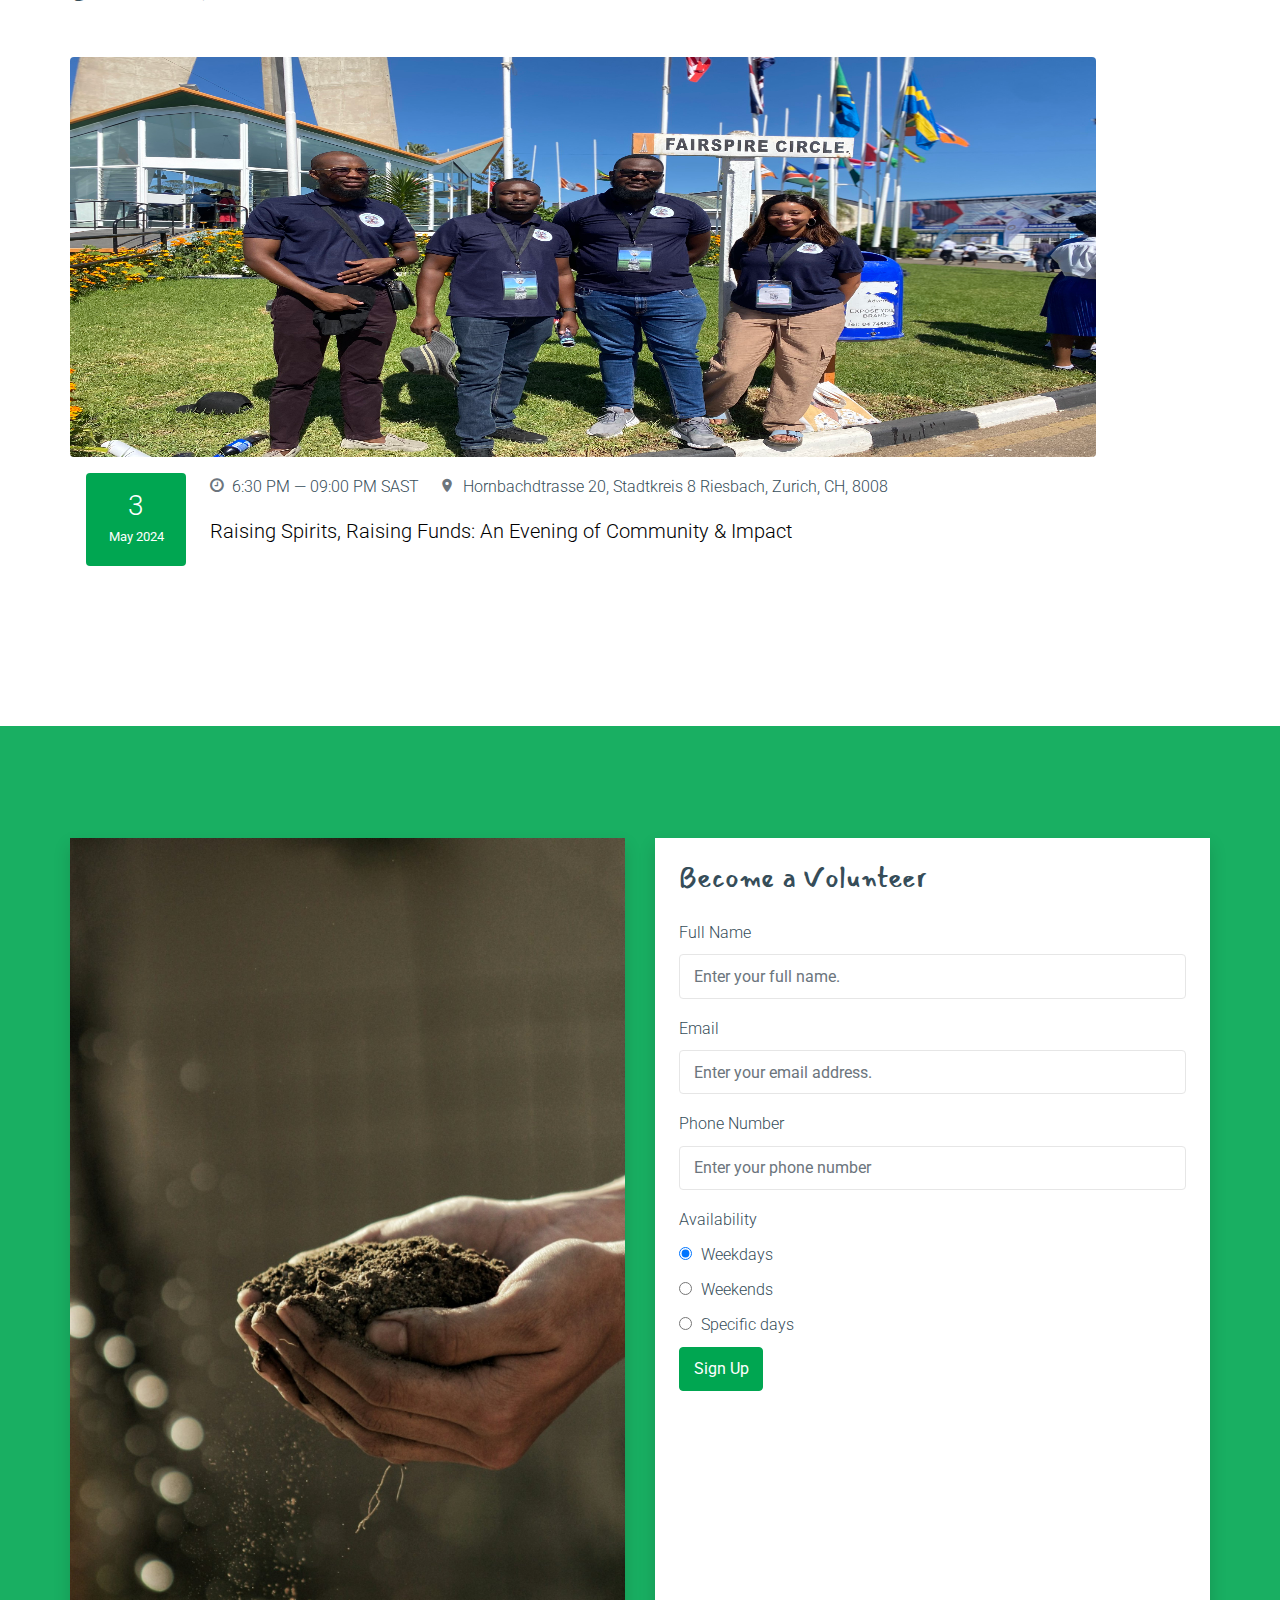
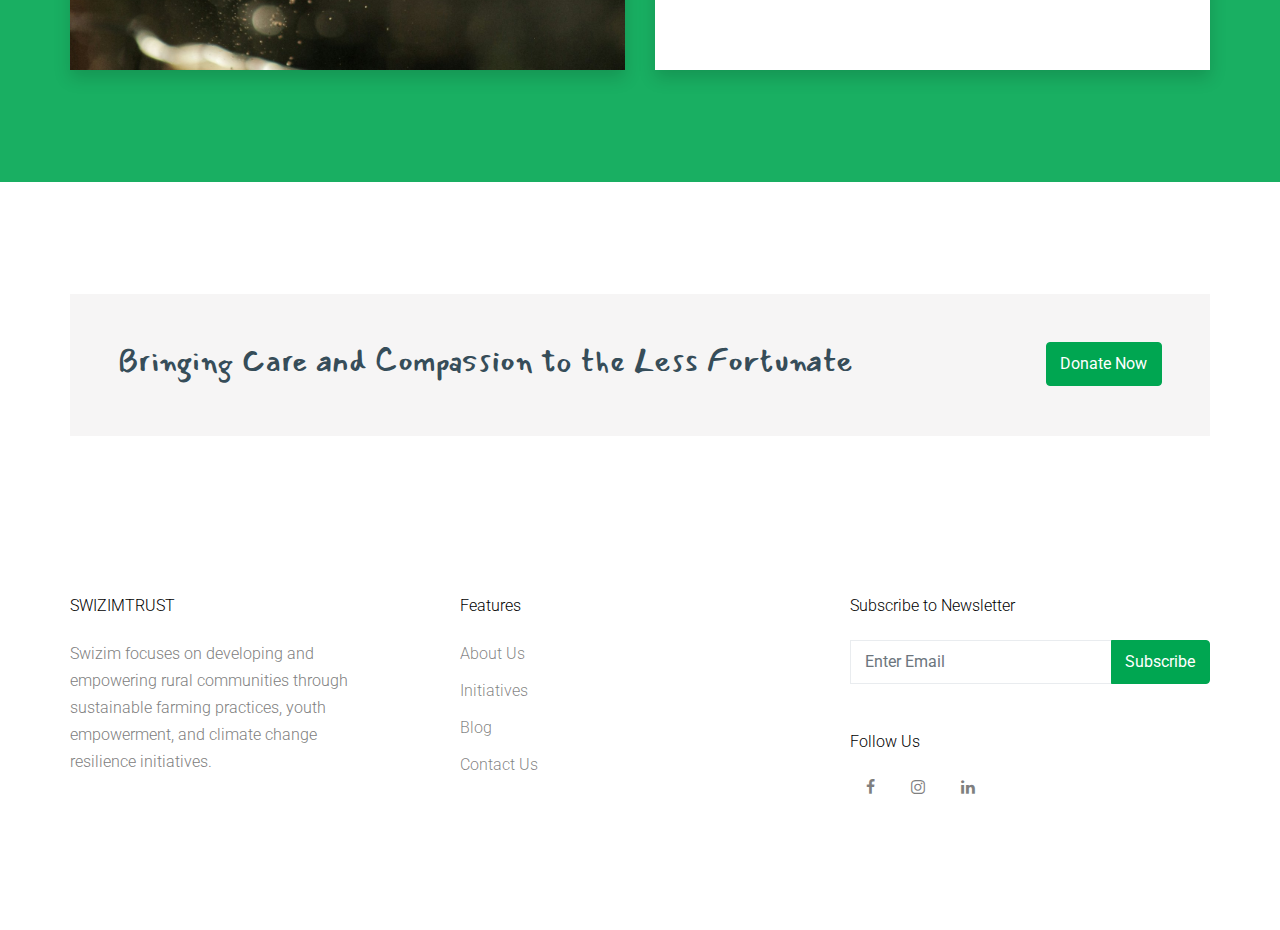
==== commit df875c0b: "Changed the text on the donate section across all pages." ====
--- a/index.html
+++ b/index.html
@@ -80,8 +80,8 @@
       <div class="box-92819">
         <h1 class="text-white mb-3 home-h1">Join us in leaving a positive impact in people's lives.</h1>
         <div class="home-buttons">
-        <p><a href="#donor-box" class="btn btn-primary py-3 px-4 rounded-0">Donate Now</a></p>
-        <p><a href="#" class="btn btn-primary py-3 px-4 rounded-0 blog">Blog</a></p>
+        <p><a href="#" class="btn btn-primary py-3 px-4 rounded-0">Donate Now</a></p>
+        <p><a href="./blog.html" class="btn btn-primary py-3 px-4 rounded-0 blog">Blog</a></p>
       </div>
       </div>
 
@@ -96,7 +96,7 @@
 
 
        <section class="ftco-counter ftco-intro" id="section-counter">
-    	<div class="container impact-container" >
+    	<div class="container impact-container container-fluid" >
     		<div class="row no-gutters" >
     			<div class="col-md-5 d-flex justify-content-center counter-wrap ftco-animate" id="first-section">
             <div class="block-18 color-1 align-items-stretch" style="border-radius: 20px 0 0 20px;">
@@ -401,8 +401,8 @@
       <div class="container">
         
             <div class="d-md-flex cta-20101 align-self-center bg-light p-5">
-              <div class=""><h2 class="text-cursive">Helping the Homeless, Hungry, and Hurtings Children</h2></div>
-              <div class="ml-auto"><a href="#donor-box" class="btn btn-primary">Donate Now</a></div>
+              <div class=""><h2 class="text-cursive">Bringing Care and Compassion to the Less Fortunate</h2></div>
+              <div class="ml-auto"><a href="#" class="btn btn-primary">Donate Now</a></div>
             </div>
         
       </div>
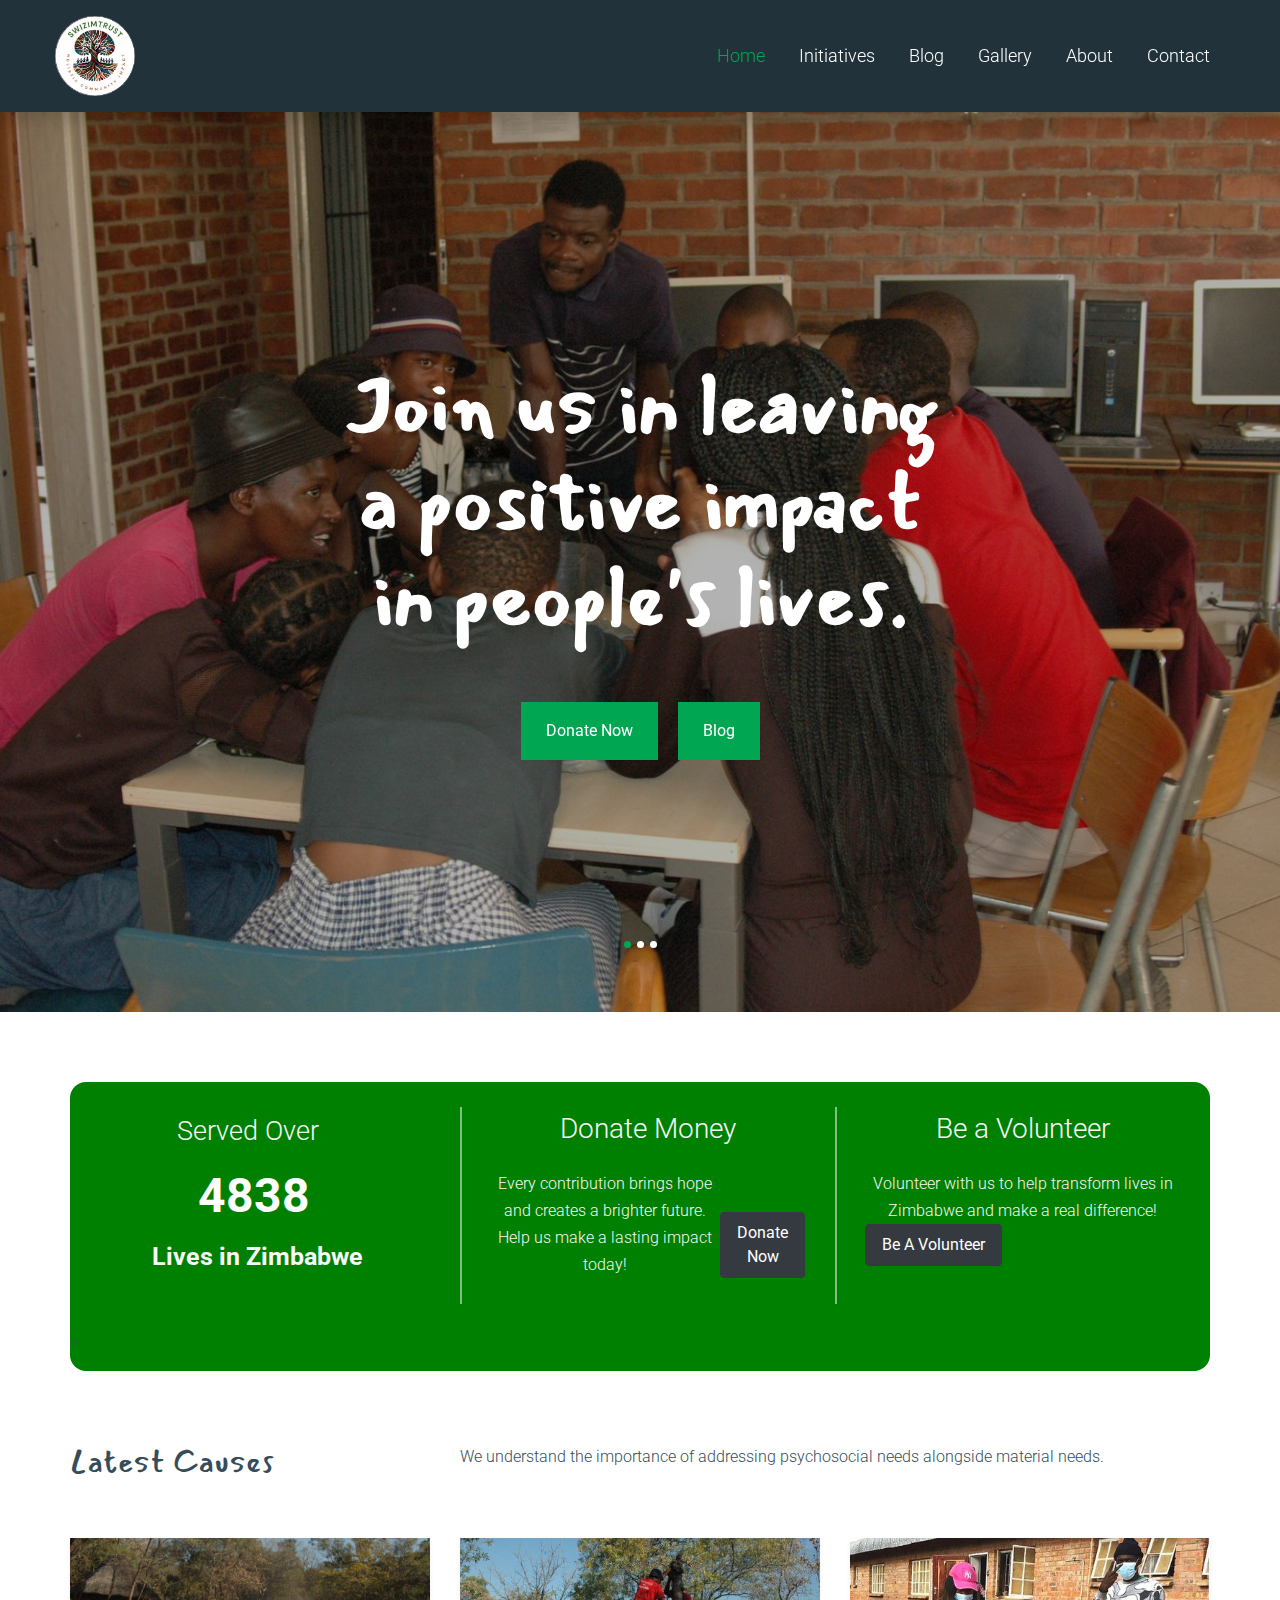
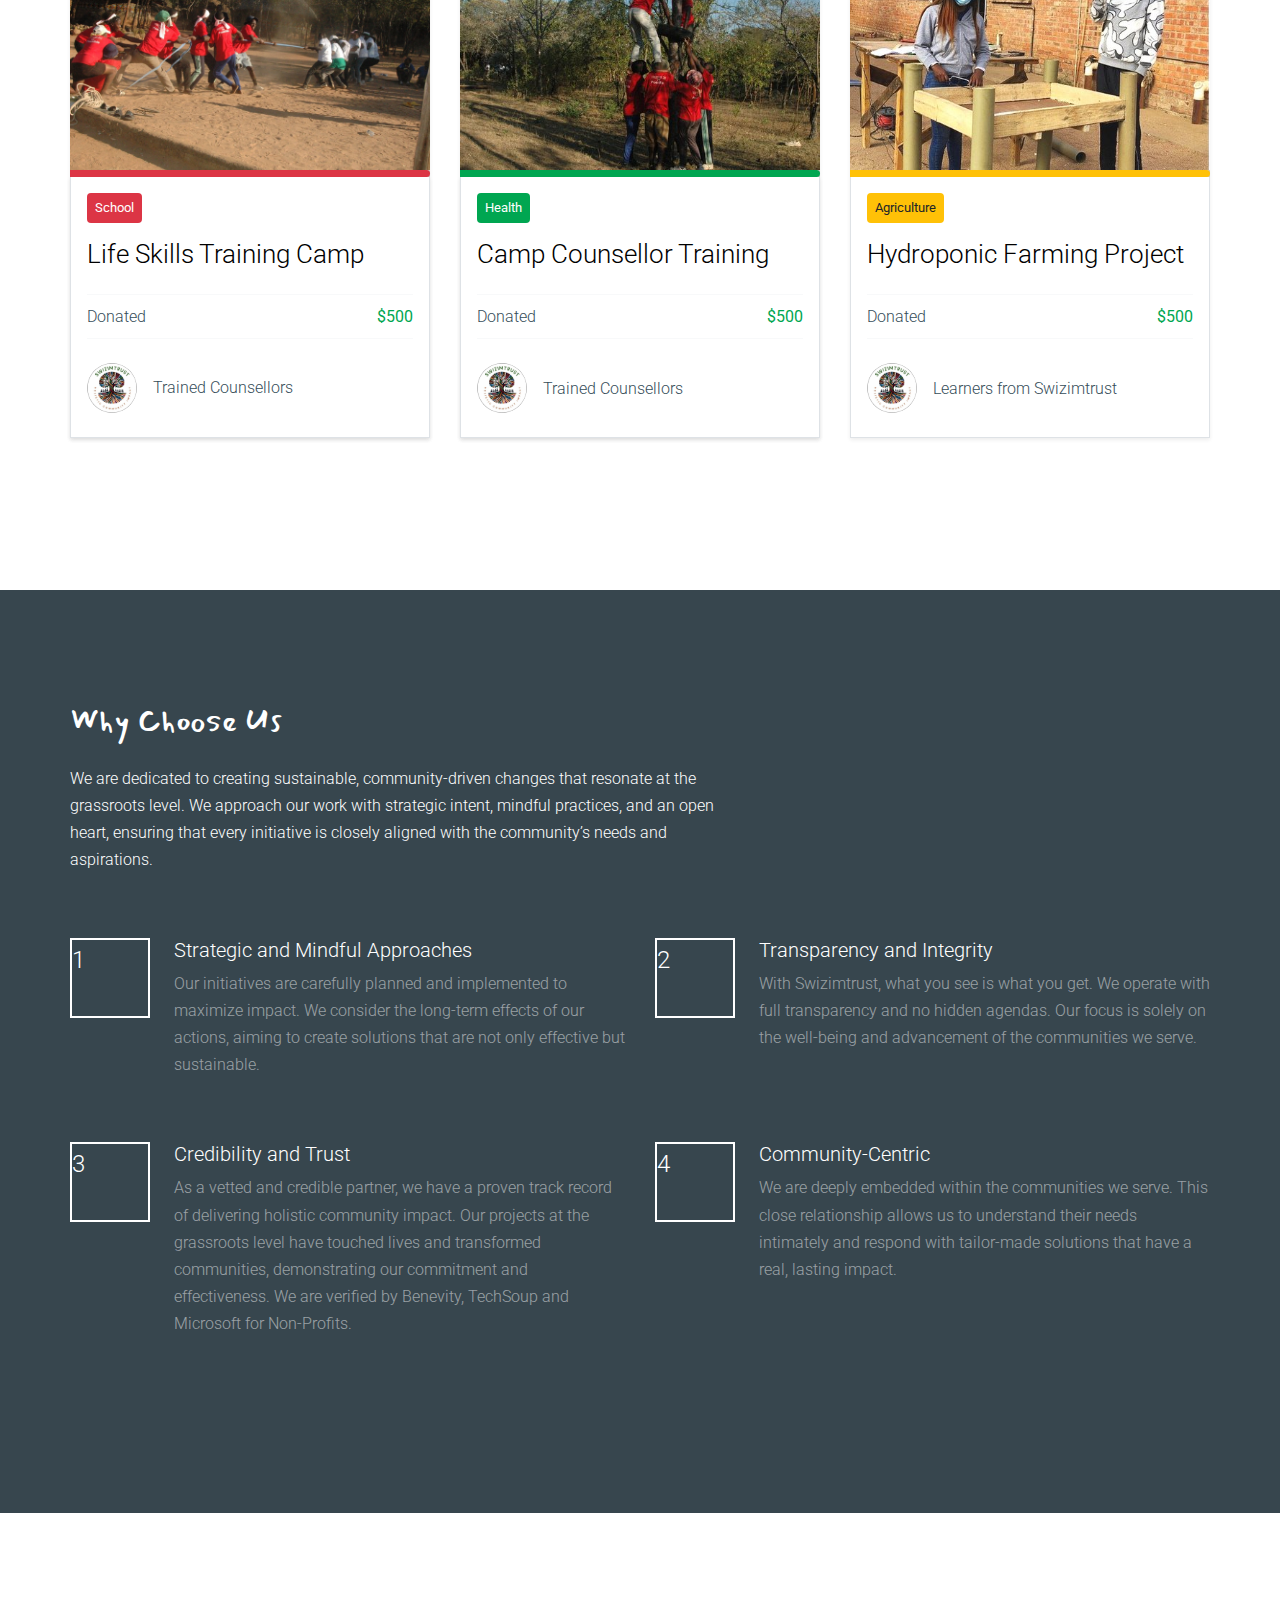
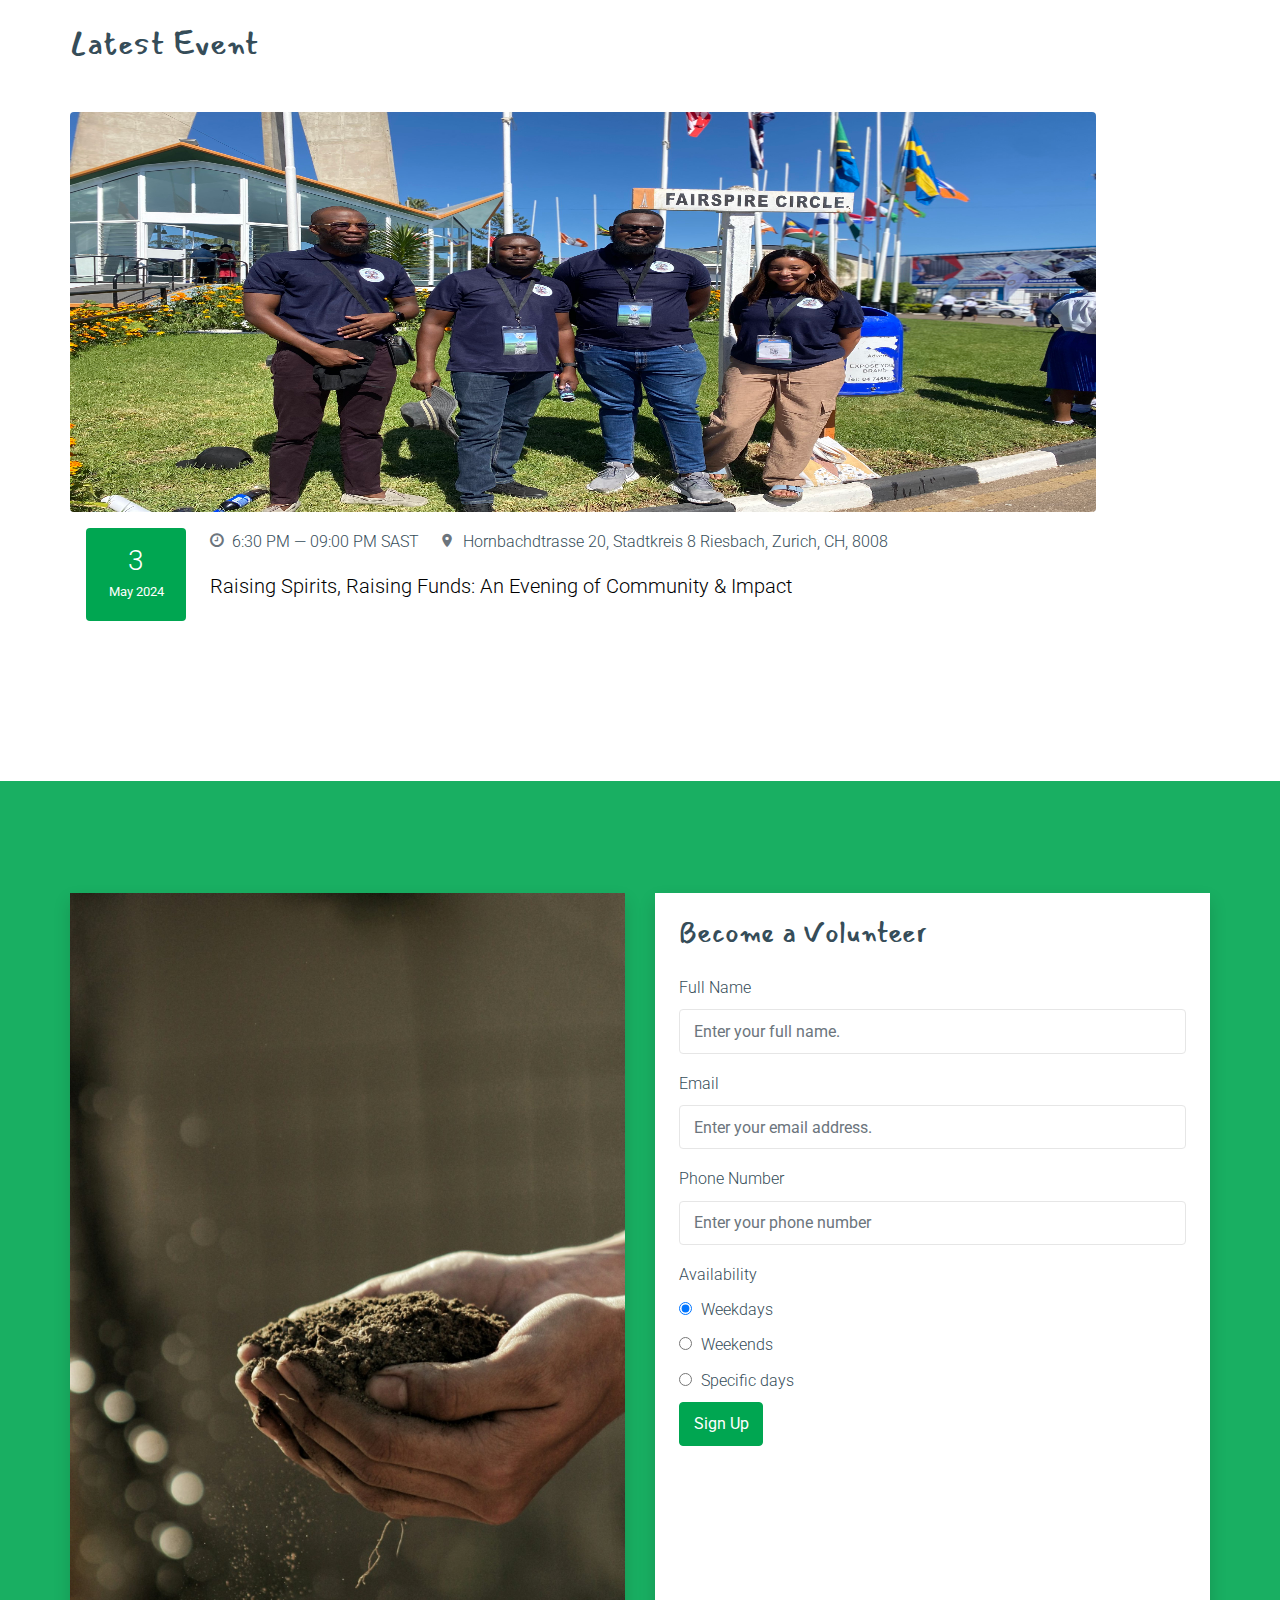
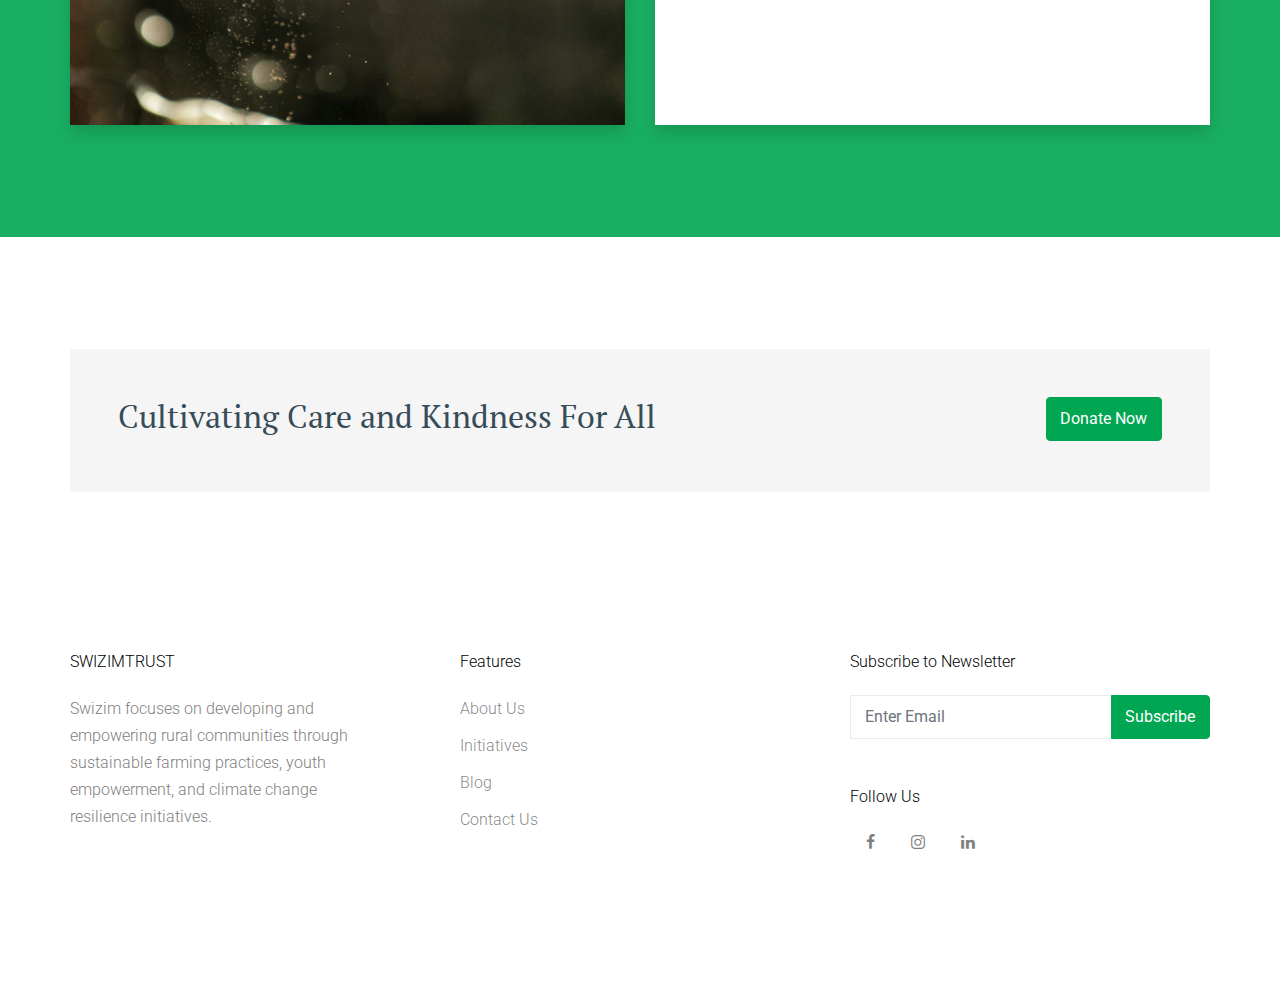
==== commit f37ecea1: "I made changes to the button on the counter." ====
--- a/index.html
+++ b/index.html
@@ -111,8 +111,10 @@
             <div class="block-18 color-2 align-items-stretch">
               <div class="text">
               	<h3 class="mb-4 text-light">Donate Money</h3>
-              	<p class="text-light">Every contribution brings hope and creates a brighter future. Help us make a lasting impact today!</p>
-              	<p><a href="#" class="btn btn-dark px-3 py-2 mt-2">Donate Now</a></p>
+              	 <div class="d-flex align-items-end">
+                <p class="text-light">Every contribution brings hope and creates a brighter future. Help us make a lasting impact today!</p>
+              	<p class="mb-0"><a href="#" class="btn btn-dark px-3 py-2">Donate Now</a></p>
+              </div>
               </div>
             </div>
           </div>
@@ -121,11 +123,13 @@
               <div class="text">
               	<h3 class="mb-4 text-light">Be a Volunteer</h3>
               	<p class="text-light">Volunteer with us to help transform lives in Zimbabwe and make a real difference!</p>
-              	<p><a href="#donor-box" class="btn btn-dark px-3 py-2 mt-2">Be A Volunteer</a></p>
-              </div>
-            </div>
-          </div>
-    		</div>
+              	 <div class="d-flex align-items-end">
+                <p class="mb-0"><a href="#donor-box" class="btn btn-dark px-3 py-2">Be A Volunteer</a></p>
+                 </div>
+              </div>
+            </div>
+          </div>
+    		</div>>
     	</div>
     </section>
 
@@ -401,7 +405,7 @@
       <div class="container">
         
             <div class="d-md-flex cta-20101 align-self-center bg-light p-5">
-              <div class=""><h2 class="text-cursive">Bringing Care and Compassion to the Less Fortunate</h2></div>
+              <div class=""><h2 class="donate-h2">Cultivating Care and Kindness For All</h2></div>
               <div class="ml-auto"><a href="#" class="btn btn-primary">Donate Now</a></div>
             </div>
         
--- a/css/style.css
+++ b/css/style.css
@@ -1,3 +1,7 @@
+@import url('https://fonts.googleapis.com/css2?family=Poppins:wght@600&display=swap');
+@import url('https://fonts.googleapis.com/css2?family=PT+Serif:wght@400;700&display=swap');
+@import url('https://fonts.googleapis.com/css2?family=Caveat:wght@400;700&display=swap');
+
 /* Base */
 html {
   overflow-x: hidden; }
@@ -285,9 +289,11 @@
 }
 
 /* Optional: You can also use this if additional padding exists */
-.block-18 {
-  margin-bottom: 0 !important;
-  padding-bottom: 0 !important;
+  .block-18 {
+    display: flex;
+    flex-direction: column;
+    justify-content: space-between; /* Ensures space is distributed evenly */
+    height: 100%; /* Ensure it takes the full height of the parent */
 }
 
 .block-18 h3, 
@@ -338,23 +344,118 @@
   margin-left: 5px; /* Space between the radio button and its label */
 }
 
-.image-gallery {
-      display: flex;
-      flex-wrap: nowrap;
-      overflow-x: auto; /* Allow horizontal scrolling */
-    }
-    .image-gallery img {
-      max-width: 300px; /* Control the size of each image */
-      margin-right: 10px;
-      border: 2px solid #ccc; /* Optional border for the images */
-      box-shadow: 0 4px 8px rgba(0, 0, 0, 0.1); /* Optional shadow */
-    }
-    .gallery-frame {
-      padding: 10px;
-      border: 5px solid #ccc; /* Frame around the gallery */
-      box-shadow: 0 4px 8px rgba(0, 0, 0, 0.2);
-      overflow-x: auto;
-    }
+.hero-h1 {
+  font-family: 'Poppins', serif !important;
+} 
+
+.gallery-h1 {
+  font-family: "Caveat", seif;
+}
+
+.gallery {
+  width: 25%;
+  position: relative; 
+  overflow: hidden; /* Ensure the image doesn’t spill out of the border */
+  box-shadow: 0 8px 16px rgba(0, 0, 0, 0.1); /* Soft shadow */
+  transition: box-shadow 0.3s ease;
+  border-radius: 6px;
+  margin: 10px;
+  margin-bottom: 10px !important;
+  flex: 1;
+}
+.d-md-flex {
+  display: flex;
+  flex-wrap: wrap;
+  gap: 10px; /* Space between flex items */
+}
+
+  .gallery:after {
+    position: absolute;
+    top: 0;
+    left: 0;
+    right: 0;
+    bottom: 0;
+    content: '';
+    background: rgba(0, 0, 0, 0.2);
+    -moz-transition: all 0.3s ease;
+    -o-transition: all 0.3s ease;
+    -webkit-transition: all 0.3s ease;
+    -ms-transition: all 0.3s ease;
+    transition: all 0.3s ease; 
+  }
+  @media (max-width: 767.98px) {
+  .gallery {
+  width: 100%; 
+    } 
+  }
+  .gallery.img {
+    display: block;
+    height: 300px; 
+    transition: transform 0.5s ease-in-out;
+  }
+    
+  .gallery:hover:after {
+    opacity: 0; 
+  }
+  .gallery .overlay {
+  position: absolute;
+  top: 0;
+  left: 0;
+  right: 0;
+  bottom: 0;
+  background: rgba(0, 0, 0, 0.5); /* Dark overlay */
+  color: white;
+  opacity: 0; /* Initially hidden */
+  display: flex;
+  justify-content: center;
+  align-items: center;
+  flex-direction: column;
+  transition: opacity 0.3s ease; /* Smooth transition */
+  font-family: 'Poppins', sans-serif; 
+  letter-spacing: 1px; 
+}
+.gallery .overlay h3 {
+  font-size: 24px;
+  margin-bottom: 10px;
+  text-shadow: 2px 2px 8px rgba(0, 0, 0, 0.7); /* Add a slight text shadow */
+}
+
+.gallery .overlay h3,
+.gallery .overlay p {
+  margin: 0;
+  padding: 5px;
+  text-align: center;
+}
+
+.gallery:hover .overlay {
+  opacity: 1; /* Show overlay on hover */
+}
+
+.gallery .img {
+  display: block;
+  height: 300px;
+  background-size: cover;
+  background-position: center;
+  transition: transform 0.5s ease-in-out;
+}
+.gallery:hover .img {
+  transform: scale(1.1);
+  transition: transform 0.3s ease;
+  opacity: 0.9;
+}
+.gallery:hover {
+  box-shadow: 0 12px 24px rgba(0, 0, 0, 0.2);
+}
+@media (max-width: 767.98px) {
+  .gallery {
+    width: 100%;
+    margin-bottom: 20px; /* Add space between items */
+  }
+}
+
+.donate-h2 {
+  font-family: 'PT Serif', serif;
+}
 
 .primary-black--hover {
   background: #00a651;
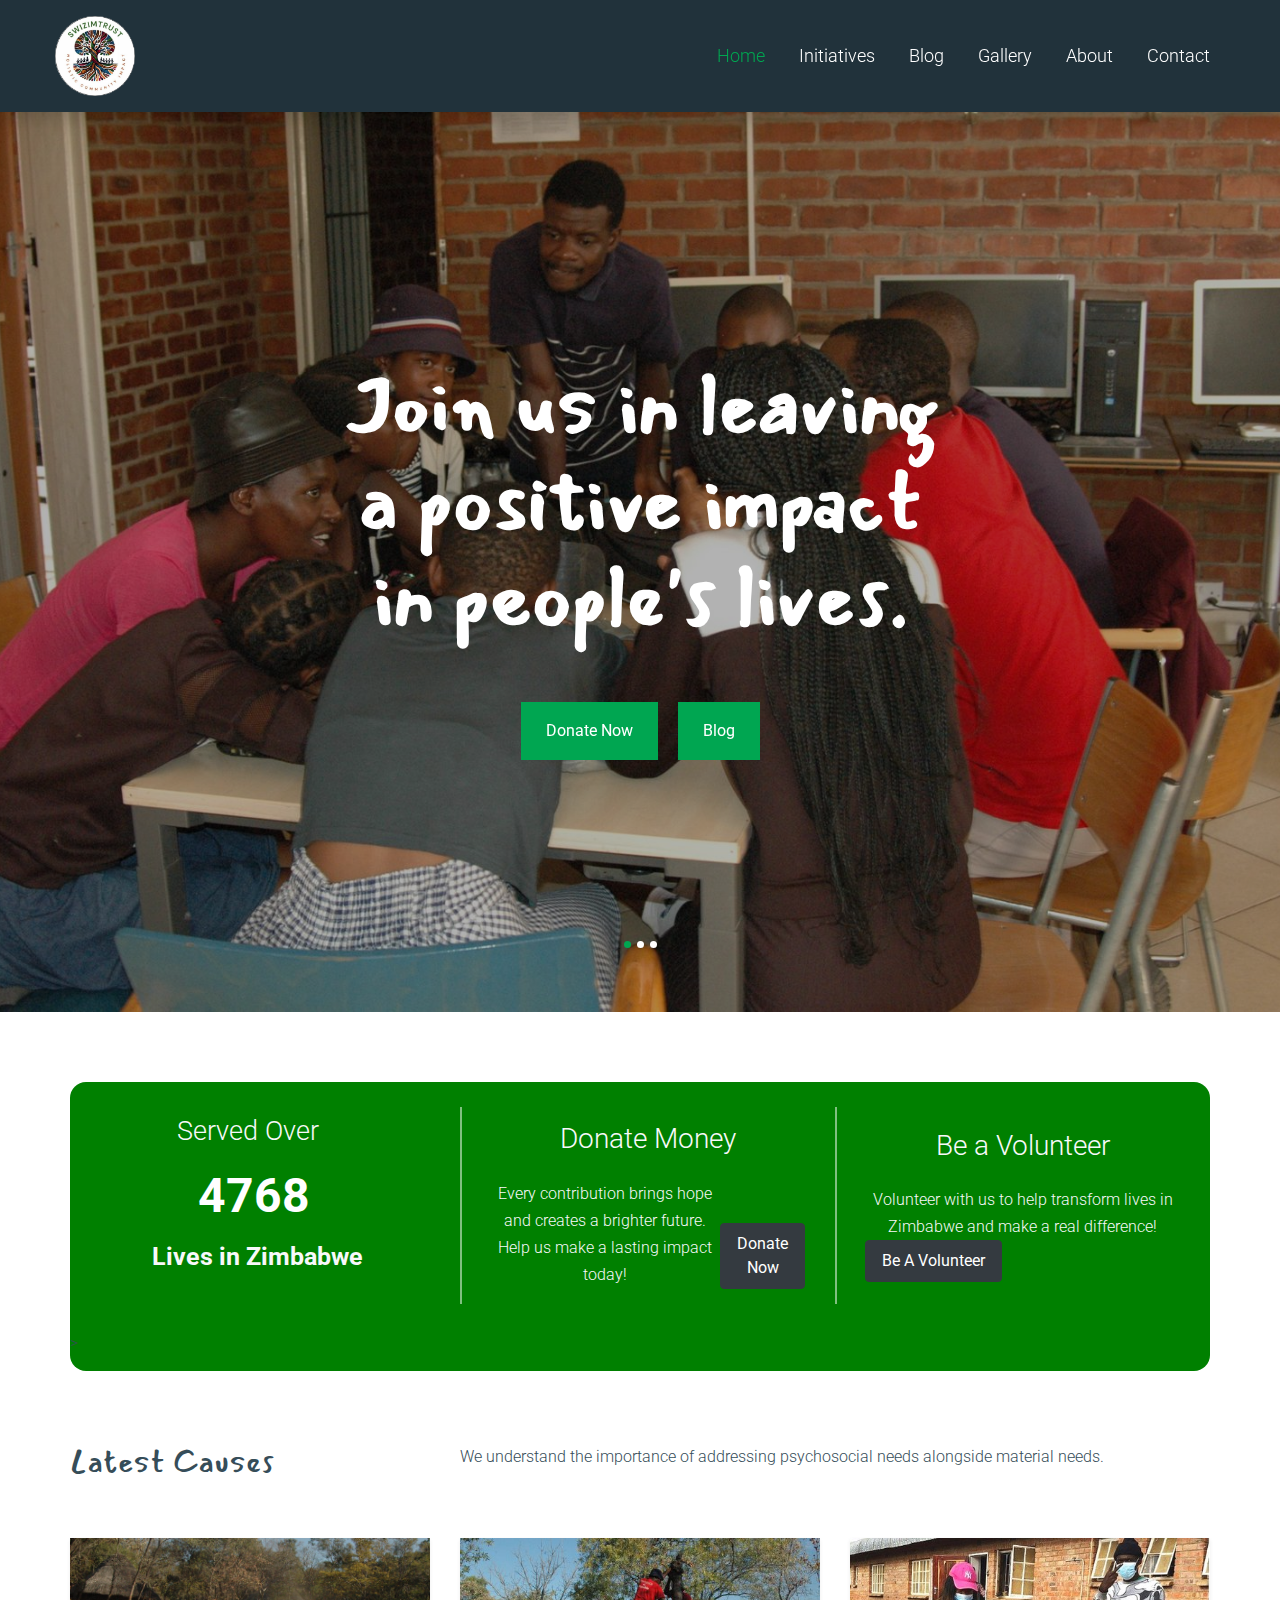
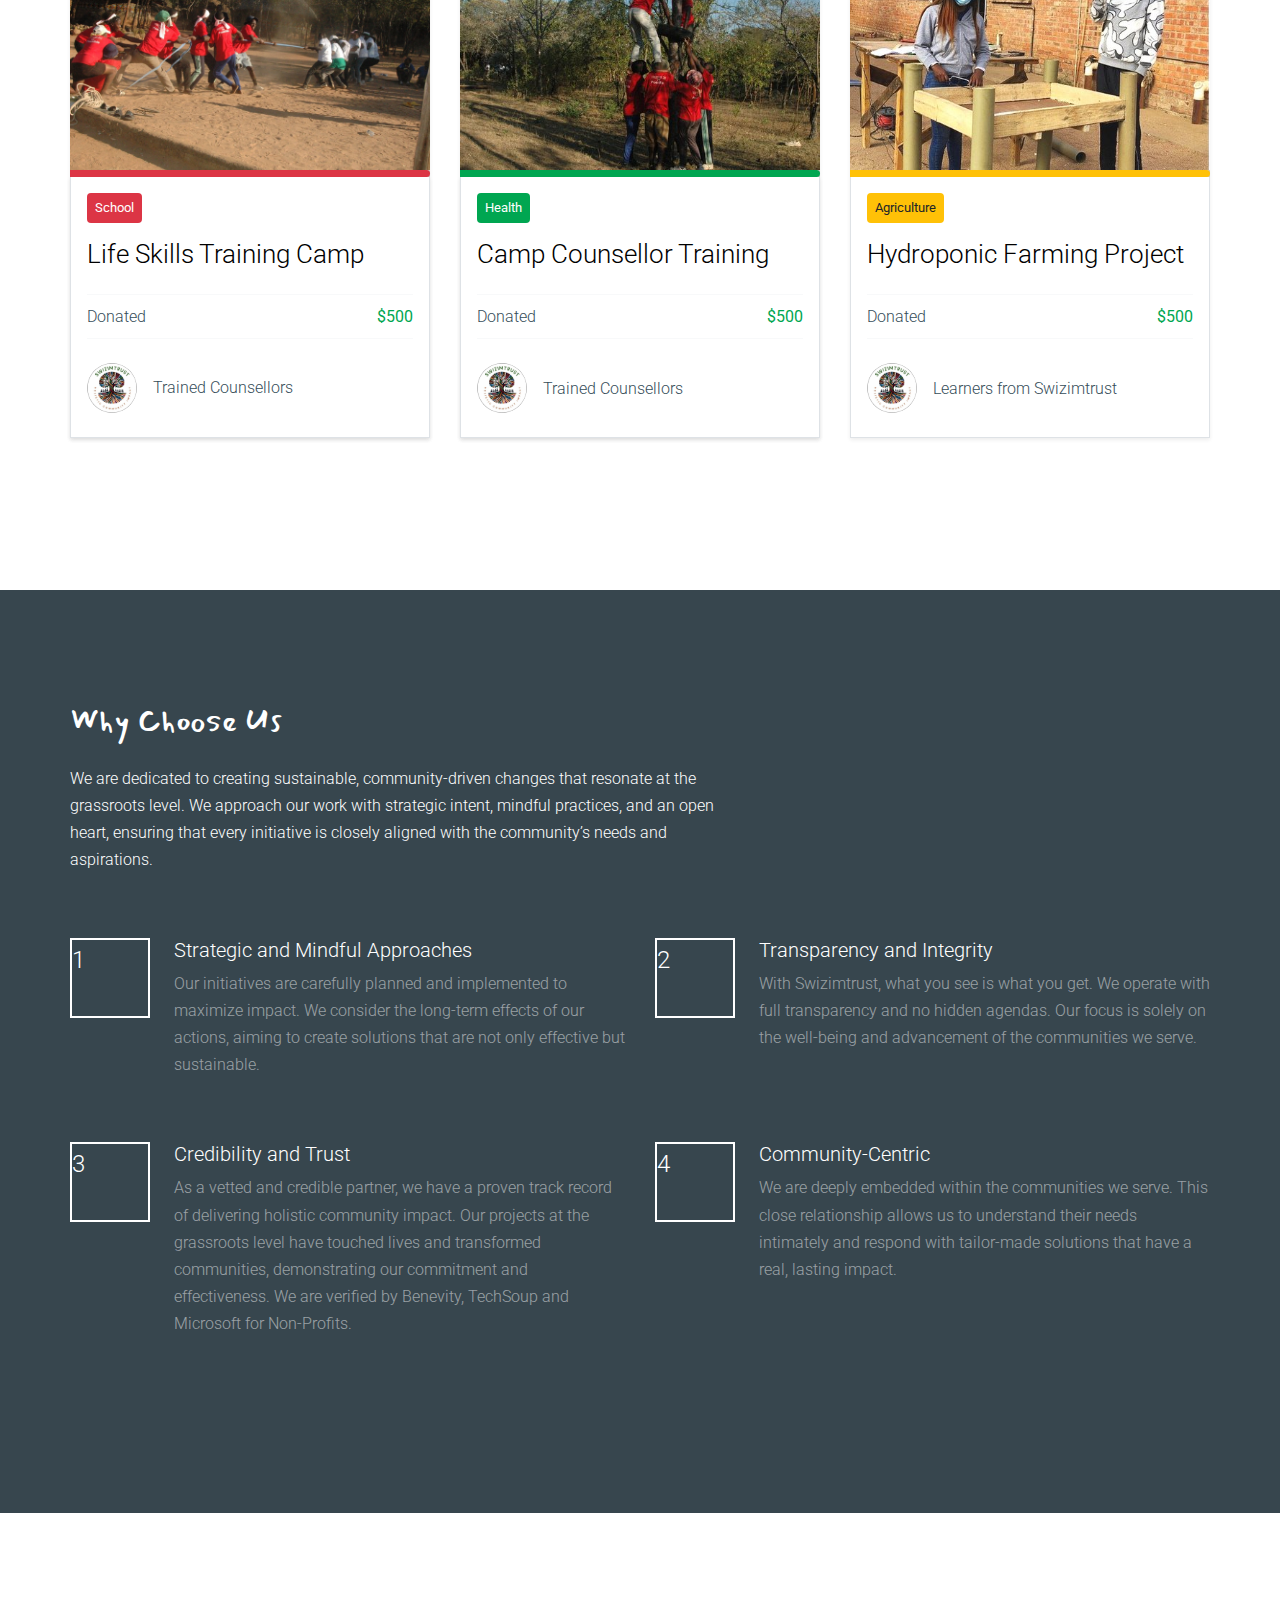
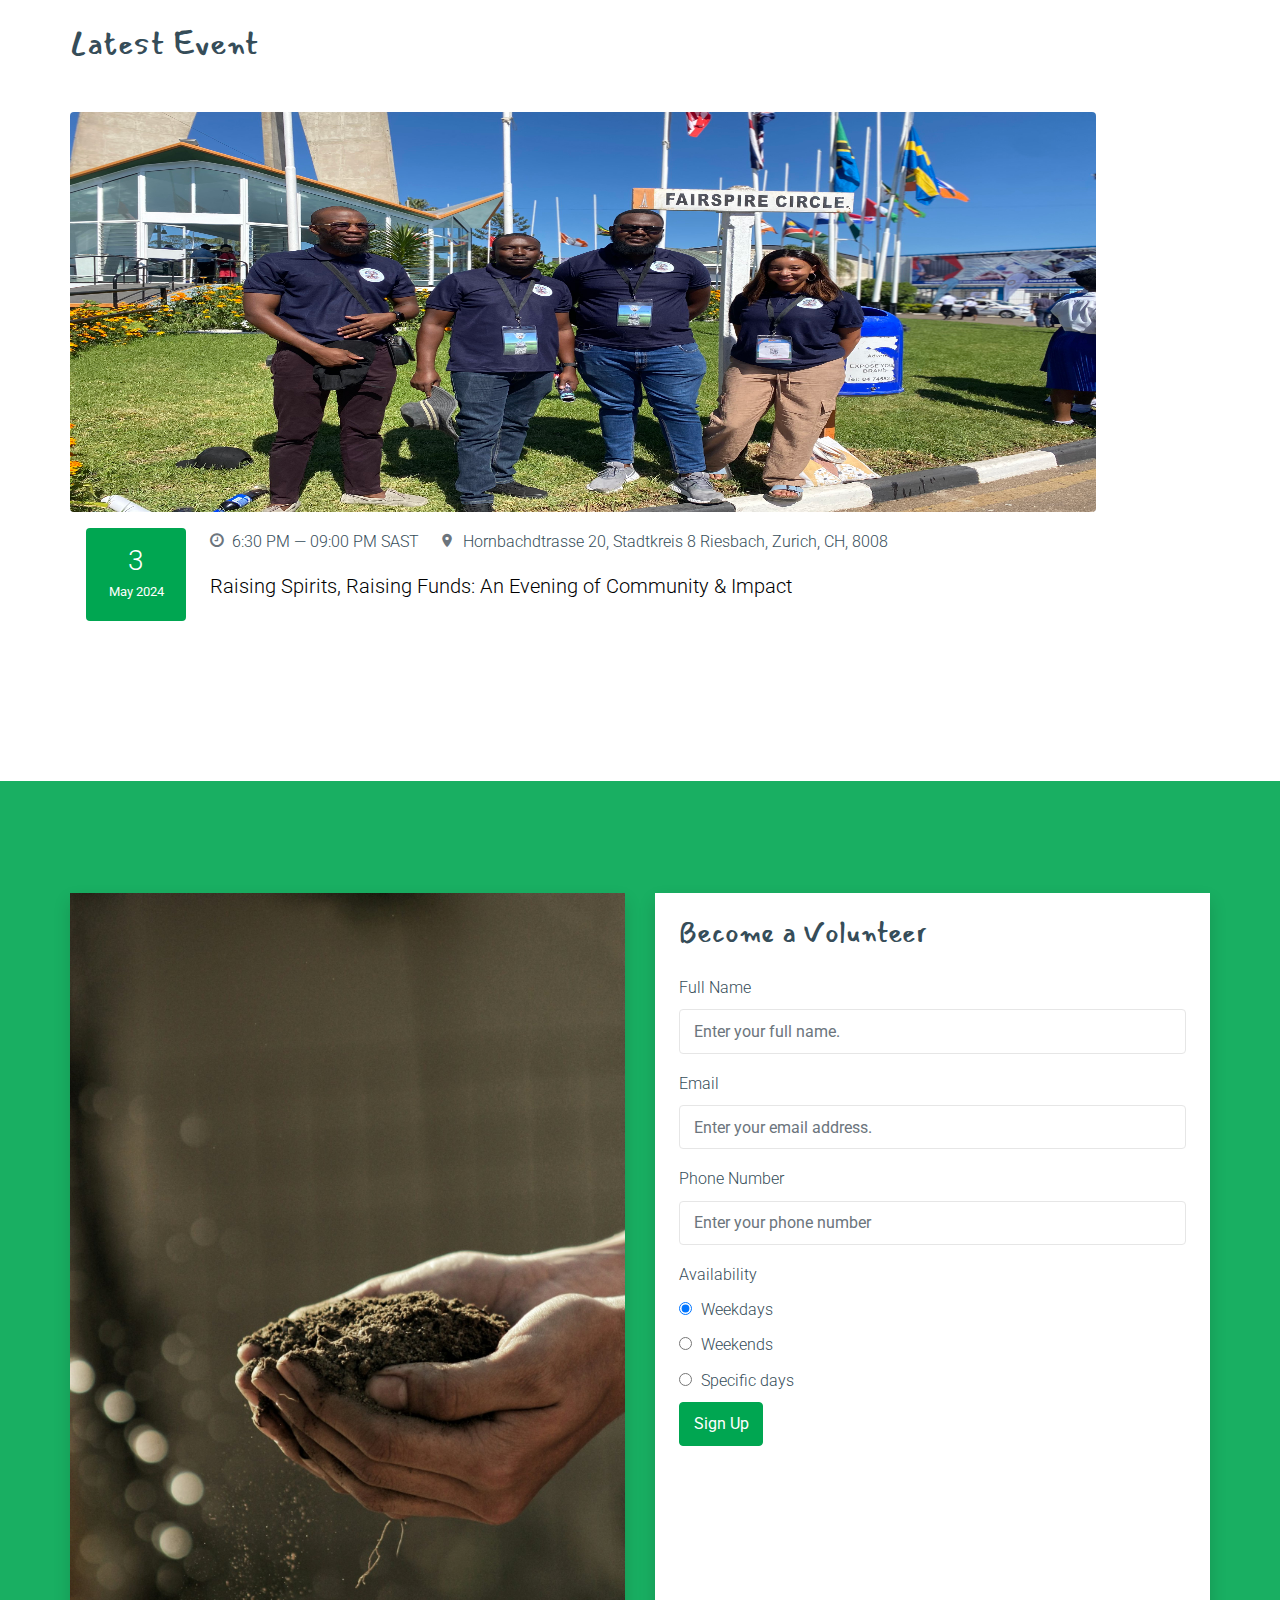
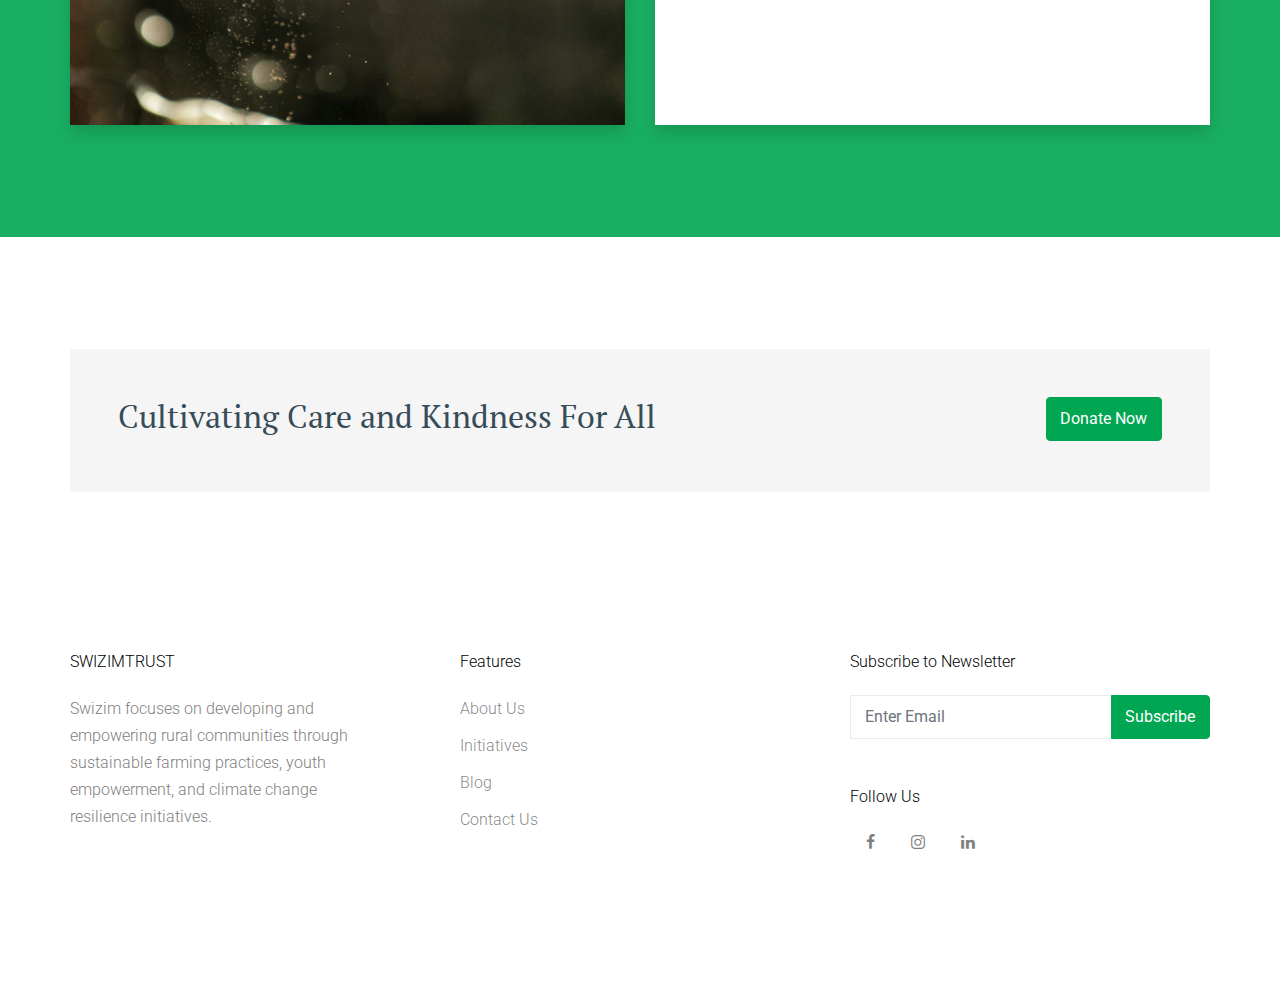
==== commit f5564a83: "Made changes to the alignment of the  buttons." ====
--- a/index.html
+++ b/index.html
@@ -99,7 +99,7 @@
     	<div class="container impact-container container-fluid" >
     		<div class="row no-gutters" >
     			<div class="col-md-5 d-flex justify-content-center counter-wrap ftco-animate" id="first-section">
-            <div class="block-18 color-1 align-items-stretch" style="border-radius: 20px 0 0 20px;">
+            <div class="block-18 d-flex flex-column align-items-stretch color-1 align-items-stretch" style="border-radius: 20px 0 0 20px;">
               <div class="text text-flex">
               	<span class="text-light top-text served-over" style="font-size: larger;">Served Over</span>
                 <strong class="number" style="color: #fff;" data-number="32000">0</strong>
@@ -108,23 +108,23 @@
             </div>
           </div>
           <div class="col-md d-flex justify-content-center counter-wrap ftco-animate">
-            <div class="block-18 color-2 align-items-stretch">
+            <div class="block-18 flex-grow-1 d-flex-column justify-content-center text-center color-2 align-items-stretch">
               <div class="text">
               	<h3 class="mb-4 text-light">Donate Money</h3>
               	 <div class="d-flex align-items-end">
                 <p class="text-light">Every contribution brings hope and creates a brighter future. Help us make a lasting impact today!</p>
-              	<p class="mb-0"><a href="#" class="btn btn-dark px-3 py-2">Donate Now</a></p>
+              	<p class="mt-auto"><a href="#" class="btn btn-dark px-3 py-2">Donate Now</a></p>
               </div>
               </div>
             </div>
           </div>
           <div class="col-md d-flex justify-content-center counter-wrap ftco-animate">
-            <div class="block-18 color-3 align-items-stretch" style="border-radius: 0 20px 20px 0;">
+            <div class="block-18 flex-grow-1 d-flex-column justify-content-center text-center color-3 align-items-stretch" style="border-radius: 0 20px 20px 0;">
               <div class="text">
               	<h3 class="mb-4 text-light">Be a Volunteer</h3>
               	<p class="text-light">Volunteer with us to help transform lives in Zimbabwe and make a real difference!</p>
               	 <div class="d-flex align-items-end">
-                <p class="mb-0"><a href="#donor-box" class="btn btn-dark px-3 py-2">Be A Volunteer</a></p>
+                <p class="mt-auto"><a href="#donor-box" class="btn btn-dark px-3 py-2">Be A Volunteer</a></p>
                  </div>
               </div>
             </div>
--- a/css/style.css
+++ b/css/style.css
@@ -290,10 +290,10 @@
 
 /* Optional: You can also use this if additional padding exists */
   .block-18 {
+    height: 100%;
     display: flex;
     flex-direction: column;
-    justify-content: space-between; /* Ensures space is distributed evenly */
-    height: 100%; /* Ensure it takes the full height of the parent */
+    justify-content: space-between;
 }
 
 .block-18 h3, 
@@ -2110,3 +2110,657 @@
   line-height: 1.5; }
   .event-29191 h3 a {
     color: #000; }
+
+
+.heading-section .subheading {
+  font-size: 12px;
+  display: block;
+  font-weight: 800;
+  color: #000000;
+  text-transform: uppercase;
+  letter-spacing: 2px; }
+
+.heading-section h2 {
+  font-size: 40px;
+  font-weight: 800;
+  color: #fd645b;
+  line-height: 1.3; }
+  @media (max-width: 767.98px) {
+    .heading-section h2 {
+      font-size: 28px; } }
+
+.heading-section.heading-section-white .subheading {
+  color: #fff; }
+
+.heading-section.heading-section-white h2 {
+  color: #fff; }
+
+.heading-section.heading-section-white p {
+  color: rgba(255, 255, 255, 0.9); }
+
+.img,
+.blog-img,
+.user-img {
+  width: 100%;
+  background-size: cover;
+  background-repeat: no-repeat;
+  background-position: center center; }
+
+.testimony-section {
+  position: relative;
+  background: #2e579d; }
+  .testimony-section .owl-carousel {
+    margin: 0; }
+  .testimony-section .owl-carousel .owl-stage-outer {
+    padding: 20px 0 2em 0;
+    position: relative; }
+  .testimony-section .owl-nav {
+    position: absolute;
+    top: 100%;
+    width: 100%; }
+    .testimony-section .owl-nav .owl-prev,
+    .testimony-section .owl-nav .owl-next {
+      position: absolute;
+      -webkit-transform: translateY(-50%);
+      -ms-transform: translateY(-50%);
+      transform: translateY(-50%);
+      margin-top: -10px;
+      outline: none !important;
+      -moz-transition: all 0.3s ease;
+      -o-transition: all 0.3s ease;
+      -webkit-transition: all 0.3s ease;
+      -ms-transition: all 0.3s ease;
+      transition: all 0.3s ease;
+      opacity: 0; }
+      .testimony-section .owl-nav .owl-prev span:before,
+      .testimony-section .owl-nav .owl-next span:before {
+        font-size: 30px;
+        color: rgba(0, 0, 0, 0.5);
+        -moz-transition: all 0.3s ease;
+        -o-transition: all 0.3s ease;
+        -webkit-transition: all 0.3s ease;
+        -ms-transition: all 0.3s ease;
+        transition: all 0.3s ease; }
+      .testimony-section .owl-nav .owl-prev:hover span:before, .testimony-section .owl-nav .owl-prev:focus span:before,
+      .testimony-section .owl-nav .owl-next:hover span:before,
+      .testimony-section .owl-nav .owl-next:focus span:before {
+        color: #fff; }
+    .testimony-section .owl-nav .owl-prev {
+      left: 50%;
+      margin-left: -80px; }
+    .testimony-section .owl-nav .owl-next {
+      right: 50%;
+      margin-right: -80px; }
+  .testimony-section:hover .owl-nav .owl-prev,
+  .testimony-section:hover .owl-nav .owl-next {
+    opacity: 1; }
+  .testimony-section:hover .owl-nav .owl-prev {
+    left: 50%;
+    margin-left: -80px; }
+  .testimony-section:hover .owl-nav .owl-next {
+    right: 50%;
+    margin-right: -80px; }
+  .testimony-section .owl-dots {
+    text-align: center; }
+    .testimony-section .owl-dots .owl-dot {
+      width: 10px;
+      height: 10px;
+      margin: 5px;
+      border-radius: 50%;
+      background: rgba(255, 255, 255, 0.3); }
+      .testimony-section .owl-dots .owl-dot:after {
+        border-color: rgba(255, 255, 255, 0.3); }
+      .testimony-section .owl-dots .owl-dot.active {
+        background: #fff; }
+        .testimony-section .owl-dots .owl-dot.active:after {
+          border-color: #fff; }
+
+.testimony-wrap {
+  display: block;
+  position: relative;
+  padding: 30px 20px;
+  border-radius: 5px;
+  z-index: 0;
+  background: #fff; }
+  .testimony-wrap .user-img {
+    width: 80px;
+    height: 80px;
+    border-radius: 50%;
+    position: relative; }
+  .testimony-wrap .text {
+    width: calc(100% - 80px);
+    position: relative; }
+    .testimony-wrap .text p {
+      color: #000000; }
+  .testimony-wrap .quote {
+    position: absolute;
+    top: -50px;
+    left: 25px;
+    opacity: 1;
+    width: 40px;
+    height: 40px;
+    background: #fd645b;
+    border-radius: 50%; }
+    .testimony-wrap .quote i {
+      font-size: 20px;
+      color: #fff; }
+  .testimony-wrap .name {
+    font-weight: 600;
+    font-size: 19px;
+    margin-bottom: 0;
+    color: #fd645b !important; }
+  .testimony-wrap .rate {
+    margin-bottom: 0; }
+    .testimony-wrap .rate span {
+      font-size: 12px;
+      color: #fd645b; }
+
+.volunteer {
+  width: 100%;
+  margin-bottom: 30px; }
+  .volunteer .img {
+    background-position: top center;
+    width: 100%;
+    display: block;
+    height: 300px;
+    border-radius: 50% 0 0 0;
+    -moz-transition: all 0.3s ease;
+    -o-transition: all 0.3s ease;
+    -webkit-transition: all 0.3s ease;
+    -ms-transition: all 0.3s ease;
+    transition: all 0.3s ease; }
+  .volunteer .text {
+    padding: 10px 20px;
+    width: 80%;
+    margin: 0 auto;
+    text-align: center;
+    margin-top: -40px;
+    border-radius: 10px; }
+    .volunteer .text h3 {
+      color: #fff;
+      font-size: 18px;
+      margin-bottom: 0; }
+    .volunteer .text span {
+      color: rgba(255, 255, 255, 0.7); }
+    .volunteer .text.text-1 {
+      background: #eec857; }
+    .volunteer .text.text-2 {
+      background: #fd645b; }
+    .volunteer .text.text-3 {
+      background: #4c7bcb; }
+    .volunteer .text.text-4 {
+      background: #18a577; }
+  .volunteer:hover .img {
+    border-radius: 0 50% 0 0; }
+
+.image-popup {
+  cursor: -webkit-zoom-in;
+  cursor: -moz-zoom-in;
+  cursor: zoom-in; }
+
+.mfp-with-zoom .mfp-container,
+.mfp-with-zoom.mfp-bg {
+  opacity: 0;
+  -webkit-backface-visibility: hidden;
+  -webkit-transition: all 0.3s ease-out;
+  -moz-transition: all 0.3s ease-out;
+  -o-transition: all 0.3s ease-out;
+  transition: all 0.3s ease-out; }
+
+.mfp-with-zoom.mfp-ready .mfp-container {
+  opacity: 1; }
+
+.mfp-with-zoom.mfp-ready.mfp-bg {
+  opacity: 0.8; }
+
+.mfp-with-zoom.mfp-removing .mfp-container,
+.mfp-with-zoom.mfp-removing.mfp-bg {
+  opacity: 0; }
+
+.block-20 {
+  overflow: hidden;
+  background-size: cover;
+  background-repeat: no-repeat;
+  background-position: center center;
+  height: 220px;
+  position: relative;
+  display: block;
+  width: 100%;
+  border-radius: 50% 0 0 0; }
+
+.blog-entry {
+  display: block;
+  width: 100%; }
+  @media (min-width: 768px) {
+    .blog-entry {
+      margin-bottom: 40px; } }
+  @media (max-width: 767.98px) {
+    .blog-entry {
+      margin-bottom: 30px; } }
+  .blog-entry .text {
+    position: relative;
+    border-top: 0;
+    border-radius: 2px;
+    width: 100%;
+    border: 1px solid #fff5ed;
+    z-index: 0;
+    border-radius: 0 0 10px 10px;
+    -moz-transition: all 0.3s ease;
+    -o-transition: all 0.3s ease;
+    -webkit-transition: all 0.3s ease;
+    -ms-transition: all 0.3s ease;
+    transition: all 0.3s ease; }
+    .blog-entry .text:after {
+      position: absolute;
+      bottom: -4px;
+      left: 20px;
+      right: 20px;
+      content: '';
+      height: 4px;
+      background: #fff5ed;
+      border-radius: 0 0 6px 6px;
+      -moz-transition: all 0.3s ease;
+      -o-transition: all 0.3s ease;
+      -webkit-transition: all 0.3s ease;
+      -ms-transition: all 0.3s ease;
+      transition: all 0.3s ease; }
+    .blog-entry .text .tag {
+      color: #b3b3b3; }
+    .blog-entry .text .heading {
+      font-size: 18px;
+      margin-bottom: 16px;
+      font-weight: 600; }
+      .blog-entry .text .heading a {
+        color: #000000; }
+        .blog-entry .text .heading a:hover, .blog-entry .text .heading a:focus, .blog-entry .text .heading a:active {
+          color: #eec857; }
+    .blog-entry .text .meta-chat {
+      color: #18a577; }
+    .blog-entry .text .read {
+      color: #000000;
+      font-size: 14px; }
+  .blog-entry .meta > div {
+    display: inline-block;
+    margin-right: 5px;
+    margin-bottom: 5px;
+    font-size: 12px;
+    text-transform: uppercase;
+    letter-spacing: 1px; }
+    .blog-entry .meta > div a {
+      color: #18a577;
+      font-weight: 500; }
+      .blog-entry .meta > div a:hover {
+        color: #333333; }
+  .blog-entry:hover .text {
+    background: #fff5ed; }
+    .blog-entry:hover .text:after {
+      background: #fd645b;
+      bottom: -5px;
+      height: 5px;
+      border-radius: 0 0 5px 5px; }
+    .blog-entry:hover .text .btn-outline-secondary {
+      background: #fd645b;
+      color: #fff; }
+
+.block-23 ul {
+  padding: 0; }
+  .block-23 ul li, .block-23 ul li > a {
+    display: table;
+    line-height: 1.5;
+    margin-bottom: 15px; }
+  .block-23 ul li span {
+    color: rgba(255, 255, 255, 0.7); }
+  .block-23 ul li .icon, .block-23 ul li .text {
+    display: table-cell;
+    vertical-align: top; }
+  .block-23 ul li .icon {
+    width: 40px;
+    font-size: 18px;
+    padding-top: 2px;
+    color: white; }
+
+.block-27 ul {
+  padding: 0;
+  margin: 0; }
+  .block-27 ul li {
+    display: inline-block;
+    margin-bottom: 4px;
+    font-weight: 400; }
+    .block-27 ul li a, .block-27 ul li span {
+      color: gray;
+      text-align: center;
+      display: inline-block;
+      width: 40px;
+      height: 40px;
+      line-height: 40px;
+      border-radius: 50%;
+      border: 2px solid #e6e6e6; }
+    .block-27 ul li.active a, .block-27 ul li.active span {
+      background: #eec857;
+      color: #fff;
+      border: 1px solid transparent; }
+
+.wrapper {
+  width: 100%; }
+
+.contact-wrap {
+  background: #18a577; }
+  .contact-wrap h3 {
+    color: #fff; }
+
+@media (max-width: 767.98px) {
+  .info-wrap {
+    height: 400px; } }
+
+.dbox {
+  width: 100%;
+  margin-bottom: 25px; }
+  @media (max-width: 767.98px) {
+    .dbox {
+      margin-bottom: 25px !important;
+      padding: 0 20px; } }
+  .dbox p {
+    margin-bottom: 0; }
+    .dbox p span {
+      font-weight: 700;
+      color: #000000;
+      display: block;
+      font-size: 16px; }
+    .dbox p a {
+      color: #fd645b; }
+  .dbox .icon {
+    width: 100px;
+    height: 100px;
+    border-radius: 50%;
+    background: #eec857;
+    margin: 0 auto;
+    margin-bottom: 20px; }
+    .dbox .icon span {
+      font-size: 40px;
+      color: #fff; }
+  .dbox .text {
+    width: 100%; }
+
+.contactForm .label {
+  color: #fff !important;
+  text-transform: uppercase;
+  font-size: 12px;
+  font-weight: 600; }
+
+.contactForm .form-control {
+  border: none;
+  padding: 10px; }
+
+.contactForm .form-control {
+  height: 50px;
+  background: #fff !important;
+  color: rgba(0, 0, 0, 0.5);
+  font-size: 14px;
+  border-radius: 4px;
+  -webkit-box-shadow: none !important;
+  box-shadow: none !important;
+  border-bottom: none; }
+  .contactForm .form-control::-webkit-input-placeholder {
+    /* Chrome/Opera/Safari */
+    color: rgba(0, 0, 0, 0.5) !important; }
+  .contactForm .form-control::-moz-placeholder {
+    /* Firefox 19+ */
+    color: rgba(0, 0, 0, 0.5) !important; }
+  .contactForm .form-control:-ms-input-placeholder {
+    /* IE 0+ */
+    color: rgba(0, 0, 0, 0.5) !important; }
+  .contactForm .form-control:-moz-placeholder {
+    /* Firefox 18- */
+    color: rgba(0, 0, 0, 0.5) !important; }
+  .contactForm .form-control:focus, .contactForm .form-control:active {
+    border-color: #eec857 !important; }
+
+.contactForm textarea.form-control {
+  height: inherit !important; }
+
+#map {
+  height: 500px;
+  width: 100%; }
+  @media (max-width: 767.98px) {
+    #map {
+      height: 300px; } }
+
+.block-21 .blog-img {
+  display: block;
+  height: 80px;
+  width: 80px; }
+
+.block-21 .text {
+  width: calc(100% - 100px); }
+  .block-21 .text .heading {
+    font-size: 16px;
+    font-weight: 400; }
+    .block-21 .text .heading a {
+      color: #000000; }
+      .block-21 .text .heading a:hover, .block-21 .text .heading a:active, .block-21 .text .heading a:focus {
+        color: #eec857; }
+  .block-21 .text .meta > div {
+    display: inline-block;
+    font-size: 12px;
+    margin-right: 5px; }
+    .block-21 .text .meta > div a {
+      color: gray; }
+
+/* Blog*/
+.post-info {
+  font-size: 12px;
+  text-transform: uppercase;
+  font-weight: bold;
+  color: #fff;
+  letter-spacing: .1em; }
+  .post-info > div {
+    display: inline-block; }
+    .post-info > div .seperator {
+      display: inline-block;
+      margin: 0 10px;
+      opacity: .5; }
+
+.tagcloud a {
+  text-transform: uppercase;
+  display: inline-block;
+  padding: 4px 10px;
+  margin-bottom: 7px;
+  margin-right: 4px;
+  border-radius: 4px;
+  color: #000000;
+  border: 1px solid #ccc;
+  font-size: 11px; }
+  .tagcloud a:hover {
+    border: 1px solid #000; }
+
+.comment-form-wrap {
+  clear: both; }
+
+.comment-list {
+  padding: 0;
+  margin: 0; }
+  .comment-list .children {
+    padding: 50px 0 0 40px;
+    margin: 0;
+    float: left;
+    width: 100%; }
+  .comment-list li {
+    padding: 0;
+    margin: 0 0 30px 0;
+    float: left;
+    width: 100%;
+    clear: both;
+    list-style: none; }
+    .comment-list li .vcard {
+      width: 80px;
+      float: left; }
+      .comment-list li .vcard img {
+        width: 50px;
+        border-radius: 50%; }
+    .comment-list li .comment-body {
+      float: right;
+      width: calc(100% - 80px); }
+      .comment-list li .comment-body h3 {
+        font-size: 20px; }
+      .comment-list li .comment-body .meta {
+        text-transform: uppercase;
+        font-size: 13px;
+        letter-spacing: .1em;
+        color: #ccc; }
+      .comment-list li .comment-body .reply {
+        padding: 5px 10px;
+        background: #e6e6e6;
+        color: #000000;
+        text-transform: uppercase;
+        font-size: 11px;
+        letter-spacing: .1em;
+        font-weight: 400;
+        border-radius: 4px; }
+        .comment-list li .comment-body .reply:hover {
+          color: #fff;
+          background: black; }
+
+.search-form .form-group {
+  position: relative; }
+  .search-form .form-group input {
+    padding-right: 50px;
+    font-size: 14px; }
+
+.search-form .fa {
+  position: absolute;
+  top: 50%;
+  right: 20px;
+  -webkit-transform: translateY(-50%);
+  -ms-transform: translateY(-50%);
+  transform: translateY(-50%); }
+
+.sidebar-box {
+  margin-bottom: 40px;
+  font-size: 15px;
+  width: 100%;
+  float: left;
+  background: #fff; }
+  .sidebar-box *:last-child {
+    margin-bottom: 0; }
+  .sidebar-box h3 {
+    font-size: 22px;
+    margin-bottom: 15px;
+    font-weight: 700; }
+
+.categories li, .sidelink li {
+  position: relative;
+  margin-bottom: 10px;
+  padding-bottom: 10px;
+  border-bottom: 1px solid #dee2e6;
+  list-style: none; }
+  .categories li:last-child, .sidelink li:last-child {
+    margin-bottom: 0;
+    border-bottom: none;
+    padding-bottom: 0; }
+  .categories li a, .sidelink li a {
+    display: block;
+    color: #1a1a1a; }
+    .categories li a span, .sidelink li a span {
+      position: absolute;
+      right: 0;
+      top: 0;
+      color: #ccc; }
+    .categories li a:hover, .categories li a:focus, .sidelink li a:hover, .sidelink li a:focus {
+      outline: none;
+      color: #eec857; }
+  .categories li.active a, .sidelink li.active a {
+    color: #eec857; }
+    .categories li.active a span, .sidelink li.active a span {
+      color: #eec857; }
+
+#ftco-loader {
+  position: fixed;
+  width: 96px;
+  height: 96px;
+  left: 50%;
+  top: 50%;
+  -webkit-transform: translate(-50%, -50%);
+  -ms-transform: translate(-50%, -50%);
+  transform: translate(-50%, -50%);
+  background-color: rgba(255, 255, 255, 0.9);
+  -webkit-box-shadow: 0px 24px 64px rgba(0, 0, 0, 0.24);
+  box-shadow: 0px 24px 64px rgba(0, 0, 0, 0.24);
+  border-radius: 16px;
+  opacity: 0;
+  visibility: hidden;
+  -webkit-transition: opacity .2s ease-out, visibility 0s linear .2s;
+  -o-transition: opacity .2s ease-out, visibility 0s linear .2s;
+  transition: opacity .2s ease-out, visibility 0s linear .2s;
+  z-index: 1000; }
+
+#ftco-loader.fullscreen {
+  padding: 0;
+  left: 0;
+  top: 0;
+  width: 100%;
+  height: 100%;
+  -webkit-transform: none;
+  -ms-transform: none;
+  transform: none;
+  background-color: #fff;
+  border-radius: 0;
+  -webkit-box-shadow: none;
+  box-shadow: none; }
+
+#ftco-loader.show {
+  -webkit-transition: opacity .4s ease-out, visibility 0s linear 0s;
+  -o-transition: opacity .4s ease-out, visibility 0s linear 0s;
+  transition: opacity .4s ease-out, visibility 0s linear 0s;
+  visibility: visible;
+  opacity: 1; }
+
+#ftco-loader .circular {
+  -webkit-animation: loader-rotate 2s linear infinite;
+  animation: loader-rotate 2s linear infinite;
+  position: absolute;
+  left: calc(50% - 24px);
+  top: calc(50% - 24px);
+  display: block;
+  -webkit-transform: rotate(0deg);
+  -ms-transform: rotate(0deg);
+  transform: rotate(0deg); }
+
+#ftco-loader .path {
+  stroke-dasharray: 1, 200;
+  stroke-dashoffset: 0;
+  -webkit-animation: loader-dash 1.5s ease-in-out infinite;
+  animation: loader-dash 1.5s ease-in-out infinite;
+  stroke-linecap: round; }
+
+@-webkit-keyframes loader-rotate {
+  100% {
+    -webkit-transform: rotate(360deg);
+    transform: rotate(360deg); } }
+
+@keyframes loader-rotate {
+  100% {
+    -webkit-transform: rotate(360deg);
+    transform: rotate(360deg); } }
+
+@-webkit-keyframes loader-dash {
+  0% {
+    stroke-dasharray: 1, 200;
+    stroke-dashoffset: 0; }
+  50% {
+    stroke-dasharray: 89, 200;
+    stroke-dashoffset: -35px; }
+  100% {
+    stroke-dasharray: 89, 200;
+    stroke-dashoffset: -136px; } }
+
+@keyframes loader-dash {
+  0% {
+    stroke-dasharray: 1, 200;
+    stroke-dashoffset: 0; }
+  50% {
+    stroke-dasharray: 89, 200;
+    stroke-dashoffset: -35px; }
+  100% {
+    stroke-dasharray: 89, 200;
+    stroke-dashoffset: -136px; } }
+
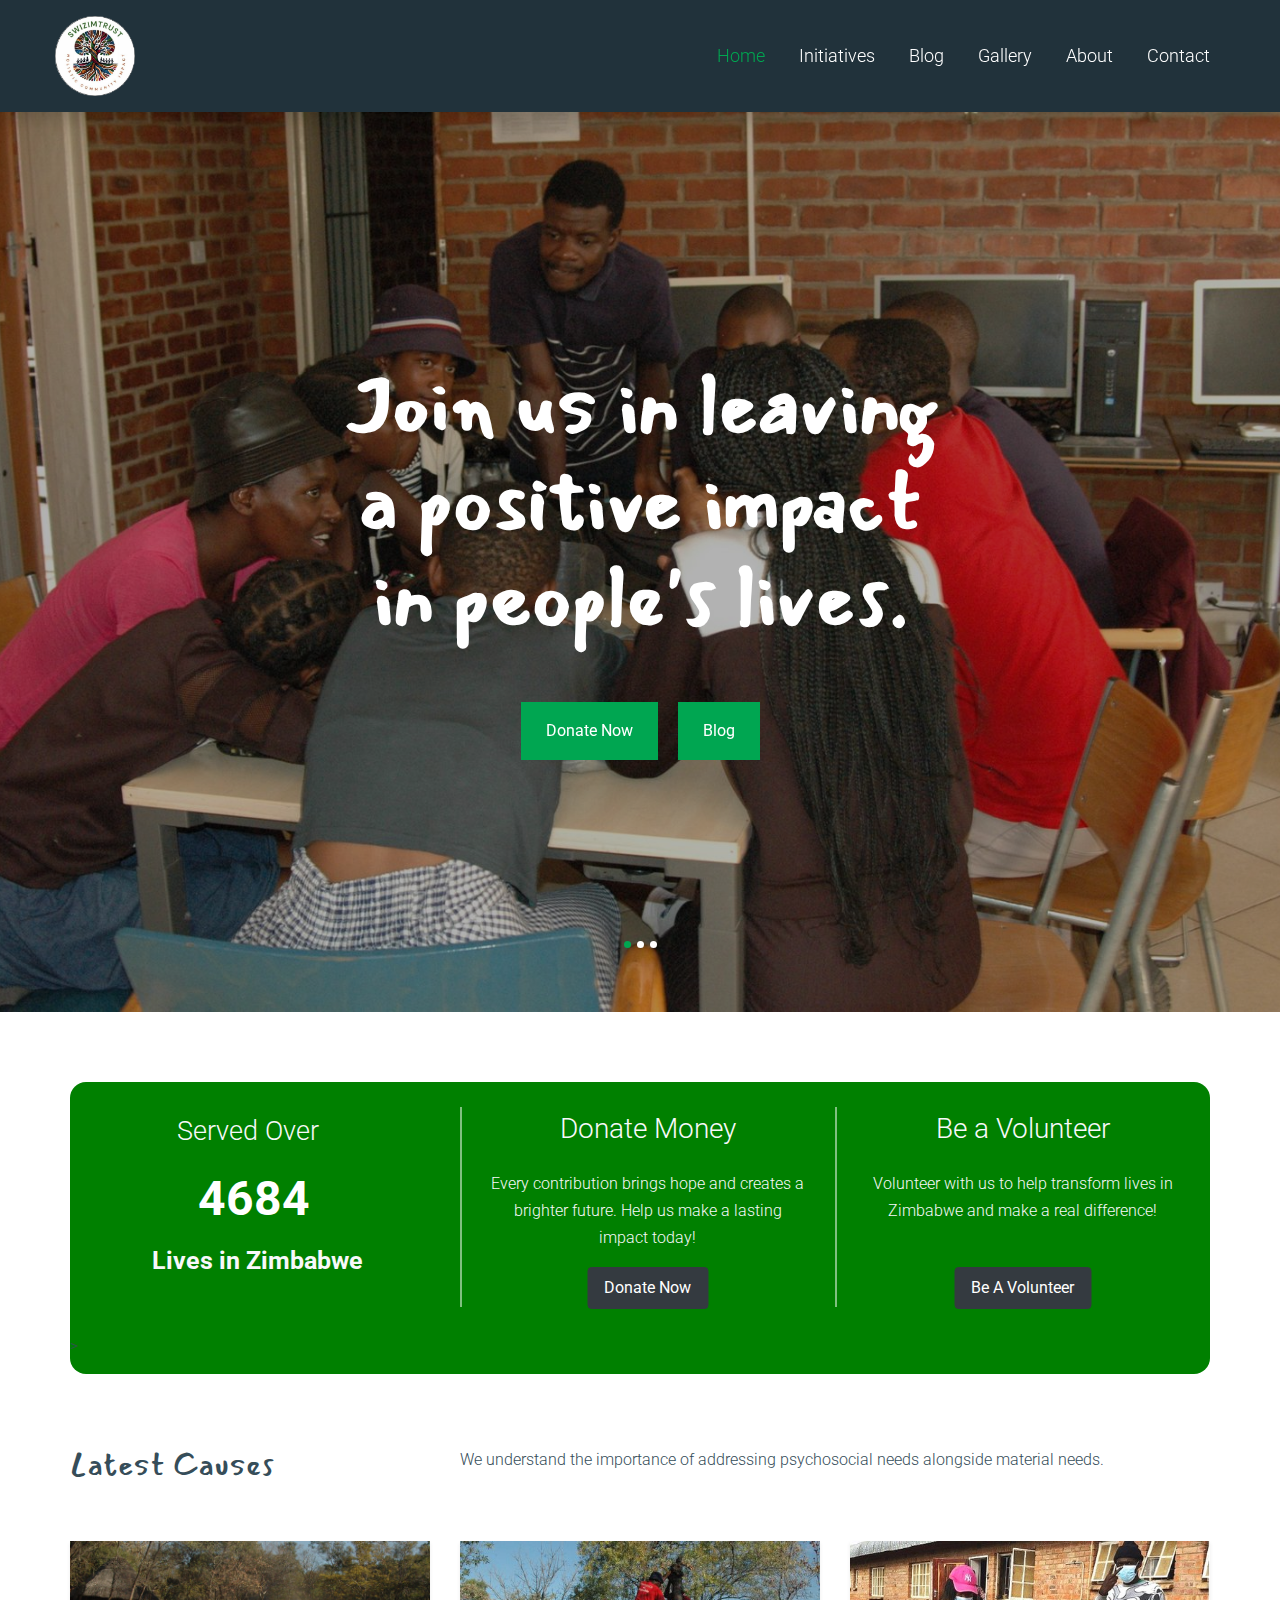
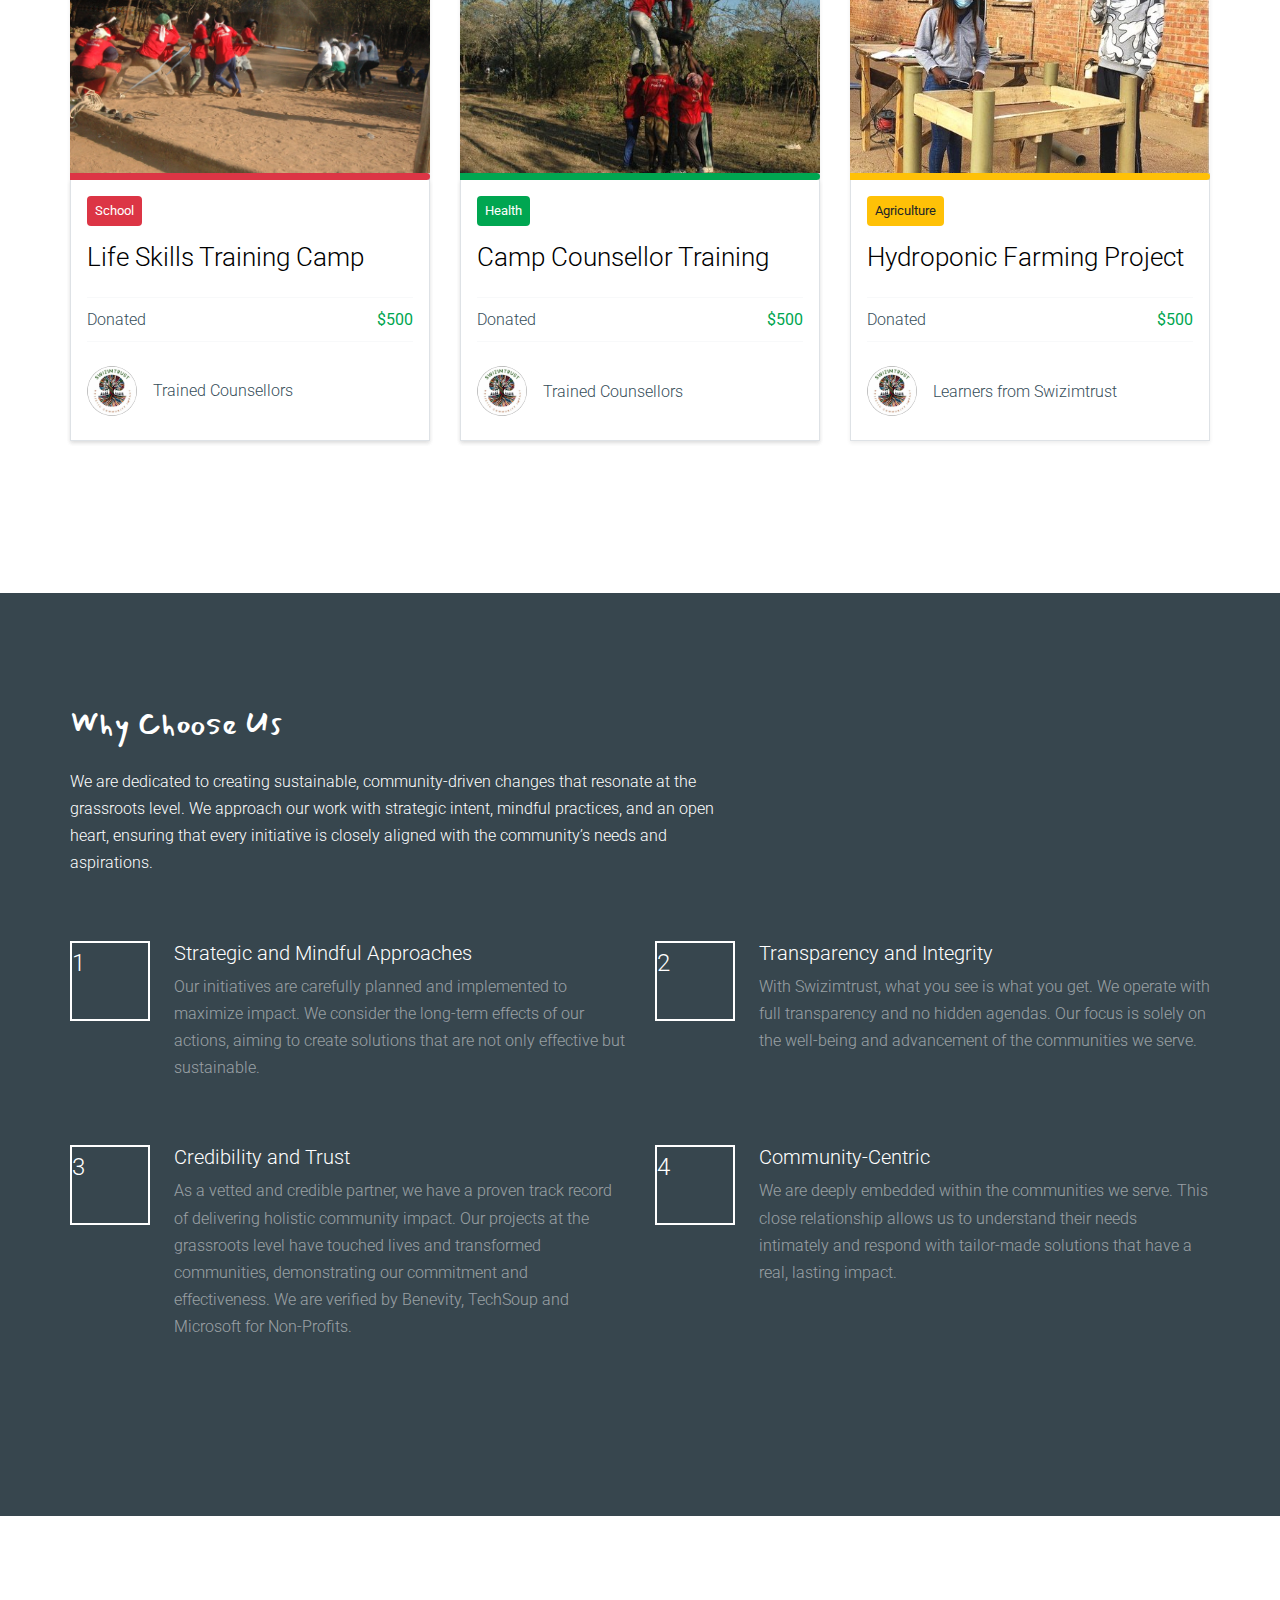
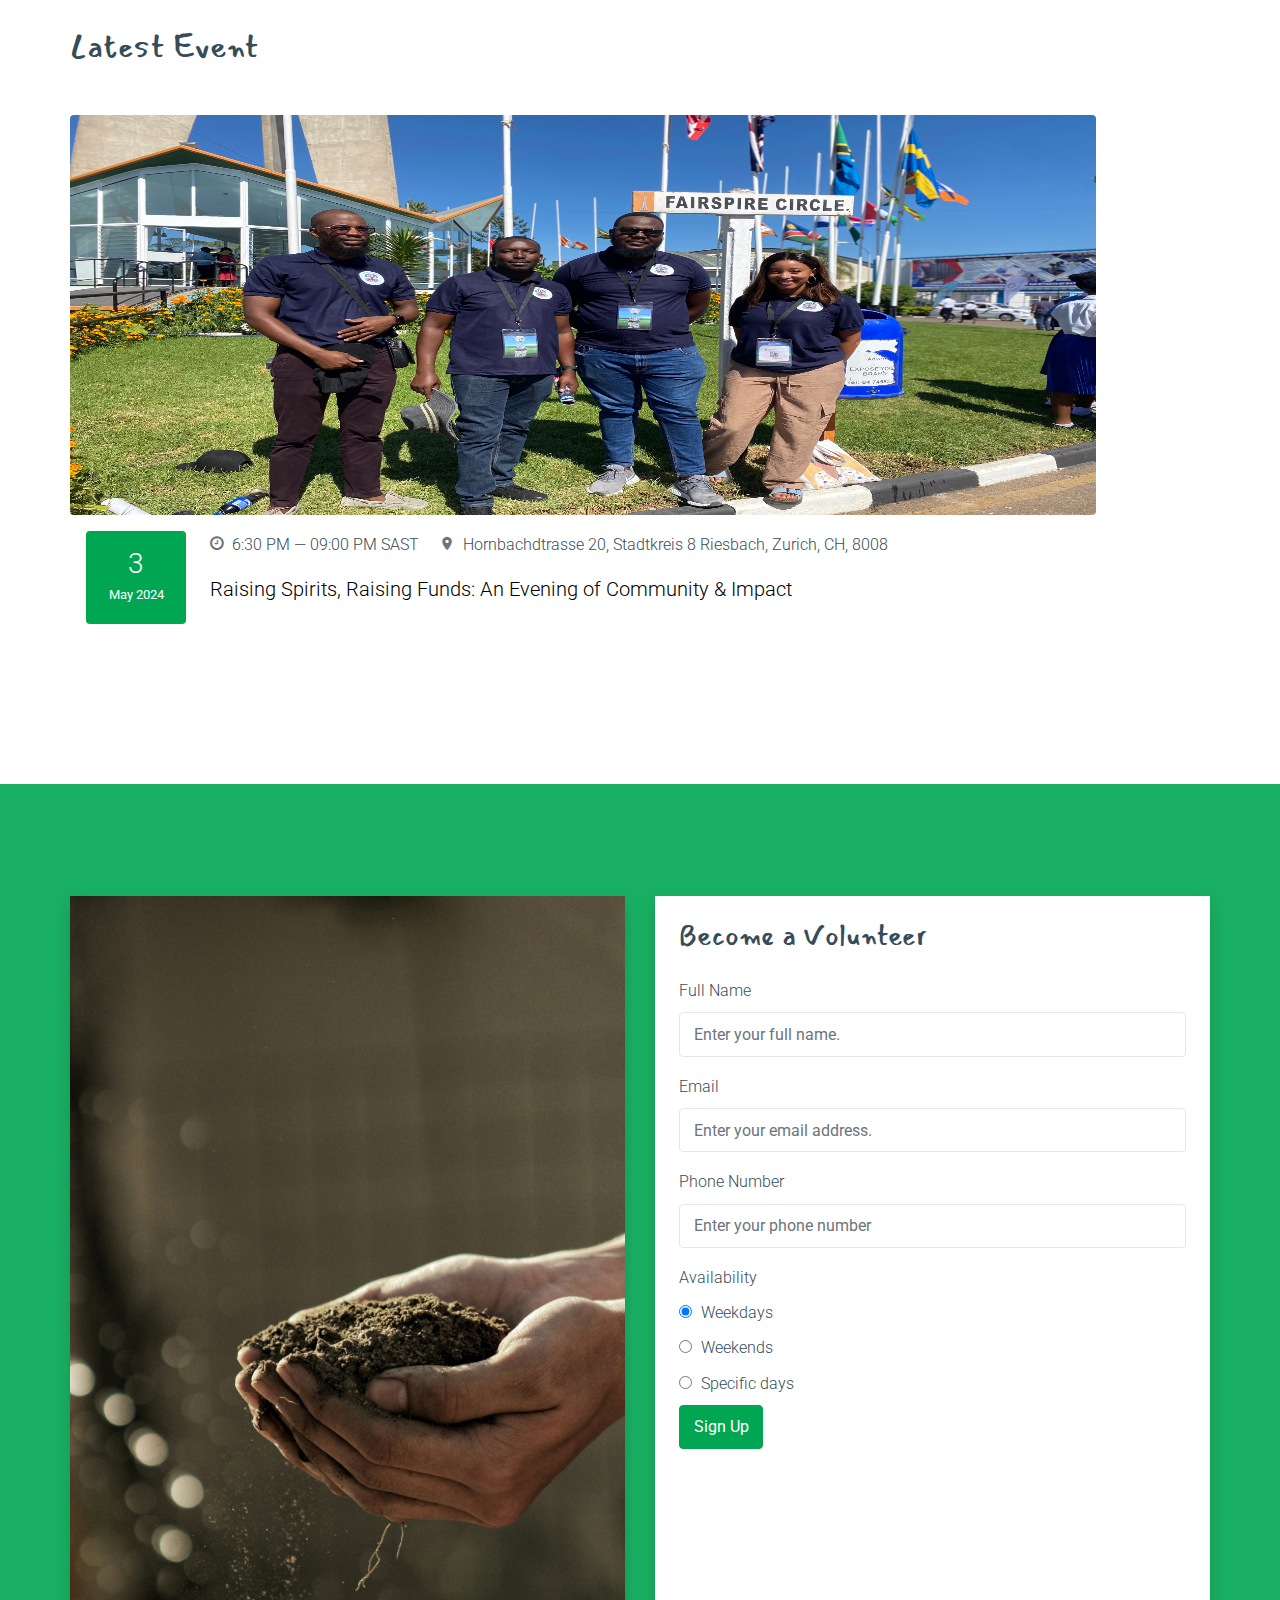
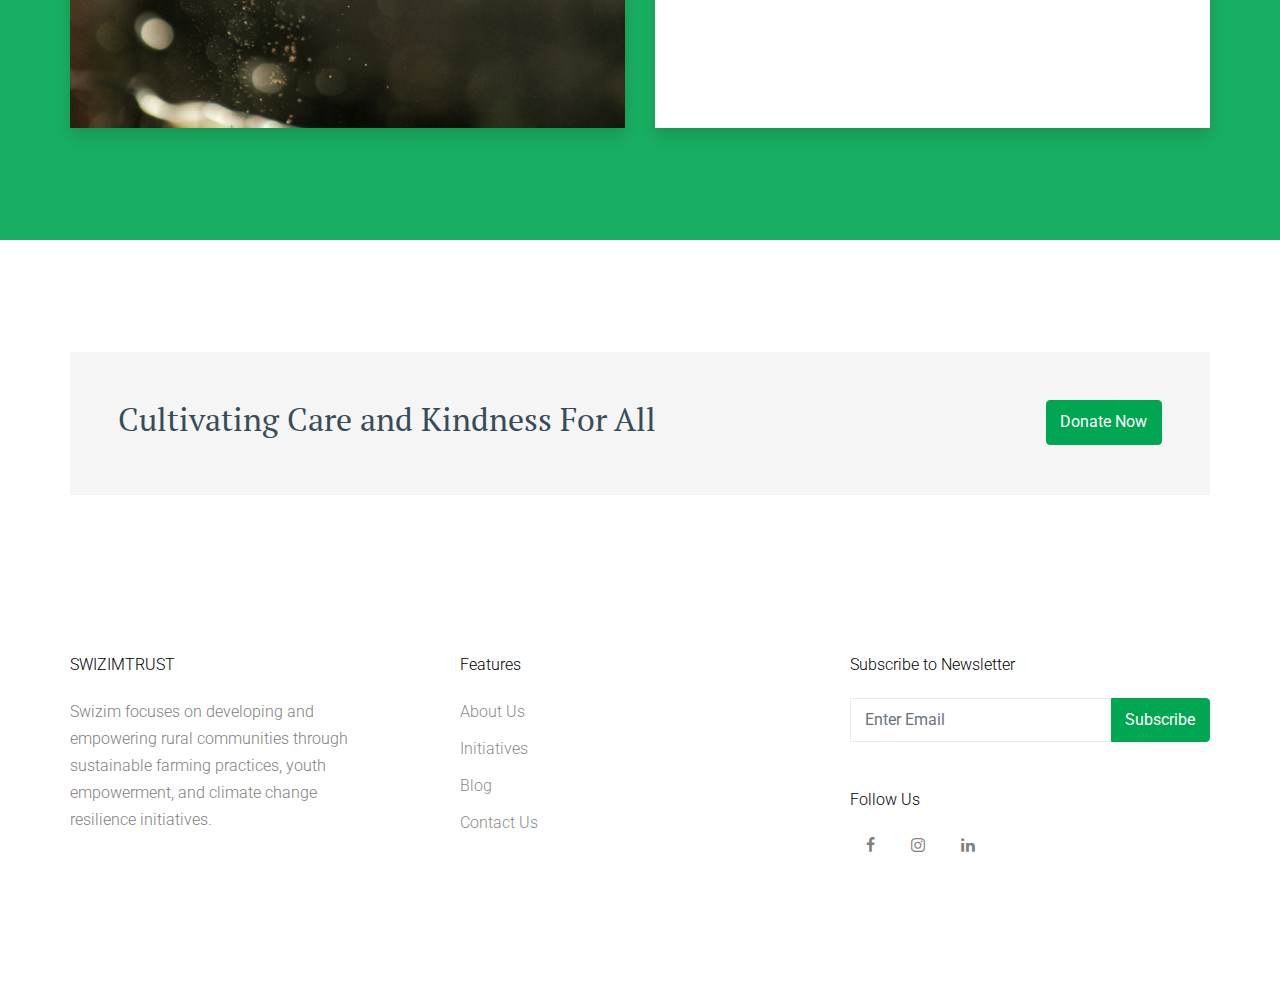
==== commit 81783f18: "Aligned the buttons counter box. I also changed the font for all hero sections." ====
--- a/index.html
+++ b/index.html
@@ -108,24 +108,20 @@
             </div>
           </div>
           <div class="col-md d-flex justify-content-center counter-wrap ftco-animate">
-            <div class="block-18 flex-grow-1 d-flex-column justify-content-center text-center color-2 align-items-stretch">
+            <div class="block-18 color-2 align-items-stretch">
               <div class="text">
               	<h3 class="mb-4 text-light">Donate Money</h3>
-              	 <div class="d-flex align-items-end">
                 <p class="text-light">Every contribution brings hope and creates a brighter future. Help us make a lasting impact today!</p>
-              	<p class="mt-auto"><a href="#" class="btn btn-dark px-3 py-2">Donate Now</a></p>
-              </div>
+              	<p class="mt-auto"><a href="#" class="btn btn-dark px-3 py-2 mt-2 button-absolute">Donate Now</a></p>
               </div>
             </div>
           </div>
           <div class="col-md d-flex justify-content-center counter-wrap ftco-animate">
-            <div class="block-18 flex-grow-1 d-flex-column justify-content-center text-center color-3 align-items-stretch" style="border-radius: 0 20px 20px 0;">
+            <div class="block-18 color-3 align-items-stretch" style="border-radius: 0 20px 20px 0;">
               <div class="text">
               	<h3 class="mb-4 text-light">Be a Volunteer</h3>
               	<p class="text-light">Volunteer with us to help transform lives in Zimbabwe and make a real difference!</p>
-              	 <div class="d-flex align-items-end">
-                <p class="mt-auto"><a href="#donor-box" class="btn btn-dark px-3 py-2">Be A Volunteer</a></p>
-                 </div>
+                <p class="mt-auto"><a href="#donor-box" class="btn btn-dark px-3 py-2 mt-2 button-absolute">Be A Volunteer</a></p>
               </div>
             </div>
           </div>
--- a/css/style.css
+++ b/css/style.css
@@ -290,10 +290,15 @@
 
 /* Optional: You can also use this if additional padding exists */
   .block-18 {
-    height: 100%;
-    display: flex;
-    flex-direction: column;
-    justify-content: space-between;
+  min-height: 250px; /* Ensure blocks are tall enough */
+  position: relative;
+}
+
+.button-absolute {
+    position: absolute;
+    bottom: 23px; /* Push the button 20px from the bottom */
+    left: 50%;
+    transform: translateX(-50%);
 }
 
 .block-18 h3, 
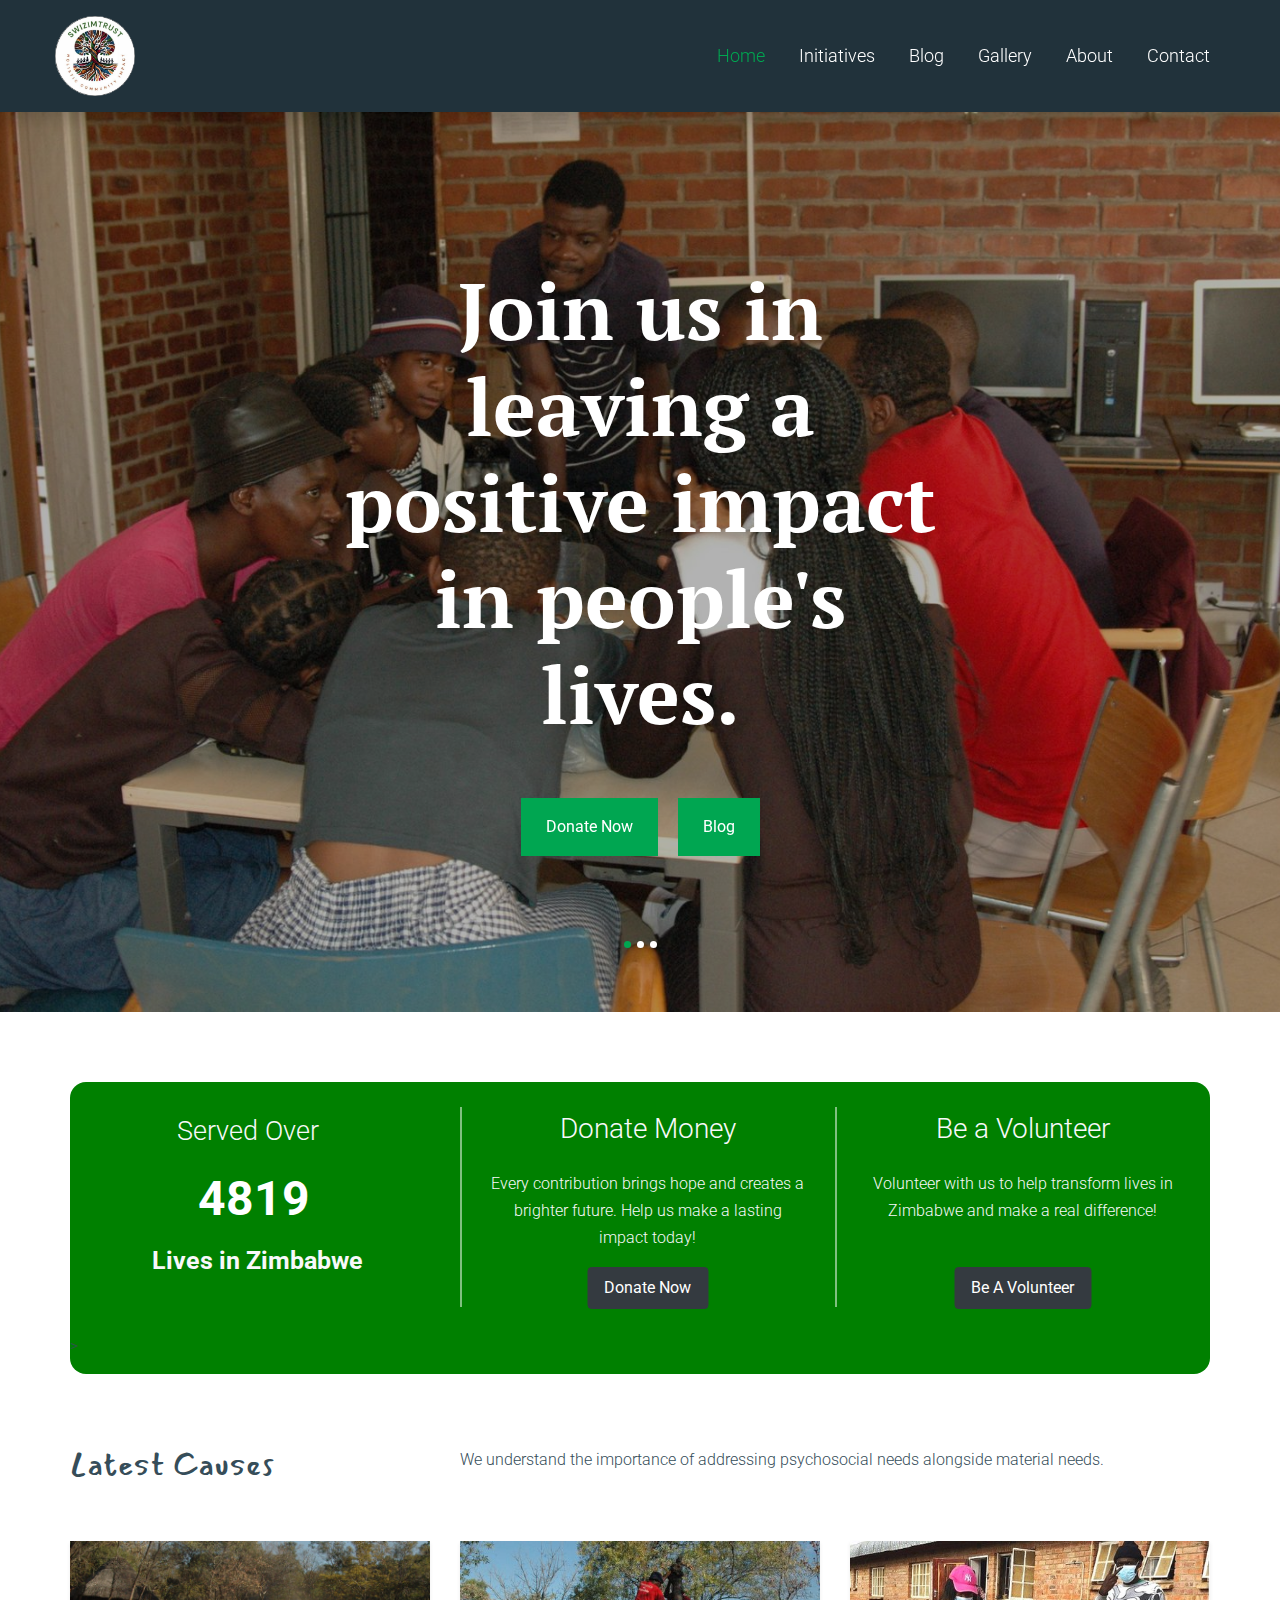
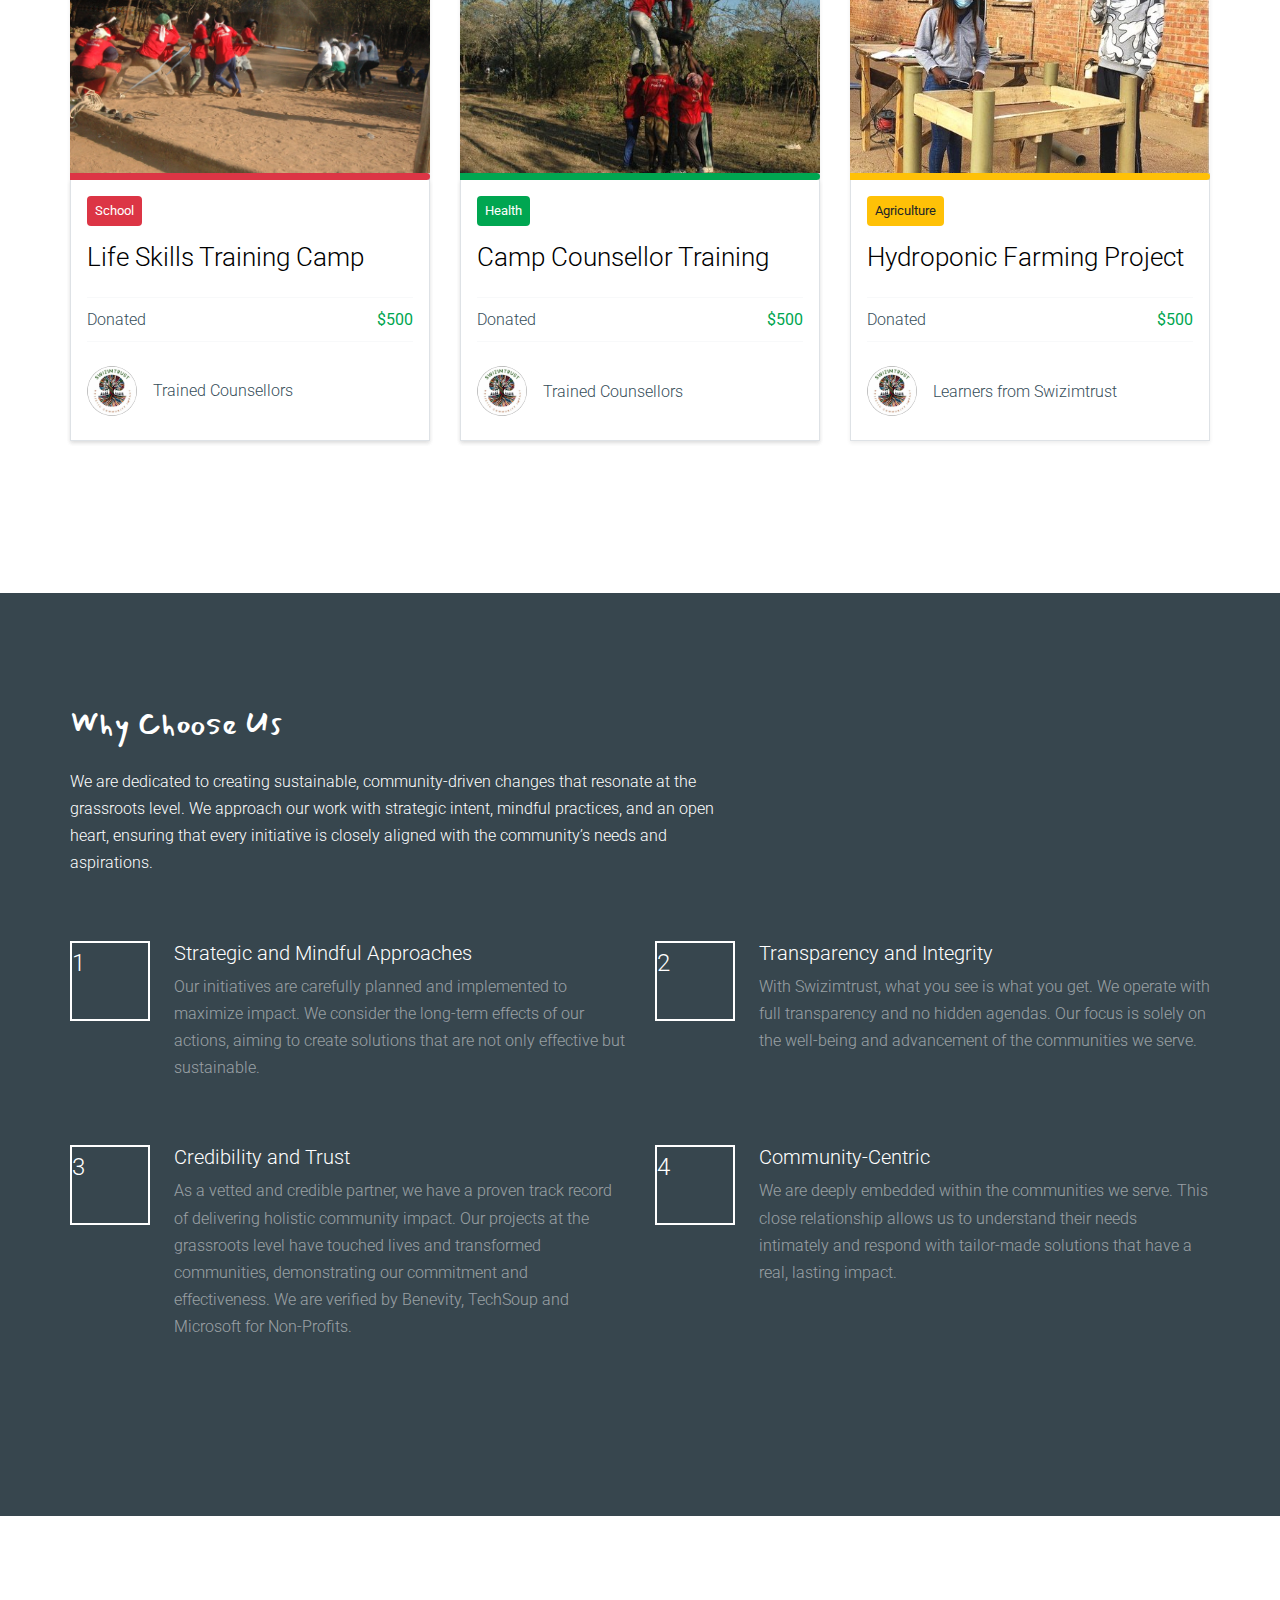
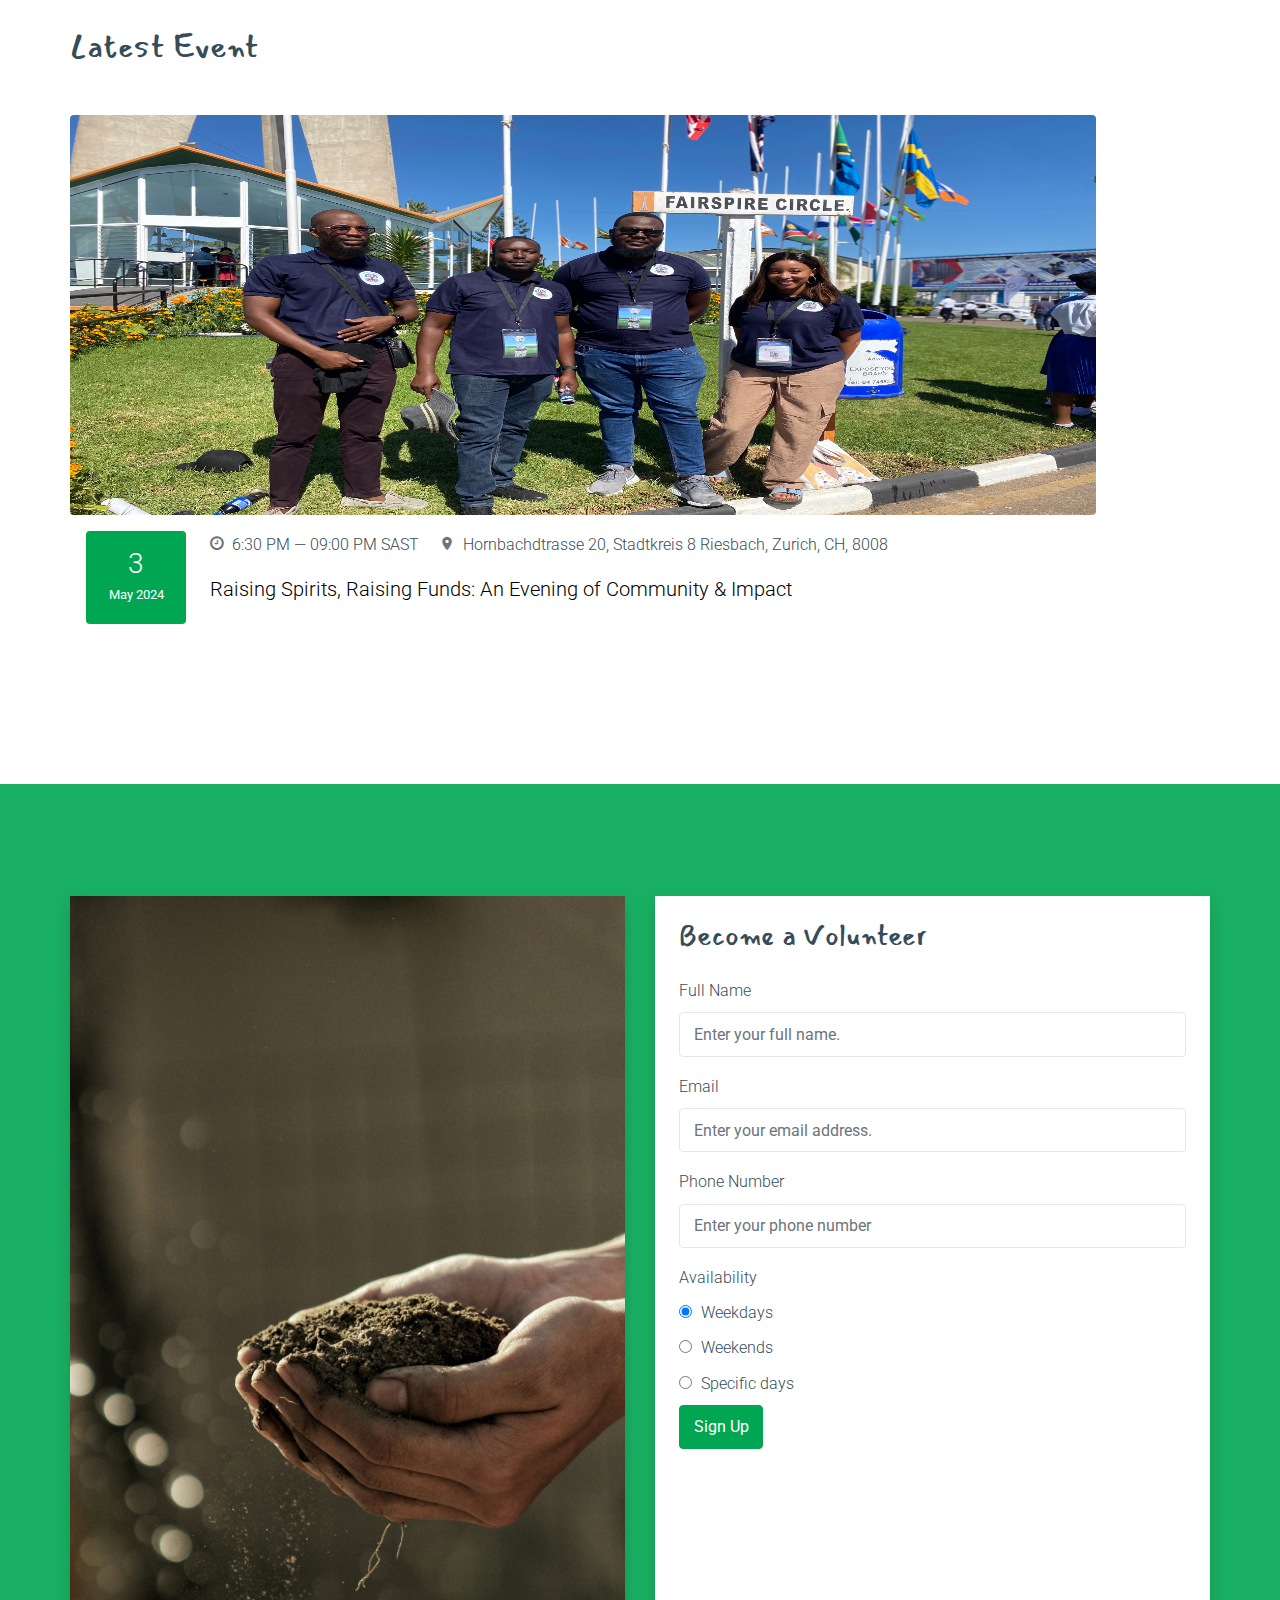
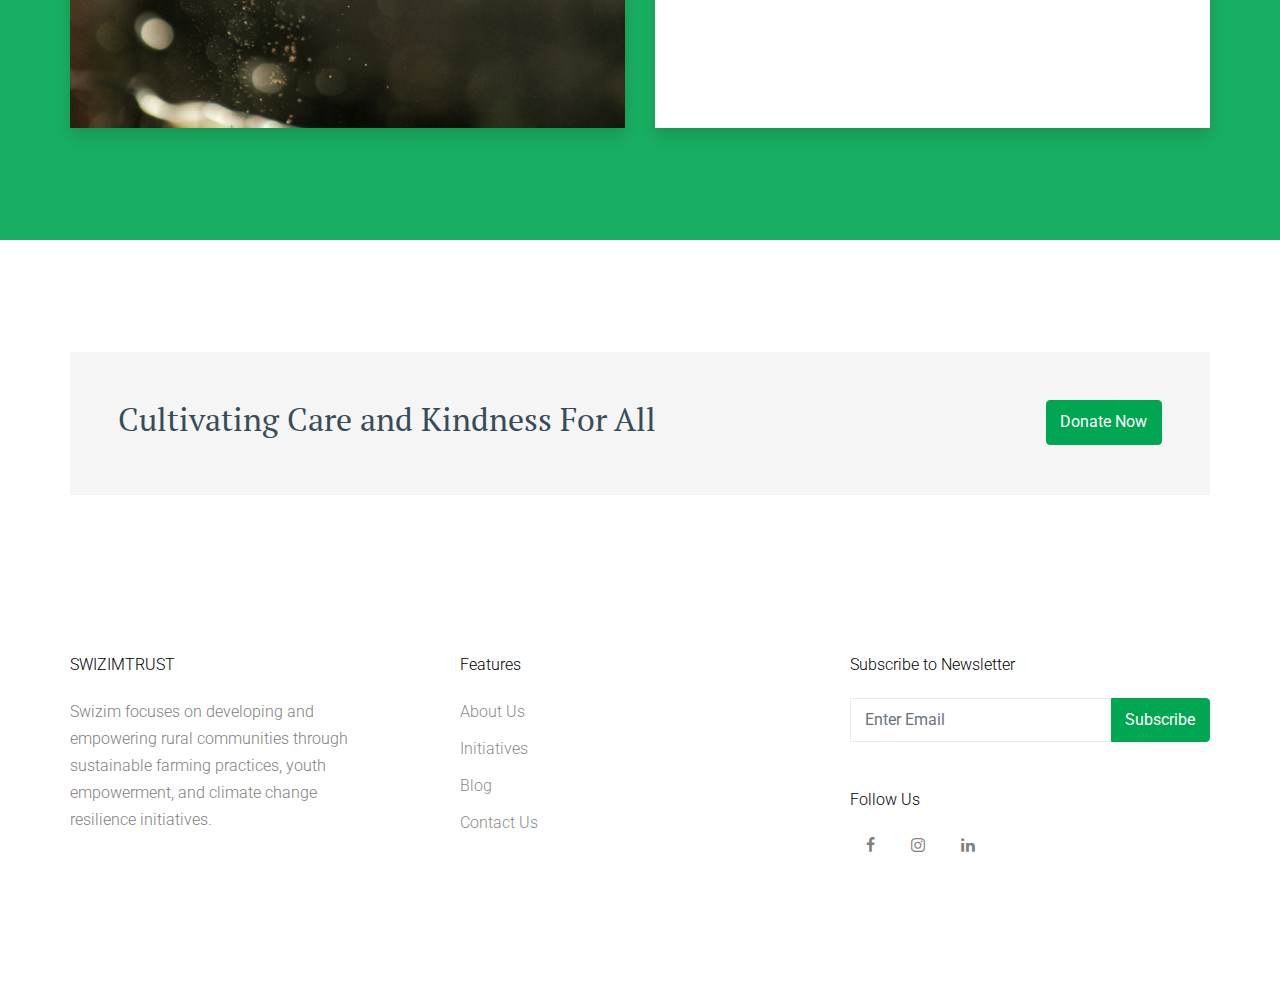
==== commit a4c0ea77: "Channged the fonts for all hero sections." ====
--- a/index.html
+++ b/index.html
@@ -18,6 +18,10 @@
     <link rel="stylesheet" href="css/owl.theme.default.min.css">
     <link rel="stylesheet" href="fonts/flaticon/font/flaticon.css">
     <link rel="stylesheet" href="css/aos.css">
+
+<link rel="preconnect" href="https://fonts.googleapis.com">
+<link rel="preconnect" href="https://fonts.gstatic.com" crossorigin>
+<link href="https://fonts.googleapis.com/css2?family=Caveat:wght@400..700&family=Montserrat:ital,wght@0,100..900;1,100..900&family=PT+Serif:ital,wght@0,400;0,700;1,400;1,700&family=Poppins:ital,wght@0,100;0,200;0,300;0,400;0,500;0,600;0,700;0,800;0,900;1,100;1,200;1,300;1,400;1,500;1,600;1,700;1,800;1,900&family=Shrikhand&display=swap" rel="stylesheet">
 
     <!-- MAIN CSS -->
     <link rel="stylesheet" href="css/style.css">
@@ -80,8 +84,8 @@
       <div class="box-92819">
         <h1 class="text-white mb-3 home-h1">Join us in leaving a positive impact in people's lives.</h1>
         <div class="home-buttons">
-        <p><a href="#" class="btn btn-primary py-3 px-4 rounded-0">Donate Now</a></p>
-        <p><a href="./blog.html" class="btn btn-primary py-3 px-4 rounded-0 blog">Blog</a></p>
+        <p><a href="#" class="btn btn-primary py-3 px-4 rounded-0" style="border-radius: 8px;">Donate Now</a></p>
+        <p><a href="./blog.html" class="btn btn-primary py-3 px-4 rounded-0 blog" style="border-radius: 8px;">Blog</a></p>
       </div>
       </div>
 
--- a/css/style.css
+++ b/css/style.css
@@ -349,9 +349,18 @@
   margin-left: 5px; /* Space between the radio button and its label */
 }
 
-.hero-h1 {
-  font-family: 'Poppins', serif !important;
+.box-92819 .home-h1 {
+  font-family: 'PT Serif', system-ui !important;
+  font-weight: 100;
+  font-style: normal;
 } 
+
+.box-92819 .home-p {
+  font-family: 'Poppins', serif;
+  font-style: normal;
+  font-weight: 100;
+  font-size: larger;
+}
 
 .gallery-h1 {
   font-family: "Caveat", seif;
